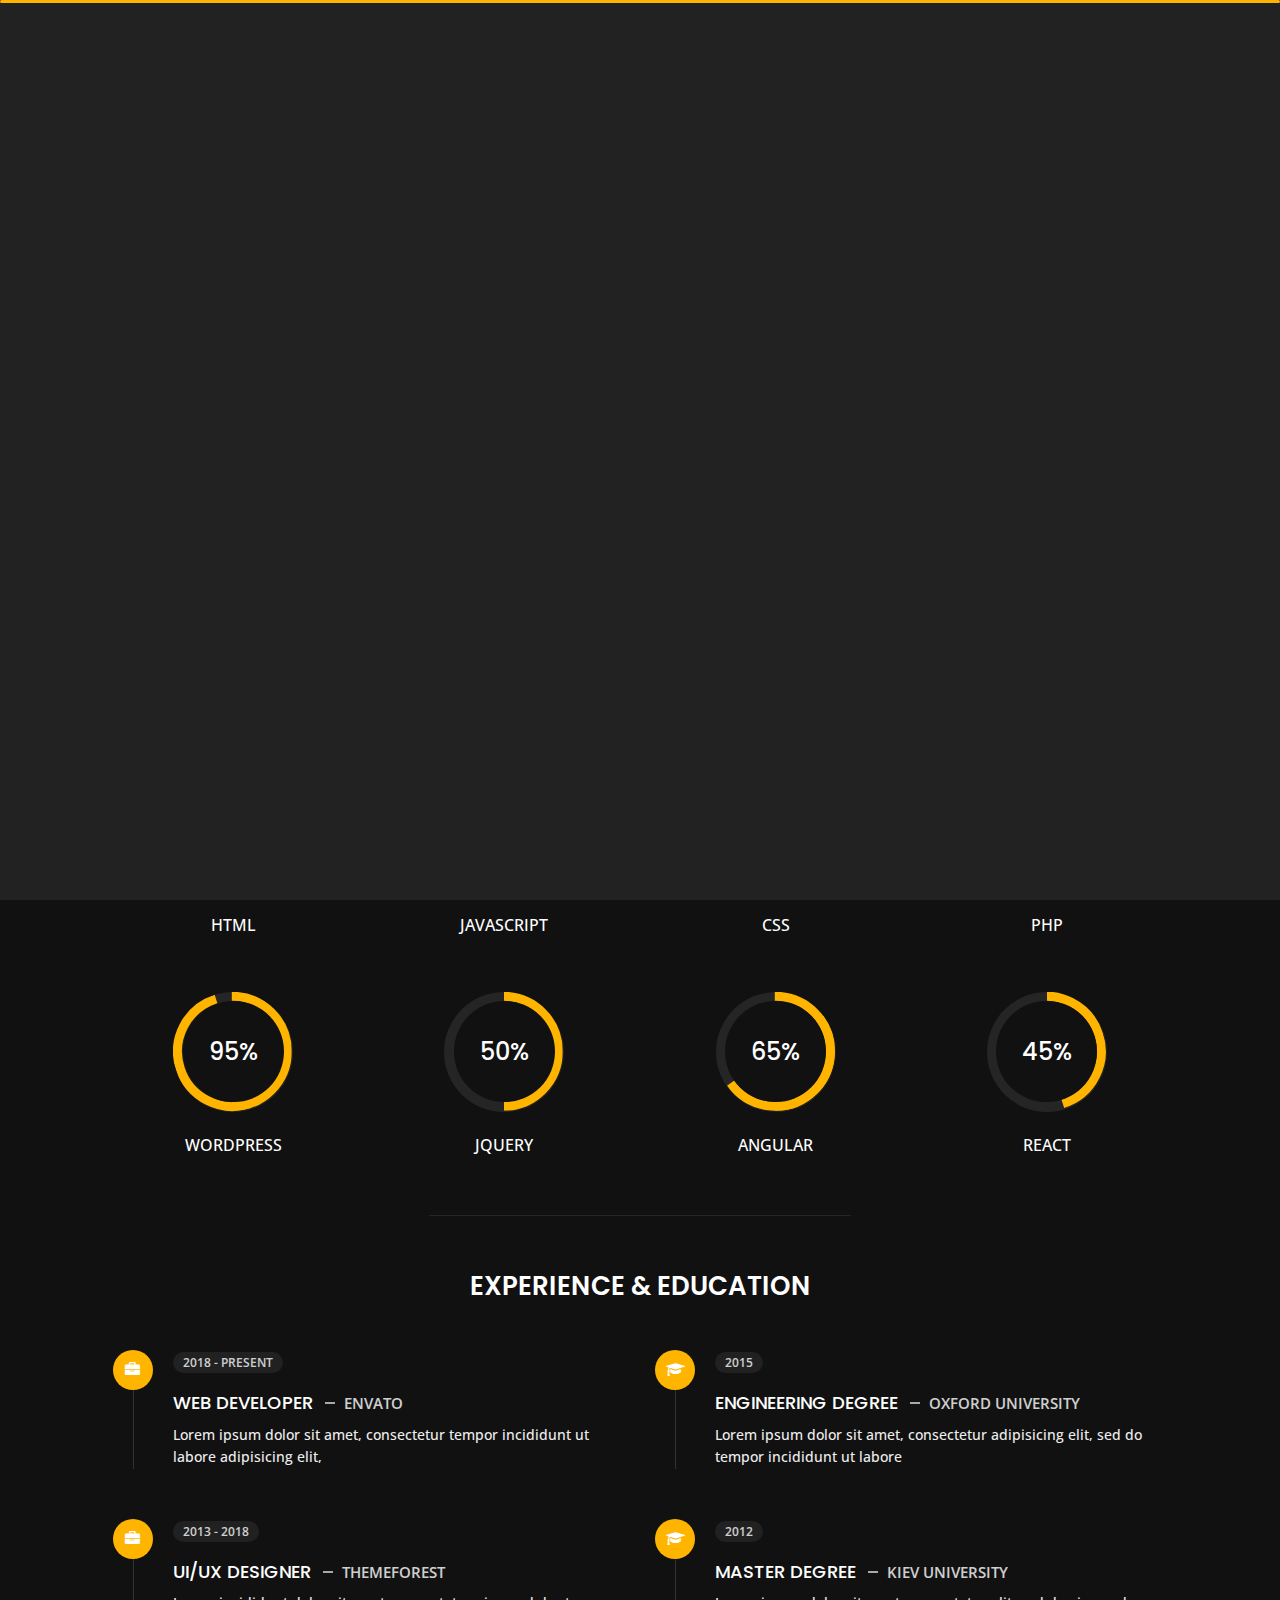
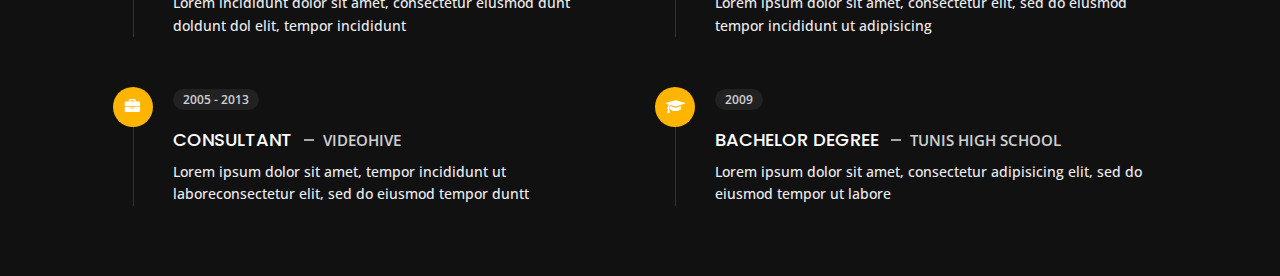
==== about.html @ ccdd9ed0 "Phase 2" ====
<!DOCTYPE html>
<html lang="en">


<head>
    <meta charset="utf-8">
    <title>About Personal Portfolio</title>
    <meta name="viewport" content="width=device-width, initial-scale=1">

    <!-- Template Google Fonts -->
    <link href="https://fonts.googleapis.com/css?family=Poppins:400,400i,500,500i,600,600i,700,700i,800,800i,900,900i" rel="stylesheet">
    <link href="https://fonts.googleapis.com/css?family=Open+Sans:300,400,400i,600,600i,700" rel="stylesheet">

    <!-- Template CSS Files -->
    <link href="css/bootstrap.min.css" rel="stylesheet">
    <link href="css/preloader.min.css" rel="stylesheet">
    <link href="css/circle.css" rel="stylesheet">
    <link href="css/font-awesome.min.css" rel="stylesheet">
    <link href="css/fm.revealator.jquery.min.css" rel="stylesheet">
    <link href="css/style.css" rel="stylesheet">

    <!-- CSS Skin File -->
    <link href="css/skins/yellow.css" rel="stylesheet">

    <!-- Live Style Switcher - demo only -->
    <link rel="alternate stylesheet" type="text/css" title="blue" href="css/skins/blue.css" />
    <link rel="alternate stylesheet" type="text/css" title="green" href="css/skins/green.css" />
    <link rel="alternate stylesheet" type="text/css" title="yellow" href="css/skins/yellow.css" />
    <link rel="alternate stylesheet" type="text/css" title="blueviolet" href="css/skins/blueviolet.css" />
    <link rel="alternate stylesheet" type="text/css" title="goldenrod" href="css/skins/goldenrod.css" />
    <link rel="alternate stylesheet" type="text/css" title="magenta" href="css/skins/magenta.css" />
    <link rel="alternate stylesheet" type="text/css" title="orange" href="css/skins/orange.css" />
    <link rel="alternate stylesheet" type="text/css" title="purple" href="css/skins/purple.css" />
    <link rel="alternate stylesheet" type="text/css" title="red" href="css/skins/red.css" />
    <link rel="alternate stylesheet" type="text/css" title="yellowgreen" href="css/skins/yellowgreen.css" />
    <link rel="stylesheet" type="text/css" href="css/styleswitcher.css" />

    <!-- Modernizr JS File -->
    <script src="js/modernizr.custom.js"></script>
</head>

<body class="about">
<!-- Live Style Switcher Starts - demo only -->
<div id="switcher" class="">
    <div class="content-switcher">
        <h4>STYLE SWITCHER</h4>
        <ul>
            <li>
                <a href="#" onclick="setActiveStyleSheet('purple');" title="purple" class="color"><img src="img/styleswitcher/purple.png" alt="purple"/></a>
            </li>
            <li>
                <a href="#" onclick="setActiveStyleSheet('red');" title="red" class="color"><img src="img/styleswitcher/red.png" alt="red"/></a>
            </li>
            <li>
                <a href="#" onclick="setActiveStyleSheet('blueviolet');" title="blueviolet" class="color"><img src="img/styleswitcher/blueviolet.png" alt="blueviolet"/></a>
            </li>
            <li>
                <a href="#" onclick="setActiveStyleSheet('blue');" title="blue" class="color"><img src="img/styleswitcher/blue.png" alt="blue"/></a>
            </li>
            <li>
                <a href="#" onclick="setActiveStyleSheet('goldenrod');" title="goldenrod" class="color"><img src="img/styleswitcher/goldenrod.png" alt="goldenrod"/></a>
            </li>
            <li>
                <a href="#" onclick="setActiveStyleSheet('magenta');" title="magenta" class="color"><img src="img/styleswitcher/magenta.png" alt="magenta"/></a>
            </li>
            <li>
                <a href="#" onclick="setActiveStyleSheet('yellowgreen');" title="yellowgreen" class="color"><img src="img/styleswitcher/yellowgreen.png" alt="yellowgreen"/></a>
            </li>
            <li>
                <a href="#" onclick="setActiveStyleSheet('orange');" title="orange" class="color"><img src="img/styleswitcher/orange.png" alt="orange"/></a>
            </li>
            <li>
                <a href="#" onclick="setActiveStyleSheet('green');" title="green" class="color"><img src="img/styleswitcher/green.png" alt="green"/></a>
            </li>
            <li>
                <a href="#" onclick="setActiveStyleSheet('yellow');" title="yellow" class="color"><img src="img/styleswitcher/yellow.png" alt="yellow"/></a>
            </li>
        </ul>

        <div id="hideSwitcher">&times;</div>
    </div>

</div>
<div id="showSwitcher" class="styleSecondColor"><i class="fa fa-cog fa-spin"></i></div>
<!-- Live Style Switcher Ends - demo only -->
<!-- Header Starts -->
<header class="header" id="navbar-collapse-toggle">
    <!-- Fixed Navigation Starts -->
    <ul class="icon-menu d-none d-lg-block revealator-slideup revealator-once revealator-delay1">
        <li class="icon-box">
            <i class="fa fa-home"></i>
            <a href="index.html">
                <h2>Home</h2>
            </a>
        </li>
        <li class="icon-box active">
            <i class="fa fa-user"></i>
            <a href="about.html">
                <h2>About</h2>
            </a>
        </li>
        <li class="icon-box">
            <i class="fa fa-briefcase"></i>
            <a href="portfolio.html">
                <h2>Portfolio</h2>
            </a>
        </li>
        <li class="icon-box">
            <i class="fa fa-envelope-open"></i>
            <a href="contact.html">
                <h2>Contact</h2>
            </a>
        </li>
        <li class="icon-box">
            <i class="fa fa-comments"></i>
            <a href="blog.html">
                <h2>Blog</h2>
            </a>
        </li>
    </ul>
    <!-- Fixed Navigation Ends -->
    <!-- Mobile Menu Starts -->
    <nav role="navigation" class="d-block d-lg-none">
        <div id="menuToggle">
            <input type="checkbox" />
            <span></span>
            <span></span>
            <span></span>
            <ul class="list-unstyled" id="menu">
                <li><a href="index.html"><i class="fa fa-home"></i><span>Home</span></a></li>
                <li class="active"><a href="about.html"><i class="fa fa-user"></i><span>About</span></a></li>
                <li><a href="portfolio.html"><i class="fa fa-folder-open"></i><span>Portfolio</span></a></li>
                <li><a href="contact.html"><i class="fa fa-envelope-open"></i><span>Contact</span></a></li>
                <li><a href="blog.html"><i class="fa fa-comments"></i><span>Blog</span></a></li>
            </ul>
        </div>
    </nav>
    <!-- Mobile Menu Ends -->
</header>
<!-- Header Ends -->
<!-- Page Title Starts -->
<section class="title-section text-left text-sm-center revealator-slideup revealator-once revealator-delay1">
    <h1>ABOUT <span>ME</span></h1>
    <span class="title-bg">Resume</span>
</section>
<!-- Page Title Ends -->
<!-- Main Content Starts -->
<section class="main-content revealator-slideup revealator-once revealator-delay1">
    <div class="container">
        <div class="row">
            <!-- Personal Info Starts -->
            <div class="col-12 col-lg-5 col-xl-6">
                <div class="row">
                    <div class="col-12">
                        <h3 class="text-uppercase custom-title mb-0 ft-wt-600">personal infos</h3>
                    </div>
                    <div class="col-12 d-block d-sm-none">
                        <img src="img/img-mobile.jpg" class="img-fluid main-img-mobile" alt="my picture" />
                    </div>
                    <div class="col-6">
                        <ul class="about-list list-unstyled open-sans-font">
                            <li> <span class="title">first name :</span> <span class="value d-block d-sm-inline-block d-lg-block d-xl-inline-block">Steve</span> </li>
                            <li> <span class="title">last name :</span> <span class="value d-block d-sm-inline-block d-lg-block d-xl-inline-block">Milner</span> </li>
                            <li> <span class="title">Age :</span> <span class="value d-block d-sm-inline-block d-lg-block d-xl-inline-block">27 Years</span> </li>
                            <li> <span class="title">Nationality :</span> <span class="value d-block d-sm-inline-block d-lg-block d-xl-inline-block">Indian</span> </li>
                            <li> <span class="title">Freelance :</span> <span class="value d-block d-sm-inline-block d-lg-block d-xl-inline-block">Available</span> </li>
                        </ul>
                    </div>
                    <div class="col-6">
                        <ul class="about-list list-unstyled open-sans-font">
                            <li> <span class="title">Address :</span> <span class="value d-block d-sm-inline-block d-lg-block d-xl-inline-block">Tunis</span> </li>
                            <li> <span class="title">phone :</span> <span class="value d-block d-sm-inline-block d-lg-block d-xl-inline-block">+21621184010</span> </li>
                            <li> <span class="title">Email :</span> <span class="value d-block d-sm-inline-block d-lg-block d-xl-inline-block">you@mail.com</span> </li>
                            <li> <span class="title">Skype :</span> <span class="value d-block d-sm-inline-block d-lg-block d-xl-inline-block">Sandhya.Rana</span> </li>
                            <li> <span class="title">langages :</span> <span class="value d-block d-sm-inline-block d-lg-block d-xl-inline-block">Hindi, English</span> </li>
                        </ul>
                    </div>
                    <div class="col-12 mt-3">
                        <a href="about.html" class="btn btn-download">Download CV</a>
                    </div>
                </div>
            </div>
            <!-- Personal Info Ends -->
            <!-- Boxes Starts -->
            <div class="col-12 col-lg-7 col-xl-6 mt-5 mt-lg-0">
                <div class="row">
                    <div class="col-6">
                        <div class="box-stats with-margin">
                            <h3 class="poppins-font position-relative">12</h3>
                            <p class="open-sans-font m-0 position-relative text-uppercase">years of <span class="d-block">experience</span></p>
                        </div>
                    </div>
                    <div class="col-6">
                        <div class="box-stats with-margin">
                            <h3 class="poppins-font position-relative">97</h3>
                            <p class="open-sans-font m-0 position-relative text-uppercase">completed <span class="d-block">projects</span></p>
                        </div>
                    </div>
                    <div class="col-6">
                        <div class="box-stats">
                            <h3 class="poppins-font position-relative">81</h3>
                            <p class="open-sans-font m-0 position-relative text-uppercase">Happy<span class="d-block">customers</span></p>
                        </div>
                    </div>
                    <div class="col-6">
                        <div class="box-stats">
                            <h3 class="poppins-font position-relative">53</h3>
                            <p class="open-sans-font m-0 position-relative text-uppercase">awards <span class="d-block">won</span></p>
                        </div>
                    </div>
                </div>
            </div>
            <!-- Boxes Ends -->
        </div>
        <hr class="separator">
        <!-- Skills Starts -->
        <div class="row">
            <div class="col-12">
                <h3 class="text-uppercase pb-4 pb-sm-5 mb-3 mb-sm-0 text-left text-sm-center custom-title ft-wt-600">My Skills</h3>
            </div>
            <div class="col-6 col-md-3 mb-3 mb-sm-5">
                <div class="c100 p25">
                    <span>25%</span>
                    <div class="slice">
                        <div class="bar"></div>
                        <div class="fill"></div>
                    </div>
                </div>
                <h6 class="text-uppercase open-sans-font text-center mt-2 mt-sm-4">html</h6>
            </div>
            <div class="col-6 col-md-3 mb-3 mb-sm-5">
                <div class="c100 p89">
                    <span>89%</span>
                    <div class="slice">
                        <div class="bar"></div>
                        <div class="fill"></div>
                    </div>
                </div>
                <h6 class="text-uppercase open-sans-font text-center mt-2 mt-sm-4">javascript</h6>
            </div>
            <div class="col-6 col-md-3 mb-3 mb-sm-5">
                <div class="c100 p70">
                    <span>70%</span>
                    <div class="slice">
                        <div class="bar"></div>
                        <div class="fill"></div>
                    </div>
                </div>
                <h6 class="text-uppercase open-sans-font text-center mt-2 mt-sm-4">css</h6>
            </div>
            <div class="col-6 col-md-3 mb-3 mb-sm-5">
                <div class="c100 p66">
                    <span>66%</span>
                    <div class="slice">
                        <div class="bar"></div>
                        <div class="fill"></div>
                    </div>
                </div>
                <h6 class="text-uppercase open-sans-font text-center mt-2 mt-sm-4">php</h6>
            </div>
            <div class="col-6 col-md-3 mb-3 mb-sm-5">
                <div class="c100 p95">
                    <span>95%</span>
                    <div class="slice">
                        <div class="bar"></div>
                        <div class="fill"></div>
                    </div>
                </div>
                <h6 class="text-uppercase open-sans-font text-center mt-2 mt-sm-4">wordpress</h6>
            </div>
            <div class="col-6 col-md-3 mb-3 mb-sm-5">
                <div class="c100 p50">
                    <span>50%</span>
                    <div class="slice">
                        <div class="bar"></div>
                        <div class="fill"></div>
                    </div>
                </div>
                <h6 class="text-uppercase open-sans-font text-center mt-2 mt-sm-4">jquery</h6>
            </div>
            <div class="col-6 col-md-3 mb-3 mb-sm-5">
                <div class="c100 p65">
                    <span>65%</span>
                    <div class="slice">
                        <div class="bar"></div>
                        <div class="fill"></div>
                    </div>
                </div>
                <h6 class="text-uppercase open-sans-font text-center mt-2 mt-sm-4">angular</h6>
            </div>
            <div class="col-6 col-md-3 mb-3 mb-sm-5">
                <div class="c100 p45">
                    <span>45%</span>
                    <div class="slice">
                        <div class="bar"></div>
                        <div class="fill"></div>
                    </div>
                </div>
                <h6 class="text-uppercase open-sans-font text-center mt-2 mt-sm-4">react</h6>
            </div>
        </div>
        <!-- Skills Ends -->
        <hr class="separator mt-1">
        <!-- Experience & Education Starts -->
        <div class="row">
            <div class="col-12">
                <h3 class="text-uppercase pb-5 mb-0 text-left text-sm-center custom-title ft-wt-600">Experience <span>&</span> Education</h3>
            </div>
            <div class="col-lg-6 m-15px-tb">
                <div class="resume-box">
                    <ul>
                        <li>
                            <div class="icon">
                                <i class="fa fa-briefcase"></i>
                            </div>
                            <span class="time open-sans-font text-uppercase">2018 - Present</span>
                            <h5 class="poppins-font text-uppercase">Web Developer <span class="place open-sans-font">Envato</span></h5>
                            <p class="open-sans-font">Lorem ipsum dolor sit amet, consectetur tempor incididunt ut labore adipisicing elit, </p>
                        </li>
                        <li>
                            <div class="icon">
                                <i class="fa fa-briefcase"></i>
                            </div>
                            <span class="time open-sans-font text-uppercase">2013 - 2018</span>
                            <h5 class="poppins-font text-uppercase">UI/UX Designer <span class="place open-sans-font">Themeforest</span></h5>
                            <p class="open-sans-font">Lorem incididunt dolor sit amet, consectetur eiusmod dunt doldunt dol elit, tempor incididunt</p>
                        </li>
                        <li>
                            <div class="icon">
                                <i class="fa fa-briefcase"></i>
                            </div>
                            <span class="time open-sans-font text-uppercase">2005 - 2013</span>
                            <h5 class="poppins-font text-uppercase">Consultant <span class="place open-sans-font">Videohive</span></h5>
                            <p class="open-sans-font">Lorem ipsum dolor sit amet, tempor incididunt ut laboreconsectetur elit, sed do eiusmod tempor duntt</p>
                        </li>
                    </ul>
                </div>
            </div>
            <div class="col-lg-6 m-15px-tb">
                <div class="resume-box">
                    <ul>
                        <li>
                            <div class="icon">
                                <i class="fa fa-graduation-cap"></i>
                            </div>
                            <span class="time open-sans-font text-uppercase">2015</span>
                            <h5 class="poppins-font text-uppercase">Engineering Degree <span class="place open-sans-font">Oxford University</span></h5>
                            <p class="open-sans-font">Lorem ipsum dolor sit amet, consectetur adipisicing elit, sed do tempor incididunt ut labore</p>
                        </li>
                        <li>
                            <div class="icon">
                                <i class="fa fa-graduation-cap"></i>
                            </div>
                            <span class="time open-sans-font text-uppercase">2012</span>
                            <h5 class="poppins-font text-uppercase">Master Degree <span class="place open-sans-font">Kiev University</span></h5>
                            <p class="open-sans-font">Lorem ipsum dolor sit amet, consectetur elit, sed do eiusmod tempor incididunt ut adipisicing</p>
                        </li>
                        <li>
                            <div class="icon">
                                <i class="fa fa-graduation-cap"></i>
                            </div>
                            <span class="time open-sans-font text-uppercase">2009</span>
                            <h5 class="poppins-font text-uppercase">Bachelor Degree <span class="place open-sans-font">Tunis High School</span></h5>
                            <p class="open-sans-font">Lorem ipsum dolor sit amet, consectetur adipisicing elit, sed do eiusmod tempor ut labore</p>
                        </li>
                    </ul>
                </div>
            </div>
        </div>
        <!-- Experience & Education Ends -->
    </div>
</section>
<!-- Main Content Ends -->

<!-- Template JS Files -->
<script src="js/jquery-3.5.0.min.js"></script>
<script src="js/styleswitcher.js"></script>
<script src="js/preloader.min.js"></script>
<script src="js/fm.revealator.jquery.min.js"></script>
<script src="js/imagesloaded.pkgd.min.js"></script>
<script src="js/masonry.pkgd.min.js"></script>
<script src="js/classie.js"></script>
<script src="js/cbpGridGallery.js"></script>
<script src="js/jquery.hoverdir.js"></script>
<script src="js/popper.min.js"></script>
<script src="js/bootstrap.js"></script>
<script src="js/custom.js"></script>

</body>


</html>
---- css/preloader.min.css ----
.preloader{position:fixed;top:0;right:0;bottom:0;left:0;background-color:#111;transform-origin:bottom;z-index:111111}.preloader .black_wall{height:100%;background-color:#222;transform-origin:top;animation:preloader_slide 0.5s ease-in-out 0s 1 normal both}.preloader .loader{width:100%;height:3px;position:absolute;border-radius:2px;top:0;right:0;left:0;margin:auto;background-color:#FFC41F;transform-origin:left;animation:loader_running 3s ease-in-out 1s infinite normal both}.preloader.off{animation:preloader_slide 0.5s ease-in-out 0s 1 reverse both}@keyframes loader_running{0%{transform:scaleX(0);transform-origin:left}49%{transform:scaleX(1);transform-origin:left}50%{transform:scaleX(1);transform-origin:right}100%{transform-origin:right;transform:scaleX(0)}}@keyframes preloader_slide{from{transform:scaleY(0)}to{transform:scaleY(1)}}
---- css/circle.css ----
.rect-auto,
.c100.p51 .slice,
.c100.p52 .slice,
.c100.p53 .slice,
.c100.p54 .slice,
.c100.p55 .slice,
.c100.p56 .slice,
.c100.p57 .slice,
.c100.p58 .slice,
.c100.p59 .slice,
.c100.p60 .slice,
.c100.p61 .slice,
.c100.p62 .slice,
.c100.p63 .slice,
.c100.p64 .slice,
.c100.p65 .slice,
.c100.p66 .slice,
.c100.p67 .slice,
.c100.p68 .slice,
.c100.p69 .slice,
.c100.p70 .slice,
.c100.p71 .slice,
.c100.p72 .slice,
.c100.p73 .slice,
.c100.p74 .slice,
.c100.p75 .slice,
.c100.p76 .slice,
.c100.p77 .slice,
.c100.p78 .slice,
.c100.p79 .slice,
.c100.p80 .slice,
.c100.p81 .slice,
.c100.p82 .slice,
.c100.p83 .slice,
.c100.p84 .slice,
.c100.p85 .slice,
.c100.p86 .slice,
.c100.p87 .slice,
.c100.p88 .slice,
.c100.p89 .slice,
.c100.p90 .slice,
.c100.p91 .slice,
.c100.p92 .slice,
.c100.p93 .slice,
.c100.p94 .slice,
.c100.p95 .slice,
.c100.p96 .slice,
.c100.p97 .slice,
.c100.p98 .slice,
.c100.p99 .slice,
.c100.p100 .slice {
  clip: rect(auto, auto, auto, auto);
}
.pie,
.c100 .bar,
.c100.p51 .fill,
.c100.p52 .fill,
.c100.p53 .fill,
.c100.p54 .fill,
.c100.p55 .fill,
.c100.p56 .fill,
.c100.p57 .fill,
.c100.p58 .fill,
.c100.p59 .fill,
.c100.p60 .fill,
.c100.p61 .fill,
.c100.p62 .fill,
.c100.p63 .fill,
.c100.p64 .fill,
.c100.p65 .fill,
.c100.p66 .fill,
.c100.p67 .fill,
.c100.p68 .fill,
.c100.p69 .fill,
.c100.p70 .fill,
.c100.p71 .fill,
.c100.p72 .fill,
.c100.p73 .fill,
.c100.p74 .fill,
.c100.p75 .fill,
.c100.p76 .fill,
.c100.p77 .fill,
.c100.p78 .fill,
.c100.p79 .fill,
.c100.p80 .fill,
.c100.p81 .fill,
.c100.p82 .fill,
.c100.p83 .fill,
.c100.p84 .fill,
.c100.p85 .fill,
.c100.p86 .fill,
.c100.p87 .fill,
.c100.p88 .fill,
.c100.p89 .fill,
.c100.p90 .fill,
.c100.p91 .fill,
.c100.p92 .fill,
.c100.p93 .fill,
.c100.p94 .fill,
.c100.p95 .fill,
.c100.p96 .fill,
.c100.p97 .fill,
.c100.p98 .fill,
.c100.p99 .fill,
.c100.p100 .fill {
  position: absolute;
  border: 0.08em solid #307bbb;
  width: 0.84em;
  height: 0.84em;
  clip: rect(0em, 0.5em, 1em, 0em);
  border-radius: 50%;
  -webkit-transform: rotate(0deg);
  -moz-transform: rotate(0deg);
  -ms-transform: rotate(0deg);
  -o-transform: rotate(0deg);
  transform: rotate(0deg);
}
.pie-fill,
.c100.p51 .bar:after,
.c100.p51 .fill,
.c100.p52 .bar:after,
.c100.p52 .fill,
.c100.p53 .bar:after,
.c100.p53 .fill,
.c100.p54 .bar:after,
.c100.p54 .fill,
.c100.p55 .bar:after,
.c100.p55 .fill,
.c100.p56 .bar:after,
.c100.p56 .fill,
.c100.p57 .bar:after,
.c100.p57 .fill,
.c100.p58 .bar:after,
.c100.p58 .fill,
.c100.p59 .bar:after,
.c100.p59 .fill,
.c100.p60 .bar:after,
.c100.p60 .fill,
.c100.p61 .bar:after,
.c100.p61 .fill,
.c100.p62 .bar:after,
.c100.p62 .fill,
.c100.p63 .bar:after,
.c100.p63 .fill,
.c100.p64 .bar:after,
.c100.p64 .fill,
.c100.p65 .bar:after,
.c100.p65 .fill,
.c100.p66 .bar:after,
.c100.p66 .fill,
.c100.p67 .bar:after,
.c100.p67 .fill,
.c100.p68 .bar:after,
.c100.p68 .fill,
.c100.p69 .bar:after,
.c100.p69 .fill,
.c100.p70 .bar:after,
.c100.p70 .fill,
.c100.p71 .bar:after,
.c100.p71 .fill,
.c100.p72 .bar:after,
.c100.p72 .fill,
.c100.p73 .bar:after,
.c100.p73 .fill,
.c100.p74 .bar:after,
.c100.p74 .fill,
.c100.p75 .bar:after,
.c100.p75 .fill,
.c100.p76 .bar:after,
.c100.p76 .fill,
.c100.p77 .bar:after,
.c100.p77 .fill,
.c100.p78 .bar:after,
.c100.p78 .fill,
.c100.p79 .bar:after,
.c100.p79 .fill,
.c100.p80 .bar:after,
.c100.p80 .fill,
.c100.p81 .bar:after,
.c100.p81 .fill,
.c100.p82 .bar:after,
.c100.p82 .fill,
.c100.p83 .bar:after,
.c100.p83 .fill,
.c100.p84 .bar:after,
.c100.p84 .fill,
.c100.p85 .bar:after,
.c100.p85 .fill,
.c100.p86 .bar:after,
.c100.p86 .fill,
.c100.p87 .bar:after,
.c100.p87 .fill,
.c100.p88 .bar:after,
.c100.p88 .fill,
.c100.p89 .bar:after,
.c100.p89 .fill,
.c100.p90 .bar:after,
.c100.p90 .fill,
.c100.p91 .bar:after,
.c100.p91 .fill,
.c100.p92 .bar:after,
.c100.p92 .fill,
.c100.p93 .bar:after,
.c100.p93 .fill,
.c100.p94 .bar:after,
.c100.p94 .fill,
.c100.p95 .bar:after,
.c100.p95 .fill,
.c100.p96 .bar:after,
.c100.p96 .fill,
.c100.p97 .bar:after,
.c100.p97 .fill,
.c100.p98 .bar:after,
.c100.p98 .fill,
.c100.p99 .bar:after,
.c100.p99 .fill,
.c100.p100 .bar:after,
.c100.p100 .fill {
  -webkit-transform: rotate(180deg);
  -moz-transform: rotate(180deg);
  -ms-transform: rotate(180deg);
  -o-transform: rotate(180deg);
  transform: rotate(180deg);
}
.c100 {
  position: relative;
  font-size: 120px;
  width: 1em;
  height: 1em;
  border-radius: 50%;
  float: left;
  margin: 0 0.1em 0.1em 0;
  background-color: #cccccc;
}
.c100 *,
.c100 *:before,
.c100 *:after {
  -webkit-box-sizing: content-box;
  -moz-box-sizing: content-box;
  box-sizing: content-box;
}
.c100.center {
  float: none;
  margin: 0 auto;
}
.c100.big {
  font-size: 240px;
}
.c100.small {
  font-size: 80px;
}
.c100 > span {
  position: absolute;
  width: 100%;
  z-index: 1;
  left: 0;
  top: 0;
  width: 5em;
  line-height: 5em;
  font-size: 0.2em;
  color: #cccccc;
  display: block;
  text-align: center;
  white-space: nowrap;
  -webkit-transition-property: all;
  -moz-transition-property: all;
  -o-transition-property: all;
  transition-property: all;
  -webkit-transition-duration: 0.2s;
  -moz-transition-duration: 0.2s;
  -o-transition-duration: 0.2s;
  transition-duration: 0.2s;
  -webkit-transition-timing-function: ease-out;
  -moz-transition-timing-function: ease-out;
  -o-transition-timing-function: ease-out;
  transition-timing-function: ease-out;
}
.c100:after {
  position: absolute;
  top: 0.08em;
  left: 0.08em;
  display: block;
  content: " ";
  border-radius: 50%;
  background-color: #f5f5f5;
  width: 0.84em;
  height: 0.84em;
  -webkit-transition-property: all;
  -moz-transition-property: all;
  -o-transition-property: all;
  transition-property: all;
  -webkit-transition-duration: 0.2s;
  -moz-transition-duration: 0.2s;
  -o-transition-duration: 0.2s;
  transition-duration: 0.2s;
  -webkit-transition-timing-function: ease-in;
  -moz-transition-timing-function: ease-in;
  -o-transition-timing-function: ease-in;
  transition-timing-function: ease-in;
}
.c100 .slice {
  position: absolute;
  width: 1em;
  height: 1em;
  clip: rect(0em, 1em, 1em, 0.5em);
}
.c100.p1 .bar {
  -webkit-transform: rotate(3.6deg);
  -moz-transform: rotate(3.6deg);
  -ms-transform: rotate(3.6deg);
  -o-transform: rotate(3.6deg);
  transform: rotate(3.6deg);
}
.c100.p2 .bar {
  -webkit-transform: rotate(7.2deg);
  -moz-transform: rotate(7.2deg);
  -ms-transform: rotate(7.2deg);
  -o-transform: rotate(7.2deg);
  transform: rotate(7.2deg);
}
.c100.p3 .bar {
  -webkit-transform: rotate(10.8deg);
  -moz-transform: rotate(10.8deg);
  -ms-transform: rotate(10.8deg);
  -o-transform: rotate(10.8deg);
  transform: rotate(10.8deg);
}
.c100.p4 .bar {
  -webkit-transform: rotate(14.4deg);
  -moz-transform: rotate(14.4deg);
  -ms-transform: rotate(14.4deg);
  -o-transform: rotate(14.4deg);
  transform: rotate(14.4deg);
}
.c100.p5 .bar {
  -webkit-transform: rotate(18deg);
  -moz-transform: rotate(18deg);
  -ms-transform: rotate(18deg);
  -o-transform: rotate(18deg);
  transform: rotate(18deg);
}
.c100.p6 .bar {
  -webkit-transform: rotate(21.6deg);
  -moz-transform: rotate(21.6deg);
  -ms-transform: rotate(21.6deg);
  -o-transform: rotate(21.6deg);
  transform: rotate(21.6deg);
}
.c100.p7 .bar {
  -webkit-transform: rotate(25.2deg);
  -moz-transform: rotate(25.2deg);
  -ms-transform: rotate(25.2deg);
  -o-transform: rotate(25.2deg);
  transform: rotate(25.2deg);
}
.c100.p8 .bar {
  -webkit-transform: rotate(28.8deg);
  -moz-transform: rotate(28.8deg);
  -ms-transform: rotate(28.8deg);
  -o-transform: rotate(28.8deg);
  transform: rotate(28.8deg);
}
.c100.p9 .bar {
  -webkit-transform: rotate(32.4deg);
  -moz-transform: rotate(32.4deg);
  -ms-transform: rotate(32.4deg);
  -o-transform: rotate(32.4deg);
  transform: rotate(32.4deg);
}
.c100.p10 .bar {
  -webkit-transform: rotate(36deg);
  -moz-transform: rotate(36deg);
  -ms-transform: rotate(36deg);
  -o-transform: rotate(36deg);
  transform: rotate(36deg);
}
.c100.p11 .bar {
  -webkit-transform: rotate(39.6deg);
  -moz-transform: rotate(39.6deg);
  -ms-transform: rotate(39.6deg);
  -o-transform: rotate(39.6deg);
  transform: rotate(39.6deg);
}
.c100.p12 .bar {
  -webkit-transform: rotate(43.2deg);
  -moz-transform: rotate(43.2deg);
  -ms-transform: rotate(43.2deg);
  -o-transform: rotate(43.2deg);
  transform: rotate(43.2deg);
}
.c100.p13 .bar {
  -webkit-transform: rotate(46.800000000000004deg);
  -moz-transform: rotate(46.800000000000004deg);
  -ms-transform: rotate(46.800000000000004deg);
  -o-transform: rotate(46.800000000000004deg);
  transform: rotate(46.800000000000004deg);
}
.c100.p14 .bar {
  -webkit-transform: rotate(50.4deg);
  -moz-transform: rotate(50.4deg);
  -ms-transform: rotate(50.4deg);
  -o-transform: rotate(50.4deg);
  transform: rotate(50.4deg);
}
.c100.p15 .bar {
  -webkit-transform: rotate(54deg);
  -moz-transform: rotate(54deg);
  -ms-transform: rotate(54deg);
  -o-transform: rotate(54deg);
  transform: rotate(54deg);
}
.c100.p16 .bar {
  -webkit-transform: rotate(57.6deg);
  -moz-transform: rotate(57.6deg);
  -ms-transform: rotate(57.6deg);
  -o-transform: rotate(57.6deg);
  transform: rotate(57.6deg);
}
.c100.p17 .bar {
  -webkit-transform: rotate(61.2deg);
  -moz-transform: rotate(61.2deg);
  -ms-transform: rotate(61.2deg);
  -o-transform: rotate(61.2deg);
  transform: rotate(61.2deg);
}
.c100.p18 .bar {
  -webkit-transform: rotate(64.8deg);
  -moz-transform: rotate(64.8deg);
  -ms-transform: rotate(64.8deg);
  -o-transform: rotate(64.8deg);
  transform: rotate(64.8deg);
}
.c100.p19 .bar {
  -webkit-transform: rotate(68.4deg);
  -moz-transform: rotate(68.4deg);
  -ms-transform: rotate(68.4deg);
  -o-transform: rotate(68.4deg);
  transform: rotate(68.4deg);
}
.c100.p20 .bar {
  -webkit-transform: rotate(72deg);
  -moz-transform: rotate(72deg);
  -ms-transform: rotate(72deg);
  -o-transform: rotate(72deg);
  transform: rotate(72deg);
}
.c100.p21 .bar {
  -webkit-transform: rotate(75.60000000000001deg);
  -moz-transform: rotate(75.60000000000001deg);
  -ms-transform: rotate(75.60000000000001deg);
  -o-transform: rotate(75.60000000000001deg);
  transform: rotate(75.60000000000001deg);
}
.c100.p22 .bar {
  -webkit-transform: rotate(79.2deg);
  -moz-transform: rotate(79.2deg);
  -ms-transform: rotate(79.2deg);
  -o-transform: rotate(79.2deg);
  transform: rotate(79.2deg);
}
.c100.p23 .bar {
  -webkit-transform: rotate(82.8deg);
  -moz-transform: rotate(82.8deg);
  -ms-transform: rotate(82.8deg);
  -o-transform: rotate(82.8deg);
  transform: rotate(82.8deg);
}
.c100.p24 .bar {
  -webkit-transform: rotate(86.4deg);
  -moz-transform: rotate(86.4deg);
  -ms-transform: rotate(86.4deg);
  -o-transform: rotate(86.4deg);
  transform: rotate(86.4deg);
}
.c100.p25 .bar {
  -webkit-transform: rotate(90deg);
  -moz-transform: rotate(90deg);
  -ms-transform: rotate(90deg);
  -o-transform: rotate(90deg);
  transform: rotate(90deg);
}
.c100.p26 .bar {
  -webkit-transform: rotate(93.60000000000001deg);
  -moz-transform: rotate(93.60000000000001deg);
  -ms-transform: rotate(93.60000000000001deg);
  -o-transform: rotate(93.60000000000001deg);
  transform: rotate(93.60000000000001deg);
}
.c100.p27 .bar {
  -webkit-transform: rotate(97.2deg);
  -moz-transform: rotate(97.2deg);
  -ms-transform: rotate(97.2deg);
  -o-transform: rotate(97.2deg);
  transform: rotate(97.2deg);
}
.c100.p28 .bar {
  -webkit-transform: rotate(100.8deg);
  -moz-transform: rotate(100.8deg);
  -ms-transform: rotate(100.8deg);
  -o-transform: rotate(100.8deg);
  transform: rotate(100.8deg);
}
.c100.p29 .bar {
  -webkit-transform: rotate(104.4deg);
  -moz-transform: rotate(104.4deg);
  -ms-transform: rotate(104.4deg);
  -o-transform: rotate(104.4deg);
  transform: rotate(104.4deg);
}
.c100.p30 .bar {
  -webkit-transform: rotate(108deg);
  -moz-transform: rotate(108deg);
  -ms-transform: rotate(108deg);
  -o-transform: rotate(108deg);
  transform: rotate(108deg);
}
.c100.p31 .bar {
  -webkit-transform: rotate(111.60000000000001deg);
  -moz-transform: rotate(111.60000000000001deg);
  -ms-transform: rotate(111.60000000000001deg);
  -o-transform: rotate(111.60000000000001deg);
  transform: rotate(111.60000000000001deg);
}
.c100.p32 .bar {
  -webkit-transform: rotate(115.2deg);
  -moz-transform: rotate(115.2deg);
  -ms-transform: rotate(115.2deg);
  -o-transform: rotate(115.2deg);
  transform: rotate(115.2deg);
}
.c100.p33 .bar {
  -webkit-transform: rotate(118.8deg);
  -moz-transform: rotate(118.8deg);
  -ms-transform: rotate(118.8deg);
  -o-transform: rotate(118.8deg);
  transform: rotate(118.8deg);
}
.c100.p34 .bar {
  -webkit-transform: rotate(122.4deg);
  -moz-transform: rotate(122.4deg);
  -ms-transform: rotate(122.4deg);
  -o-transform: rotate(122.4deg);
  transform: rotate(122.4deg);
}
.c100.p35 .bar {
  -webkit-transform: rotate(126deg);
  -moz-transform: rotate(126deg);
  -ms-transform: rotate(126deg);
  -o-transform: rotate(126deg);
  transform: rotate(126deg);
}
.c100.p36 .bar {
  -webkit-transform: rotate(129.6deg);
  -moz-transform: rotate(129.6deg);
  -ms-transform: rotate(129.6deg);
  -o-transform: rotate(129.6deg);
  transform: rotate(129.6deg);
}
.c100.p37 .bar {
  -webkit-transform: rotate(133.20000000000002deg);
  -moz-transform: rotate(133.20000000000002deg);
  -ms-transform: rotate(133.20000000000002deg);
  -o-transform: rotate(133.20000000000002deg);
  transform: rotate(133.20000000000002deg);
}
.c100.p38 .bar {
  -webkit-transform: rotate(136.8deg);
  -moz-transform: rotate(136.8deg);
  -ms-transform: rotate(136.8deg);
  -o-transform: rotate(136.8deg);
  transform: rotate(136.8deg);
}
.c100.p39 .bar {
  -webkit-transform: rotate(140.4deg);
  -moz-transform: rotate(140.4deg);
  -ms-transform: rotate(140.4deg);
  -o-transform: rotate(140.4deg);
  transform: rotate(140.4deg);
}
.c100.p40 .bar {
  -webkit-transform: rotate(144deg);
  -moz-transform: rotate(144deg);
  -ms-transform: rotate(144deg);
  -o-transform: rotate(144deg);
  transform: rotate(144deg);
}
.c100.p41 .bar {
  -webkit-transform: rotate(147.6deg);
  -moz-transform: rotate(147.6deg);
  -ms-transform: rotate(147.6deg);
  -o-transform: rotate(147.6deg);
  transform: rotate(147.6deg);
}
.c100.p42 .bar {
  -webkit-transform: rotate(151.20000000000002deg);
  -moz-transform: rotate(151.20000000000002deg);
  -ms-transform: rotate(151.20000000000002deg);
  -o-transform: rotate(151.20000000000002deg);
  transform: rotate(151.20000000000002deg);
}
.c100.p43 .bar {
  -webkit-transform: rotate(154.8deg);
  -moz-transform: rotate(154.8deg);
  -ms-transform: rotate(154.8deg);
  -o-transform: rotate(154.8deg);
  transform: rotate(154.8deg);
}
.c100.p44 .bar {
  -webkit-transform: rotate(158.4deg);
  -moz-transform: rotate(158.4deg);
  -ms-transform: rotate(158.4deg);
  -o-transform: rotate(158.4deg);
  transform: rotate(158.4deg);
}
.c100.p45 .bar {
  -webkit-transform: rotate(162deg);
  -moz-transform: rotate(162deg);
  -ms-transform: rotate(162deg);
  -o-transform: rotate(162deg);
  transform: rotate(162deg);
}
.c100.p46 .bar {
  -webkit-transform: rotate(165.6deg);
  -moz-transform: rotate(165.6deg);
  -ms-transform: rotate(165.6deg);
  -o-transform: rotate(165.6deg);
  transform: rotate(165.6deg);
}
.c100.p47 .bar {
  -webkit-transform: rotate(169.20000000000002deg);
  -moz-transform: rotate(169.20000000000002deg);
  -ms-transform: rotate(169.20000000000002deg);
  -o-transform: rotate(169.20000000000002deg);
  transform: rotate(169.20000000000002deg);
}
.c100.p48 .bar {
  -webkit-transform: rotate(172.8deg);
  -moz-transform: rotate(172.8deg);
  -ms-transform: rotate(172.8deg);
  -o-transform: rotate(172.8deg);
  transform: rotate(172.8deg);
}
.c100.p49 .bar {
  -webkit-transform: rotate(176.4deg);
  -moz-transform: rotate(176.4deg);
  -ms-transform: rotate(176.4deg);
  -o-transform: rotate(176.4deg);
  transform: rotate(176.4deg);
}
.c100.p50 .bar {
  -webkit-transform: rotate(180deg);
  -moz-transform: rotate(180deg);
  -ms-transform: rotate(180deg);
  -o-transform: rotate(180deg);
  transform: rotate(180deg);
}
.c100.p51 .bar {
  -webkit-transform: rotate(183.6deg);
  -moz-transform: rotate(183.6deg);
  -ms-transform: rotate(183.6deg);
  -o-transform: rotate(183.6deg);
  transform: rotate(183.6deg);
}
.c100.p52 .bar {
  -webkit-transform: rotate(187.20000000000002deg);
  -moz-transform: rotate(187.20000000000002deg);
  -ms-transform: rotate(187.20000000000002deg);
  -o-transform: rotate(187.20000000000002deg);
  transform: rotate(187.20000000000002deg);
}
.c100.p53 .bar {
  -webkit-transform: rotate(190.8deg);
  -moz-transform: rotate(190.8deg);
  -ms-transform: rotate(190.8deg);
  -o-transform: rotate(190.8deg);
  transform: rotate(190.8deg);
}
.c100.p54 .bar {
  -webkit-transform: rotate(194.4deg);
  -moz-transform: rotate(194.4deg);
  -ms-transform: rotate(194.4deg);
  -o-transform: rotate(194.4deg);
  transform: rotate(194.4deg);
}
.c100.p55 .bar {
  -webkit-transform: rotate(198deg);
  -moz-transform: rotate(198deg);
  -ms-transform: rotate(198deg);
  -o-transform: rotate(198deg);
  transform: rotate(198deg);
}
.c100.p56 .bar {
  -webkit-transform: rotate(201.6deg);
  -moz-transform: rotate(201.6deg);
  -ms-transform: rotate(201.6deg);
  -o-transform: rotate(201.6deg);
  transform: rotate(201.6deg);
}
.c100.p57 .bar {
  -webkit-transform: rotate(205.20000000000002deg);
  -moz-transform: rotate(205.20000000000002deg);
  -ms-transform: rotate(205.20000000000002deg);
  -o-transform: rotate(205.20000000000002deg);
  transform: rotate(205.20000000000002deg);
}
.c100.p58 .bar {
  -webkit-transform: rotate(208.8deg);
  -moz-transform: rotate(208.8deg);
  -ms-transform: rotate(208.8deg);
  -o-transform: rotate(208.8deg);
  transform: rotate(208.8deg);
}
.c100.p59 .bar {
  -webkit-transform: rotate(212.4deg);
  -moz-transform: rotate(212.4deg);
  -ms-transform: rotate(212.4deg);
  -o-transform: rotate(212.4deg);
  transform: rotate(212.4deg);
}
.c100.p60 .bar {
  -webkit-transform: rotate(216deg);
  -moz-transform: rotate(216deg);
  -ms-transform: rotate(216deg);
  -o-transform: rotate(216deg);
  transform: rotate(216deg);
}
.c100.p61 .bar {
  -webkit-transform: rotate(219.6deg);
  -moz-transform: rotate(219.6deg);
  -ms-transform: rotate(219.6deg);
  -o-transform: rotate(219.6deg);
  transform: rotate(219.6deg);
}
.c100.p62 .bar {
  -webkit-transform: rotate(223.20000000000002deg);
  -moz-transform: rotate(223.20000000000002deg);
  -ms-transform: rotate(223.20000000000002deg);
  -o-transform: rotate(223.20000000000002deg);
  transform: rotate(223.20000000000002deg);
}
.c100.p63 .bar {
  -webkit-transform: rotate(226.8deg);
  -moz-transform: rotate(226.8deg);
  -ms-transform: rotate(226.8deg);
  -o-transform: rotate(226.8deg);
  transform: rotate(226.8deg);
}
.c100.p64 .bar {
  -webkit-transform: rotate(230.4deg);
  -moz-transform: rotate(230.4deg);
  -ms-transform: rotate(230.4deg);
  -o-transform: rotate(230.4deg);
  transform: rotate(230.4deg);
}
.c100.p65 .bar {
  -webkit-transform: rotate(234deg);
  -moz-transform: rotate(234deg);
  -ms-transform: rotate(234deg);
  -o-transform: rotate(234deg);
  transform: rotate(234deg);
}
.c100.p66 .bar {
  -webkit-transform: rotate(237.6deg);
  -moz-transform: rotate(237.6deg);
  -ms-transform: rotate(237.6deg);
  -o-transform: rotate(237.6deg);
  transform: rotate(237.6deg);
}
.c100.p67 .bar {
  -webkit-transform: rotate(241.20000000000002deg);
  -moz-transform: rotate(241.20000000000002deg);
  -ms-transform: rotate(241.20000000000002deg);
  -o-transform: rotate(241.20000000000002deg);
  transform: rotate(241.20000000000002deg);
}
.c100.p68 .bar {
  -webkit-transform: rotate(244.8deg);
  -moz-transform: rotate(244.8deg);
  -ms-transform: rotate(244.8deg);
  -o-transform: rotate(244.8deg);
  transform: rotate(244.8deg);
}
.c100.p69 .bar {
  -webkit-transform: rotate(248.4deg);
  -moz-transform: rotate(248.4deg);
  -ms-transform: rotate(248.4deg);
  -o-transform: rotate(248.4deg);
  transform: rotate(248.4deg);
}
.c100.p70 .bar {
  -webkit-transform: rotate(252deg);
  -moz-transform: rotate(252deg);
  -ms-transform: rotate(252deg);
  -o-transform: rotate(252deg);
  transform: rotate(252deg);
}
.c100.p71 .bar {
  -webkit-transform: rotate(255.6deg);
  -moz-transform: rotate(255.6deg);
  -ms-transform: rotate(255.6deg);
  -o-transform: rotate(255.6deg);
  transform: rotate(255.6deg);
}
.c100.p72 .bar {
  -webkit-transform: rotate(259.2deg);
  -moz-transform: rotate(259.2deg);
  -ms-transform: rotate(259.2deg);
  -o-transform: rotate(259.2deg);
  transform: rotate(259.2deg);
}
.c100.p73 .bar {
  -webkit-transform: rotate(262.8deg);
  -moz-transform: rotate(262.8deg);
  -ms-transform: rotate(262.8deg);
  -o-transform: rotate(262.8deg);
  transform: rotate(262.8deg);
}
.c100.p74 .bar {
  -webkit-transform: rotate(266.40000000000003deg);
  -moz-transform: rotate(266.40000000000003deg);
  -ms-transform: rotate(266.40000000000003deg);
  -o-transform: rotate(266.40000000000003deg);
  transform: rotate(266.40000000000003deg);
}
.c100.p75 .bar {
  -webkit-transform: rotate(270deg);
  -moz-transform: rotate(270deg);
  -ms-transform: rotate(270deg);
  -o-transform: rotate(270deg);
  transform: rotate(270deg);
}
.c100.p76 .bar {
  -webkit-transform: rotate(273.6deg);
  -moz-transform: rotate(273.6deg);
  -ms-transform: rotate(273.6deg);
  -o-transform: rotate(273.6deg);
  transform: rotate(273.6deg);
}
.c100.p77 .bar {
  -webkit-transform: rotate(277.2deg);
  -moz-transform: rotate(277.2deg);
  -ms-transform: rotate(277.2deg);
  -o-transform: rotate(277.2deg);
  transform: rotate(277.2deg);
}
.c100.p78 .bar {
  -webkit-transform: rotate(280.8deg);
  -moz-transform: rotate(280.8deg);
  -ms-transform: rotate(280.8deg);
  -o-transform: rotate(280.8deg);
  transform: rotate(280.8deg);
}
.c100.p79 .bar {
  -webkit-transform: rotate(284.40000000000003deg);
  -moz-transform: rotate(284.40000000000003deg);
  -ms-transform: rotate(284.40000000000003deg);
  -o-transform: rotate(284.40000000000003deg);
  transform: rotate(284.40000000000003deg);
}
.c100.p80 .bar {
  -webkit-transform: rotate(288deg);
  -moz-transform: rotate(288deg);
  -ms-transform: rotate(288deg);
  -o-transform: rotate(288deg);
  transform: rotate(288deg);
}
.c100.p81 .bar {
  -webkit-transform: rotate(291.6deg);
  -moz-transform: rotate(291.6deg);
  -ms-transform: rotate(291.6deg);
  -o-transform: rotate(291.6deg);
  transform: rotate(291.6deg);
}
.c100.p82 .bar {
  -webkit-transform: rotate(295.2deg);
  -moz-transform: rotate(295.2deg);
  -ms-transform: rotate(295.2deg);
  -o-transform: rotate(295.2deg);
  transform: rotate(295.2deg);
}
.c100.p83 .bar {
  -webkit-transform: rotate(298.8deg);
  -moz-transform: rotate(298.8deg);
  -ms-transform: rotate(298.8deg);
  -o-transform: rotate(298.8deg);
  transform: rotate(298.8deg);
}
.c100.p84 .bar {
  -webkit-transform: rotate(302.40000000000003deg);
  -moz-transform: rotate(302.40000000000003deg);
  -ms-transform: rotate(302.40000000000003deg);
  -o-transform: rotate(302.40000000000003deg);
  transform: rotate(302.40000000000003deg);
}
.c100.p85 .bar {
  -webkit-transform: rotate(306deg);
  -moz-transform: rotate(306deg);
  -ms-transform: rotate(306deg);
  -o-transform: rotate(306deg);
  transform: rotate(306deg);
}
.c100.p86 .bar {
  -webkit-transform: rotate(309.6deg);
  -moz-transform: rotate(309.6deg);
  -ms-transform: rotate(309.6deg);
  -o-transform: rotate(309.6deg);
  transform: rotate(309.6deg);
}
.c100.p87 .bar {
  -webkit-transform: rotate(313.2deg);
  -moz-transform: rotate(313.2deg);
  -ms-transform: rotate(313.2deg);
  -o-transform: rotate(313.2deg);
  transform: rotate(313.2deg);
}
.c100.p88 .bar {
  -webkit-transform: rotate(316.8deg);
  -moz-transform: rotate(316.8deg);
  -ms-transform: rotate(316.8deg);
  -o-transform: rotate(316.8deg);
  transform: rotate(316.8deg);
}
.c100.p89 .bar {
  -webkit-transform: rotate(320.40000000000003deg);
  -moz-transform: rotate(320.40000000000003deg);
  -ms-transform: rotate(320.40000000000003deg);
  -o-transform: rotate(320.40000000000003deg);
  transform: rotate(320.40000000000003deg);
}
.c100.p90 .bar {
  -webkit-transform: rotate(324deg);
  -moz-transform: rotate(324deg);
  -ms-transform: rotate(324deg);
  -o-transform: rotate(324deg);
  transform: rotate(324deg);
}
.c100.p91 .bar {
  -webkit-transform: rotate(327.6deg);
  -moz-transform: rotate(327.6deg);
  -ms-transform: rotate(327.6deg);
  -o-transform: rotate(327.6deg);
  transform: rotate(327.6deg);
}
.c100.p92 .bar {
  -webkit-transform: rotate(331.2deg);
  -moz-transform: rotate(331.2deg);
  -ms-transform: rotate(331.2deg);
  -o-transform: rotate(331.2deg);
  transform: rotate(331.2deg);
}
.c100.p93 .bar {
  -webkit-transform: rotate(334.8deg);
  -moz-transform: rotate(334.8deg);
  -ms-transform: rotate(334.8deg);
  -o-transform: rotate(334.8deg);
  transform: rotate(334.8deg);
}
.c100.p94 .bar {
  -webkit-transform: rotate(338.40000000000003deg);
  -moz-transform: rotate(338.40000000000003deg);
  -ms-transform: rotate(338.40000000000003deg);
  -o-transform: rotate(338.40000000000003deg);
  transform: rotate(338.40000000000003deg);
}
.c100.p95 .bar {
  -webkit-transform: rotate(342deg);
  -moz-transform: rotate(342deg);
  -ms-transform: rotate(342deg);
  -o-transform: rotate(342deg);
  transform: rotate(342deg);
}
.c100.p96 .bar {
  -webkit-transform: rotate(345.6deg);
  -moz-transform: rotate(345.6deg);
  -ms-transform: rotate(345.6deg);
  -o-transform: rotate(345.6deg);
  transform: rotate(345.6deg);
}
.c100.p97 .bar {
  -webkit-transform: rotate(349.2deg);
  -moz-transform: rotate(349.2deg);
  -ms-transform: rotate(349.2deg);
  -o-transform: rotate(349.2deg);
  transform: rotate(349.2deg);
}
.c100.p98 .bar {
  -webkit-transform: rotate(352.8deg);
  -moz-transform: rotate(352.8deg);
  -ms-transform: rotate(352.8deg);
  -o-transform: rotate(352.8deg);
  transform: rotate(352.8deg);
}
.c100.p99 .bar {
  -webkit-transform: rotate(356.40000000000003deg);
  -moz-transform: rotate(356.40000000000003deg);
  -ms-transform: rotate(356.40000000000003deg);
  -o-transform: rotate(356.40000000000003deg);
  transform: rotate(356.40000000000003deg);
}
.c100.p100 .bar {
  -webkit-transform: rotate(360deg);
  -moz-transform: rotate(360deg);
  -ms-transform: rotate(360deg);
  -o-transform: rotate(360deg);
  transform: rotate(360deg);
}
.c100:hover {
  cursor: default;
}

.c100.dark {
  background-color: #777777;
}
.c100.dark .bar,
.c100.dark .fill {
  border-color: #c6ff00 !important;
}
.c100.dark > span {
  color: #777777;
}
.c100.dark:after {
  background-color: #666666;
}
.c100.dark:hover > span {
  color: #c6ff00;
}
.c100.green .bar,
.c100.green .fill {
  border-color: #4db53c !important;
}
.c100.green:hover > span {
  color: #4db53c;
}
.c100.green.dark .bar,
.c100.green.dark .fill {
  border-color: #5fd400 !important;
}
.c100.green.dark:hover > span {
  color: #5fd400;
}
.c100.orange .bar,
.c100.orange .fill {
  border-color: #dd9d22 !important;
}
.c100.orange:hover > span {
  color: #dd9d22;
}
.c100.orange.dark .bar,
.c100.orange.dark .fill {
  border-color: #e08833 !important;
}
.c100.orange.dark:hover > span {
  color: #e08833;
}
---- css/style.css ----
/*
Template Name: Tunis - Personal Portfolio
Author: celtano
Author URI: http://themeforest.net/user/celtano
Description: Tunis - Personal Portfolio
Version: 1.0
*/

/*------------------------------------------------------------------
[Table of contents]
	+ General
	    - Miscellaneous
		- Light Body
		- Buttons
		- Page Title
	+ Header
		- Desktop Navigation
		- Mobile Navigation
	+ Pages
		- Homepage
		+ About
		    - Personal Info List
			- Box Stats
			- Resume
			- Skills
		+ Portfolio
		    - Grid
		    + Slideshow
                - Embedded Videos
                - Carousel
                - Navigation
        + Contact
            - Left Side
            - Contact Form
		+ Blog
            - Latest Posts
            - Pagination
	- Responsive Design Styles
-------------------------------------------------------------------*/

/* [ GENERAL ] */
/*================================================== */

/*** Miscellaneous ***/

html {
  overflow-x: hidden;
  height: 100%;
}

body {
  font-family: 'Poppins', sans-serif;
  font-size: 15px;
  color: #fff;
  font-weight: 500;
  line-height: 1.6;
  position: relative;
  background-size: cover;
  background-position: center;
  height: 100%;
  width: 100%;
  background-color: #111;
}

.poppins-font {
  font-family: 'Poppins', sans-serif;
}

.open-sans-font {
  font-family: 'Open Sans', sans-serif;
}

hr.separator {
  border-top: 1px solid #252525;
  margin: 70px auto 55px;
  max-width: 40%;
}

.ft-wt-600 {
  font-weight: 600;
}

.mb-30 {
  margin-bottom: 30px;
}

.no-transform {
  transform: none !important;
}

.custom-title {
  padding-bottom: 22px;
  font-size: 26px;
}

/*** Light Body ***/

body.light {
  color: #666;
  background-color: #fff;
}

body.home.light .home-details h1 span {
  color: #666;
}

body.home.light .home-details h6 {
  color: #777;
}

body.home.light .bg {
  background-image: url(../img/light.jpg);
  background-size: cover;
  background-repeat: no-repeat;
  background-position: top;
  box-shadow: 0 0 7px rgba(0,0,0,.3);
}

body.light .preloader .black_wall {
  background-color: #eee;
}

body.light .preloader {
  background-color: #fff;
}

body.light .title-section h1 {
  color: #666;
}

body.light .title-bg {
  color: rgba(30, 37, 48, 0.07);
}

body.light.about .box-stats {
  border: 1px solid #ddd;
}

body.light.about .c100,
body.light.about .resume-box .time {
  background-color: #eee;
}

body.light.about .resume-box .time,
body.light.about .resume-box p {
  color: #666;
}

body.light.about .resume-box .place:before {
  background-color: #666;
}

body.light.about  .resume-box li:after {
  border-left: 1px solid #ddd;
}

body.light.about .c100 > span {
  color: #666;
}

body.light.about .c100:after {
  background-color: #fff;
}

body.light.portfolio .slideshow figure {
  background-color: #fff;
}

body.light.portfolio .slideshow ul > li:after {
  background: rgba(255,255,255,0.77);
}

body.light.portfolio .slideshow {
  background: rgba(0,0,0,0.7);
}

body.light.contact .contactform input[type=text],
body.light.contact .contactform input[type=email],
body.light.contact .contactform textarea {
  background-color: #fff;
  border: 1px solid #ddd;
  color: #666;
}

body.light.contact  ul.social li a {
  color: #666;
  background: #eee;
}

body.light.contact  ul.social li a:hover {
  color: #fff;
}

body.light.blog .post-content {
  background-color: #f2f2f2;
}

body.light.blog .post-content .entry-header h3 a {
  color: #666;
}

body.light.blog .page-link {
  color: #666;
  background-color: #eee;
  border: 1px solid #eee;
}

body.light.blog-post .meta {
  color: #888;
}

body.light.blog .page-item.active .page-link {
  color: #fff;
}

body.light hr.separator {
  border-top: 1px solid #ddd;
}

@media (min-width: 992px) {
  body.light .header ul.icon-menu li.icon-box {
    background-color: #eee;
  }

  body.light .header ul.icon-menu li.icon-box i {
    color: #666;
  }

  body.light .header ul.icon-menu li.icon-box.active,
  body.light .header ul.icon-menu li.icon-box:hover,
  body.light .header ul.icon-menu li.icon-box.active i,
  body.light .header ul.icon-menu li.icon-box:hover i {
    color: #fff;
  }
}

@media (max-width: 991px) {

  body.light .main-img-mobile {
    border: 4px solid #eee;
  }

  body.light #menuToggle {
    border: 1px solid #ddd;
  }

  body.light #menuToggle,
  body.light #menu {
    background: #eee;
  }

  body.light #menuToggle > span,
  body.light #menuToggle input:checked ~ span {
    background: #666;
  }

  body.light #menu li a {
    color: #666;
  }

  body.light #menu li:after {
    background: #ddd;
  }

  body.light.portfolio .slideshow nav {
    background: #eee;
    border-bottom: 1px solid #ddd;
  }

  body.light.portfolio .slideshow nav span img {
    display: none;
  }

  body.light.portfolio .slideshow nav span.nav-next {
    background-image: url("../img/projects/navigation/right-arrow.png");
    background-size: cover;
  }

  body.light.portfolio .slideshow nav span.nav-prev {
    background-image: url("../img/projects/navigation/left-arrow.png");
    background-size: cover;
  }

  body.light.portfolio .slideshow nav span.nav-close {
    background-image: url("../img/projects/navigation/close-button.png");
    background-size: cover;
  }

  body.light.portfolio .slideshow nav span.nav-next,
  body.light.portfolio .slideshow nav span.nav-prev {
    top: 51px;
  }

  body.light.portfolio .slideshow {
    background: #fff;
  }
}

@media (max-width: 576px) {
  body.light .title-section {
    background: #eee;
    border-bottom: 1px solid #ddd;
  }

  body.light #menuToggle {
    border: 0;
  }

  body.light.portfolio .slideshow nav span.nav-next,
  body.light.portfolio .slideshow nav span.nav-prev {
    top: 31px;
  }
}
/*** Buttons ***/
.btn {
  box-shadow: none !important;
  border-radius: 26px;
  font-weight: 500;
  height: 46px;
  line-height: 46px;
  font-size: 15px;
  text-transform: uppercase;
  color: #fff;
  padding: 0 40px;
  outline: none !important;
  overflow: hidden;
  display: inline-block;
  position: relative;
  font-family: 'Poppins', sans-serif;
  letter-spacing: .5px;
  border: 0;
}

.btn,
.btn:hover,
.btn:focus {
  color: #fff;
  text-decoration: none;
}

/*** Page Title ***/

.title-section {
  margin: 0 auto;
  width: 100%;
  position: relative;
  padding: 80px 0;
}

.title-section h1 {
  font-size: 56px;
  font-weight: 900;
  color: #fff;
  text-transform: uppercase;
  margin: 0;
}

.title-bg {
  font-size: 110px;
  left: 0;
  letter-spacing: 10px;
  line-height: 0.7;
  position: absolute;
  right: 0;
  top: 50%;
  text-transform: uppercase;
  font-weight: 800;
  -webkit-transform: translateY(-50%);
  -moz-transform: translateY(-50%);
  -ms-transform: translateY(-50%);
  -o-transform: translateY(-50%);
  transform: translateY(-50%);
  color: rgba(255, 255, 255, 0.07);
}

/* [ HEADER ] */
/*================================================== */

/*** Desktop Navigation ***/

@media (min-width: 992px) {

  /*** Navigation ***/

  .header {
    position: fixed;
    right: 30px;
    bottom: 0;
    z-index: 3;
    display: flex;
    align-items: center;
    height: calc(100vh - 200px);
    top: 100px;
    opacity: 1;
    transition: opacity 0.3s;
    -webkit-transition: opacity 0.3s;
  }

  .header.hide-header {
    z-index: 0 !important;
    opacity: 0;
  }

  .header ul.icon-menu {
    margin: 0;
    padding: 0;
  }

  .header ul.icon-menu li.icon-box {
    width: 50px;
    height: 50px;
    list-style: none;
    position: relative;
    display: flex;
    align-items: center;
    transition: .3s;
    margin: 20px 0;
    border-radius: 50%;
    background: #2b2a2a;
  }

  .header ul.icon-menu li.icon-box i {
    color: #ddd;
    font-size: 19px;
    transition: .3s;
  }

  .header ul.icon-menu li.icon-box.active,
  .header ul.icon-menu li.icon-box:hover,
  .header ul.icon-menu li.icon-box.active i,
  .header ul.icon-menu li.icon-box:hover i {
    color: #fff;
  }

  .header .icon-box h2 {
    font-size: 15px;
    font-weight: 500;
  }

  .header .icon-box a {
    display: block;
    padding: 0;
    width: 50px;
    height: 50px;
  }

  .header .icon-box i.fa {
    position: absolute;
    pointer-events: none;
  }

  .header .icon-menu i {
    left: 0;
    right: 0;
    margin: 0 auto;
    display: block;
    text-align: center;
    font-size: 35px;
    top: 15px;
  }

  .header .icon-box h2 {
    z-index: -1;
    position: absolute;
    top: 0;
    right: 0;
    opacity: 0;
    color: #fff;
    line-height: 50px;
    font-weight: 500;
    transition: all .3s;
    border-radius: 30px;
    text-transform: uppercase;
    padding: 0 25px 0 30px;
    height: 50px;
  }

  .header .icon-box a:hover h2 {
    opacity: 1;
    right: 27px;
    margin: 0;
    text-align: center;
    border-radius: 30px 0 0 30px;
  }
}

/* [ Pages ] */
/*================================================== */

/*** Homepage ***/

.home .color-block {
  position: fixed;
  height: 200%;
  width: 100%;
  transform: rotate(-15deg);
  left: -83%;
  top: -50%;
}

.home .bg {
  background-image: url(../img/2.jpg);
  background-size: cover;
  background-repeat: no-repeat;
  background-position: top;
  height: calc(100vh - 60px);
  z-index: 111;
  border-radius: 15px;
  left: 30px;
  top: 30px;
  box-shadow: 0 0 7px rgba(0,0,0,.9);
}

.home .container-home {
  display: flex;
  align-items: center;
  min-height: 100%;
}

.home .home-details > div {
  max-width: 550px;
  margin: 0 auto;
}

.home .home-details h1 {
  font-size: 45px;
  line-height: 45px;
  font-weight: 700;
  margin: 18px 0 10px;
}

.home .home-details h1 span {
  color: #fff;
  font-weight: 600;
}

.home .home-details h6 {
  color: #eee;
  font-size: 22px;
  font-weight: 400;
  display: block;
}

.home .home-details p {
  margin: 10px 0 23px;
  font-size: 16px;
  line-height: 32px;
}

/*** About ***/

.about .main-content {
  padding-bottom: 20px;
}

/* Personal Info List */

.about .about-list li:not(:last-child) {
  padding-bottom: 20px;
}

.about .about-list .title {
  opacity: .8;
  text-transform: capitalize;
}

.about .about-list .value {
  font-weight: 600;
}

/* Box Stats */

.about .box-stats {
  padding: 20px 30px 25px 40px;
  border-radius: 5px;
  border: 1px solid #252525;
}

.about .box-stats.with-margin {
  margin-bottom: 30px;
}

.about .box-stats h3 {
  position: relative;
  display: inline-block;
  margin: 0;
  font-size: 50px;
  font-weight: 700;
}

.about .box-stats h3:after {
  content: '+';
  position: absolute;
  right: -24px;
  font-size: 33px;
  font-weight: 300;
  top: 2px;
}

.about .box-stats p {
  padding-left: 45px;
}

.about .box-stats p:before {
  content: "";
  position: absolute;
  left: 0;
  top: 13px;
  width: 30px;
  height: 1px;
  background: #777;
}

/* Resume */

.about .resume-box ul {
  margin: 0;
  padding: 0;
  list-style: none;
}

.about .resume-box li {
  position: relative;
  padding: 0 20px 0 60px;
  margin: 0 0 50px;
}

.about .resume-box li:after {
  content: "";
  position: absolute;
  top: 0;
  left: 20px;
  bottom: 0;
  border-left: 1px solid #333;
}

.about .resume-box .icon {
  width: 40px;
  height: 40px;
  position: absolute;
  left: 0;
  right: 0;
  line-height: 40px;
  text-align: center;
  z-index: 1;
  border-radius: 50%;
  color: #fff;
  background-color: #252525;
}

.about .resume-box .time {
  color: #fff;
  font-size: 12px;
  padding: 1px 10px;
  display: inline-block;
  margin-bottom: 12px;
  border-radius: 20px;
  font-weight: 600;
  background-color: #252525;
  opacity: .8;
}

.about .resume-box h5 {
  font-size: 18px;
  margin: 7px 0 10px;
}

.about .resume-box p {
  margin: 0;
  color: #eee;
  font-size: 14px;
}

.about .resume-box .place {
  opacity: .8;
  font-weight: 600;
  font-size: 15px;
  position: relative;
  padding-left: 26px;
}

.about .resume-box .place:before {
  position: absolute;
  content: '';
  width: 10px;
  height: 2px;
  background-color: #fff;
  left: 7px;
  top: 9px;
  opacity: .8;
}

/* Skills */

.about .c100 {
  float: none !important;
  margin: 0 auto;
  background-color: #252525;
}

.about .c100 > span {
  color: #fff;
}

.about .c100:after {
  background-color: #111;
}

/*** Portfolio ***/
.portfolio .main-content {
  padding-bottom: 60px;
  margin-top: -15px;
}

/* Grid */

.portfolio .grid-gallery ul {
  list-style: none;
  margin: 0;
  padding: 0;
}

.portfolio .grid-gallery figure {
  margin: 0;
}

.portfolio .grid-gallery figure img {
  display: block;
  width: 100%;
  border-radius: 5px;
  transition: .3s;
}

.portfolio .grid-wrap {
  margin: 0 auto;
}

.portfolio .grid {
  margin: 0 auto;
}

.portfolio .grid li {
  width: 33.333333%;
  float: left;
  cursor: pointer;
  padding: 15px;
}

.portfolio .grid figure {
  -webkit-transition: 0.3s;
  transition: 0.3s;
  border-radius: 5px;
  padding: 0;
  position: relative;
  overflow: hidden;
}

.portfolio .grid figure img {
  display: block;
  position: relative;
}

.portfolio .grid li a {
  overflow: hidden;
}

.portfolio .grid li figure div {
  position: absolute;
  width: 100%;
  height: 100%;
  display: -webkit-box;
  display: -webkit-flex;
  display: -ms-flexbox;
  display: flex;
  -webkit-box-align: center;
  -webkit-align-items: center;
  -ms-flex-align: center;
  align-items: center;
  text-align: center;
  justify-content: center;
}

.portfolio .grid li figure div span {
  margin: 0;
  text-transform: uppercase;
  color: #fff;
  font-size: 18px;
}

/* Slideshow */

.portfolio .slideshow {
  position: fixed;
  background: rgba(0,0,0,0.85);
  width: 100%;
  height: 100%;
  top: 0;
  left: 0;
  z-index: 1111;
  opacity: 0;
  visibility: hidden;
  overflow: hidden;
  -webkit-perspective: 1000px;
  perspective: 1000px;
  -webkit-transition: opacity 0.5s, visibility 0s 0.5s;
  transition: opacity 0.5s, visibility 0s 0.5s;
  text-align: left;
}

.portfolio .slideshow-open .slideshow {
  opacity: 1;
  visibility: visible;
  -webkit-transition: opacity 0.5s;
  transition: opacity 0.5s;
}

.portfolio .slideshow ul {
  width: 100%;
  height: 100%;
  -webkit-transform-style: preserve-3d;
  transform-style: preserve-3d;
  -webkit-transform: translate3d(0,0,150px);
  transform: translate3d(0,0,150px);
  -webkit-transition: -webkit-transform 0.5s;
  transition: transform 0.5s;
}

.portfolio .slideshow ul.animatable > li {
  -webkit-transition: -webkit-transform 0.5s;
  transition: transform 0.5s;
}

.portfolio .slideshow-open .slideshow ul {
  -webkit-transform: translate3d(0,0,0);
  transform: translate3d(0,0,0);
}

.portfolio .slideshow ul > li {
  width: 660px;
  position: absolute;
  top: 50%;
  left: 50%;
  margin: -280px 0 0 -330px;
  visibility: hidden;
}

.portfolio .slideshow ul > li.show {
  visibility: visible;
}

.portfolio .slideshow ul > li:after {
  content: '';
  position: absolute;
  width: 100%;
  height: 100%;
  top: 0;
  left: 0;
  background: rgba(0,0,0,0.7);
  -webkit-transition: opacity 0.3s;
  transition: opacity 0.3s;
  z-index: 111;
  border-radius: 10px;
}

.portfolio .slideshow ul > li.current:after {
  visibility: hidden;
  opacity: 0;
  -webkit-transition: opacity 0.3s, visibility 0s 0.3s;
  transition: opacity 0.3s, visibility 0s 0.3s;
}

.portfolio .slideshow figure {
  width: 100%;
  height: 100%;
  background: #252525;
  padding: 30px;
  overflow: auto;
  border-radius: 10px;
}

.portfolio .slideshow a {
  text-decoration: underline;
}

.portfolio .slideshow figcaption {
  margin-bottom: 15px;
}

.portfolio .slideshow figcaption h3 {
  text-transform: uppercase;
  padding: 10px 0 20px;
  font-weight: 700;
  text-align: center;
  font-size: 33px;
}

/* Embedded Videos */

.portfolio .slideshow .videocontainer,
.portfolio .slideshow .responsive-video {
  max-width: 100%;
  border-radius: 4px;
  display: block;
  object-fit: cover;
}

.portfolio .slideshow .videocontainer {
  position: relative;
  padding-bottom: 56.20%;
  padding-top: 0;
  height: 0;
  max-width: 100%;
  overflow: hidden;
  width: 100%;
  display: block;
  margin: 0;
  border-radius: 4px;
}

.portfolio .slideshow .videocontainer iframe,
.portfolio .slideshow .videocontainer object,
.portfolio .slideshow .videocontainer embed {
  position: absolute;
  top: 0;
  left: 0;
  width: 100%;
  height: 100%;
  border: 0;
}

/* Carousel */

.portfolio .slideshow .carousel-indicators {
  bottom: 0;
  background: rgba(0,0,0,.4);
  padding: 10px 0;
  margin: 0;
}

.portfolio .slideshow .carousel-indicators li {
  width: 10px;
  height: 10px;
  border-radius: 50%;
  margin: 0 7px;
  background-color: #fff;
  opacity: 1;
}

/* Navigation */

.portfolio .slideshow nav span {
  position: fixed;
  z-index: 1000;
  text-align: center;
  cursor: pointer;
  padding: 200px 30px;
  color: #fff;
}

.portfolio .slideshow nav span.nav-prev,
.portfolio .slideshow nav span.nav-next {
  top: 50%;
  -webkit-transform: translateY(-50%);
  transform: translateY(-50%);
  font-size: 41px;
  line-height: 58px;
}

.portfolio .slideshow nav span.nav-prev {
  left: 0;
}

.portfolio .slideshow nav span.nav-next {
  right: 0;
}

.portfolio .slideshow nav span.nav-close {
  top: 30px;
  right: 30px;
  padding: 0;
}

/*** Contact ***/
.contact .main-content {
  padding-bottom: 85px;
}
/* Left Side */

.contact .custom-span-contact {
  font-weight: 600;
  padding-left: 50px;
  line-height: 21px;
  padding-top: 5px;
}

.contact .custom-span-contact i {
  left: 0;
  top: 10px;
  font-size: 33px;
}

.contact .custom-span-contact i.fa-phone-square {
  font-size: 39px;
  top: 7px;
}

.contact .custom-span-contact span {
  text-transform: uppercase;
  opacity: .8;
  font-weight: 400;
}

.contact ul.social {
  margin-left: -5px;
}

.contact ul.social li {
  display: inline-block;
}

.contact ul.social li a {
  display: inline-block;
  height: 40px;
  width: 40px;
  line-height: 42px;
  text-align: center;
  color: #fff;
  transition: .3s;
  font-size: 17px;
  margin: 0 6px;
  background: #2b2a2a;
  border-radius: 50%;
}
/* Form */
.contact .contactform input[type=text],
.contact .contactform input[type=email] {
  border: 1px solid #111;
  width: 100%;
  background: #252525;
  color: #fff;
  padding: 11px 26px;
  margin-bottom: 30px;
  border-radius: 30px;
  outline: none !important;
  transition: .3s;
}

.contact .contactform textarea {
  border: 1px solid #111;
  background: #252525;
  color: #fff;
  width: 100%;
  padding: 12px 26px;
  margin-bottom: 20px;
  height: 160px;
  overflow: hidden;
  border-radius: 30px;
  outline: none !important;
  transition: .3s;
}

.contact .contactform .form-message {
  margin: 24px 0;
}

.contact .contactform .output_message {
  display: block;
  color: #fff;
  height: 46px;
  line-height: 46px;
  border-radius: 30px;
}

.contact .contactform .output_message.success {
  background: #28a745;
}

.contact .contactform .output_message.success:before {
  font-family: FontAwesome;
  content: "\f14a";
  padding-right: 10px;
}

.contact .contactform .output_message.error {
  background: #dc3545;
}

.contact .contactform .output_message.error:before {
  font-family: FontAwesome;
  content: "\f071";
  padding-right: 10px;
}

/*** Blog ***/

.blog .main-content {
  padding-bottom: 85px;
}

/* Latest Posts */

.blog .post-container {
  display: block;
}

.blog .post-content {
  background-color: #252525;
  padding: 20px 25px 25px 25px;
  border-radius: 0 0 5px 5px;
}

.blog .post-content .entry-header h3 {
  line-height: 26px;
  cursor: pointer;
}

.blog .post-content .entry-header h3 a {
  text-decoration: none;
  transition: .5s;
}

.blog .post-thumb {
  border-radius: 5px 5px 0 0;
  cursor: pointer;
}

.blog .post-thumb a {
  border-radius: 5px 5px 0 0;
}

.blog .post-container:hover img {
  transform: scale(1.2);
}

.blog .post-thumb a img {
  border-radius: 5px 5px 0 0;
  transition: .3s;
}

.blog .post-content .entry-content p {
  margin: 15px 0 5px;
}

.blog .post-content .entry-header h3 a {
  color: #fff;
  font-size: 20px;
  font-weight: 600;
}

/* pagination */

.blog .pagination {
  margin-bottom: 30px;
}

.blog .page-link {
  color: #fff;
  background-color: #252525;
  border: 1px solid #252525;
  padding: 0;
  margin: 0 10px;
  border-radius: 50% !important;
  width: 43px;
  height: 43px;
  line-height: 43px;
  text-align: center;
  transition: .3s;

}

.blog .page-link:focus,
.blog .page-link:active{
  box-shadow: none !important;
}

.blog .page-link:hover {
  color: #fff !important;
}

/* Blog Post */

.blog-post article {
  max-width: 700px;
  margin: 0 auto;
}

.blog-post article h1 {
  font-weight: 600;
  margin: 13px 0 20px;
}

.blog-post article img {
  border-radius: 5px;
  margin-bottom: 20px;
}

.blog-post .meta {
  color: #eee;
  font-size: 13px;
}

.blog-post .meta span {
  padding-right: 15px;
}

.blog-post .meta i {
  padding-right: 3px;
}

/* [ RESPONSIVE DESIGN STYLES ] */

@media (min-width: 1351px) {
  .portfolio .container-portfolio .grid {
    text-align: left;
  }
}

@media (max-width: 1350px) and (min-width: 992px) {
  .container {
    max-width: calc(100% - 195px);
  }

  .portfolio .container-portfolio {
    max-width: calc(100% - 195px);
  }
}

@media (max-width: 1100px) and (min-width: 992px) {
  .home .home-details > div {
    max-width: 450px;
  }
}

@media (min-width: 1600px) {
  .home .home-details > div {
    max-width: 600px;
  }
}

@media (min-width: 992px) {
  .home .home-details-container {
    width: 100%;
    height: 100vh;
  }

  body.home {
    overflow: hidden;
  }

  .btn:before {
    font: 15px/1.2em FontAwesome;
    color: #fff;
    position: absolute;
    height: 100%;
    right: 25px;
    top: 50%;
    margin-top: -9px;
    transition: all 0.3s;
    opacity: 0;
    filter: alpha(opacity=0);
    -webkit-transform: translateX(-20px);
    transform: translateX(-20px);
  }

  .btn.btn-about:before {
    content: "\f007";
  }

  .btn.btn-portfolio:before {
    content: "\f07c";
    margin-top: -8px;
  }

  .btn.btn-preview:before {
    content: "\f08e";
  }

  .btn.btn-download:before {
    content: "\f019";
  }

  .btn.btn-contact:before {
    content: "\f1d8";
  }

  .btn span {
    position: relative;
    display: block;
    transition: all 0.3s;
  }

  .btn:hover span {
    -webkit-transform: translateX(-10px);
    transform: translateX(-10px);
  }

  .btn:hover:before {
    opacity: 1;
    filter: alpha(opacity=100);
    -webkit-transform: translateX(0);
    transform: translateX(0);
  }
}

/* Mobile  Navigation */

@media (max-width: 991px) {
  .btn {
    padding: 0 28px;
  }

  body.home {
    padding: 25px;
  }

  body.home .main-container {
    padding: 30px 0 !important;
  }

  .home .home-details-container {
    margin: 0 auto;
  }

  .home .home-details {
    padding: 0;
  }

  .main-img-mobile {
    border-radius: 50%;
    width: 270px;
    height: 270px;
    border: 4px solid #252525;
    margin: 0 auto 25px;
    display: block;
  }

  .home .home-details h1 {
    font-size: 38px;
    line-height: 38px;
    margin: 29px 0 13px;
  }

  .home .home-details p {
    margin: 10px 0 23px;
    font-size: 15px;
    line-height: 30px;
  }

  #menuToggle {
    display: inline-block;
    position: fixed;
    top: 30px;
    right: 30px;
    z-index: 1111;
    user-select: none;
    padding: 19px 0 0 16px;
    width: 54px;
    height: 54px;
    border-radius: 5px;
    background: #252525;
  }

  #menuToggle input {
    display: flex;
    width: 54px;
    height: 54px;
    position: absolute;
    cursor: pointer;
    opacity: 0;
    z-index: 2;
    top: 0;
    left: 0;
  }

  #menuToggle > span {
    display: flex;
    width: 23px;
    height: 2px;
    margin-bottom: 5px;
    position: relative;
    background: #ffffff;
    border-radius: 3px;
    z-index: 1;
    transform-origin: 5px 0;
    transition: transform 0.5s cubic-bezier(0.77,0.2,0.05,1.0),
    background 0.5s cubic-bezier(0.77,0.2,0.05,1.0),
    opacity 0.55s ease;
  }

  #menuToggle > span:first-child {
    transform-origin: 0 0;
  }

  #menuToggle > span:nth-last-child(2) {
    transform-origin: 0 100%;
  }

  #menuToggle input:checked ~ span {
    opacity: 1;
    transform: rotate(45deg) translate(4px, 0);
    background: #fff;
  }

  #menuToggle input:checked ~ span:nth-last-child(3) {
    opacity: 0;
    transform: rotate(0deg) scale(0.2, 0.2);
  }

  #menuToggle input:checked ~ span:nth-last-child(2) {
    transform: rotate(-45deg) translate(2px, 4px);
  }

  #menu {
    position: fixed;
    left: 0;
    top: 0;
    width: 100%;
    height: 100%;
    margin: 0;
    padding-top: 60px;
    background-color: #252525;
    -webkit-font-smoothing: antialiased;
    transform-origin: 0 0;
    transform: translate(-100%, 0);
    transition: transform 0.5s cubic-bezier(0.77,0.2,0.05,1.0);
  }

  #menuToggle input:checked ~ ul {
    transform: none;
  }

  #menu li {
    position: relative;
    padding-left: 30px;
  }

  #menu li:after {
    position: absolute;
    content: '';
    height: 1px;
    width: calc(100% - 60px);
    background: #333;
    left: 30px;
  }

  #menu li:last-child:after {
    display: none;
  }

  #menu li.active a span {
    font-weight: 600;
  }

  #menu li a {
    color: #fff;
    text-transform: uppercase;
    transition-delay: 2s;
    font-size: 26px;
    display: block;
    text-decoration: none;
    padding: 14px 0;
    position: relative;
  }

  #menu li a span {
    position: absolute;
    left: 50px;
    font-weight: 400;
  }

  .portfolio .grid li {
    width: 50%;
  }

  .portfolio .grid li figure div {
    display: none !important;
  }

  .portfolio .slideshow {
    background: #252525;
  }

  .portfolio .slideshow nav span {
    padding: 0;
  }

  .portfolio .slideshow ul > li {
    width: 100%;
    height: 100%;
    position: absolute;
    top: 0;
    left: 0;
    right: 0;
    margin: 0;
  }

  .portfolio .slideshow ul > li:after {
    display: none;
  }

  .portfolio .slideshow figure {
    padding: 125px 30px 30px;
    border-radius: 0;
    max-width: 720px;
    margin: 0 auto;
  }

  .portfolio .slideshow nav span.nav-prev,
  .portfolio .slideshow nav span.nav-next {
    top: 35px;
    width: 32px;
    height: 32px;
  }

  .portfolio .slideshow nav span.nav-next {
    right: 30px;
  }

  .portfolio .slideshow nav span.nav-prev {
    left: 30px;
  }

  .portfolio .slideshow nav span.nav-prev img,
  .portfolio .slideshow nav span.nav-next img {
    width: 32px;
    height: 32px;
  }

  .portfolio .slideshow nav span:before {
    display: none;
  }

  .portfolio .slideshow nav span.nav-close {
    top: 35px;
    right: 0;
    left: 0;
    margin: 0 auto;
    width: 32px;
    height: 32px;
    display: block;
    line-height: 0;
  }

  .portfolio .slideshow nav span.nav-close img {
    width: 32px;
    height: 32px;
  }

  .portfolio .slideshow nav {
    position: fixed;
    top: 0;
    width: 100%;
    height: 102px;
    background: #252525;
    z-index: 1;
    border-bottom: 1px solid #333;
  }

  .contact .main-content {
    padding-bottom: 0;
  }
}

@media (max-width: 767px) {
  .home .home-details p {
    font-size: 14px;
    line-height: 28px;
  }
}

@media (max-width: 576px) {
  .btn {
    font-size: 14px;
  }

  body {
    font-size: 14px;
  }

  .title-section.revealator-delay1 {
    transform: none !important;
    opacity: 1 !important;
  }

  #menuToggle {
    right: 10px;
    top: 4px;
    padding: 19px 0 0 13px;
    width: 49px;
    height: 49px;
  }

  .home #menuToggle {
    right: 25px;
    top: 25px;
    padding: 17px 0 0 13px;
  }

  #menu li {
    padding-left: 25px;
  }

  #menu li a {
    font-size: 18px;
  }

  #menu li:after {
    width: calc(100% - 50px);
    left: 25px;
  }

  #menu li a span {
    left: 35px;
  }

  .main-content {
    padding-top: 85px;
  }

  .main-content > .container {
    padding: 0 25px;
  }

  .main-img-mobile {
    width: 230px;
    height: 230px;
  }

  .home .home-details h1 {
    font-size: 29px;
    line-height: 29px;
    margin: 18px 0 13px;
  }

  .home .home-details h6 {
    font-size: 19px;
  }

  .title-section {
    padding: 16px 25px 14px;
    background: #252525;
    border-bottom: 1px solid #333;
    margin-bottom: 36px;
    position: fixed;
    right: 0;
    left: 0;
    z-index: 11;
    top: 0;
  }

  .title-section h1 {
    font-size: 26px;
  }

  .title-bg {
    display: none;
  }

  .custom-title {
    font-size: 21px;
  }

  .about .main-content {
    padding-bottom: 0;
  }

  .about .resume-box h5 {
    font-size: 17px;
  }

  .about .box-stats {
    padding: 15px 20px 20px 25px;
  }

  .about .c100 {
    transform: scale(.8);
  }

  .about .box-stats.with-margin {
    margin-bottom: 25px;
  }

  .about .box-stats h3 {
    font-size: 40px;
  }

  .about .box-stats p {
    padding-left: 0;
  }

  .about .box-stats p:before {
    display: none;
  }

  .portfolio .main-content {
    padding-bottom: 10px;
    margin-top: -12px;
  }

  .portfolio .grid li {
    width: 100%;
  }

  .portfolio .main-content > .container {
    padding: 0 10px;
  }

  .portfolio .slideshow figure {
    padding: 85px 25px 25px;
  }

  .portfolio .slideshow figcaption h3 {
    font-size: 25px;
  }

  .portfolio .slideshow nav span.nav-prev,
  .portfolio .slideshow nav span.nav-next {
    top: 9px;
    width: 20px;
    height: 20px;
  }

  .portfolio .slideshow nav span.nav-next {
    right: 20px;
  }

  .portfolio .slideshow nav span.nav-prev {
    left: 20px;
  }

  .portfolio .slideshow nav span.nav-prev img,
  .portfolio .slideshow nav span.nav-next img {
    width: 20px;
    height: 20px;
  }

  .portfolio .slideshow nav span.nav-close {
    top: 21px;
    width: 20px;
    height: 20px;
  }

  .portfolio .slideshow nav span.nav-close img {
    width: 20px;
    height: 20px;
  }

  .portfolio .slideshow nav {
    height: 62px;
  }

  .blog .main-content {
    padding-bottom: 55px;
  }

  .blog-post article h1 {
    font-size: 25px;
  }

  .separator.mt-1 {
    margin-top: 35px !important;
  }
}
---- css/skins/yellow.css ----
/* =================================================================== */
/* YELLOW #ffb400
====================================================================== */

.home h1,
.about .box-stats h3,
.title-section h1 span,
#menu li.active a,
body.light #menu li.active a,
.blog .post-container:hover .post-content .entry-header h3 a,
.blog .post-content .entry-header h3 a:hover,
.contact .custom-span-contact i,
.portfolio .slideshow figcaption h3,
.portfolio .slideshow a,
.portfolio .grid figure:hover figcaption,
.blog-post .meta i{
	color: #ffb400;
}
.about .resume-box .icon,
.contact ul.social li a:hover,
body.light.contact ul.social li a:hover,
.preloader .loader,
.blog .page-link:hover,
.blog .page-item.active .page-link,
body.light.blog .page-link:hover,
body.light.blog .page-item.active .page-link,
.portfolio .grid li figure div,
.header ul.icon-menu li.icon-box.active, .header ul.icon-menu li.icon-box:hover,
body.light .header ul.icon-menu li.icon-box.active, body.light  .header ul.icon-menu li.icon-box:hover,
.btn,
.header .icon-box h2,
.home .color-block,
.title-section hr,
.portfolio .slideshow .carousel-indicators li.active {
	background-color: #ffb400;
}
.contact .contactform input[type=text]:focus,
.contact .contactform input[type=email]:focus,
.contact .contactform textarea:focus,
body.light.contact .contactform input[type=text]:focus,
body.light.contact .contactform input[type=email]:focus,
body.light.contact .contactform textarea:focus,
.blog .page-item.active .page-link,
.blog .page-link:hover,
body.light.blog .page-item.active .page-link,
body.light.blog .page-link:hover{
	border: 1px solid #ffb400;
}
.blog .post-thumb {
	border-bottom: 5px solid #ffb400;
}
.pie, .c100 .bar, .c100.p51 .fill, .c100.p52 .fill, .c100.p53 .fill, .c100.p54 .fill, .c100.p55 .fill, .c100.p56 .fill, .c100.p57 .fill, .c100.p58 .fill, .c100.p59 .fill, .c100.p60 .fill, .c100.p61 .fill, .c100.p62 .fill, .c100.p63 .fill, .c100.p64 .fill, .c100.p65 .fill, .c100.p66 .fill, .c100.p67 .fill, .c100.p68 .fill, .c100.p69 .fill, .c100.p70 .fill, .c100.p71 .fill, .c100.p72 .fill, .c100.p73 .fill, .c100.p74 .fill, .c100.p75 .fill, .c100.p76 .fill, .c100.p77 .fill, .c100.p78 .fill, .c100.p79 .fill, .c100.p80 .fill, .c100.p81 .fill, .c100.p82 .fill, .c100.p83 .fill, .c100.p84 .fill, .c100.p85 .fill, .c100.p86 .fill, .c100.p87 .fill, .c100.p88 .fill, .c100.p89 .fill, .c100.p90 .fill, .c100.p91 .fill, .c100.p92 .fill, .c100.p93 .fill, .c100.p94 .fill, .c100.p95 .fill, .c100.p96 .fill, .c100.p97 .fill, .c100.p98 .fill, .c100.p99 .fill, .c100.p100 .fill {
	border: 0.08em solid #ffb400;
}
---- css/skins/blue.css ----
/* =================================================================== */
/* BLUE #4169e1
====================================================================== */

.home h1,
.about .box-stats h3,
.title-section h1 span,
#menu li.active a,
body.light #menu li.active a,
.blog .post-container:hover .post-content .entry-header h3 a,
.blog .post-content .entry-header h3 a:hover,
.contact .custom-span-contact i,
.portfolio .slideshow figcaption h3,
.portfolio .slideshow a,
.portfolio .grid figure:hover figcaption,
.blog-post .meta i{
	color: #4169e1;
}
.about .resume-box .icon,
.contact ul.social li a:hover,
body.light.contact ul.social li a:hover,
.preloader .loader,
.blog .page-link:hover,
.blog .page-item.active .page-link,
body.light.blog .page-link:hover,
body.light.blog .page-item.active .page-link,
.portfolio .grid li figure div,
.header ul.icon-menu li.icon-box.active, .header ul.icon-menu li.icon-box:hover,
body.light .header ul.icon-menu li.icon-box.active, body.light  .header ul.icon-menu li.icon-box:hover,
.btn,
.header .icon-box h2,
.home .color-block,
.title-section hr,
.portfolio .slideshow .carousel-indicators li.active {
	background-color: #4169e1;
}
.contact .contactform input[type=text]:focus,
.contact .contactform input[type=email]:focus,
.contact .contactform textarea:focus,
body.light.contact .contactform input[type=text]:focus,
body.light.contact .contactform input[type=email]:focus,
body.light.contact .contactform textarea:focus,
.blog .page-item.active .page-link,
.blog .page-link:hover,
body.light.blog .page-item.active .page-link,
body.light.blog .page-link:hover{
	border: 1px solid #4169e1;
}
.blog .post-thumb {
	border-bottom: 5px solid #4169e1;
}
.pie, .c100 .bar, .c100.p51 .fill, .c100.p52 .fill, .c100.p53 .fill, .c100.p54 .fill, .c100.p55 .fill, .c100.p56 .fill, .c100.p57 .fill, .c100.p58 .fill, .c100.p59 .fill, .c100.p60 .fill, .c100.p61 .fill, .c100.p62 .fill, .c100.p63 .fill, .c100.p64 .fill, .c100.p65 .fill, .c100.p66 .fill, .c100.p67 .fill, .c100.p68 .fill, .c100.p69 .fill, .c100.p70 .fill, .c100.p71 .fill, .c100.p72 .fill, .c100.p73 .fill, .c100.p74 .fill, .c100.p75 .fill, .c100.p76 .fill, .c100.p77 .fill, .c100.p78 .fill, .c100.p79 .fill, .c100.p80 .fill, .c100.p81 .fill, .c100.p82 .fill, .c100.p83 .fill, .c100.p84 .fill, .c100.p85 .fill, .c100.p86 .fill, .c100.p87 .fill, .c100.p88 .fill, .c100.p89 .fill, .c100.p90 .fill, .c100.p91 .fill, .c100.p92 .fill, .c100.p93 .fill, .c100.p94 .fill, .c100.p95 .fill, .c100.p96 .fill, .c100.p97 .fill, .c100.p98 .fill, .c100.p99 .fill, .c100.p100 .fill {
	border: 0.08em solid #4169e1;
}
---- css/skins/green.css ----
/* =================================================================== */
/* GREEN #72b626
====================================================================== */

.home h1,
.about .box-stats h3,
.title-section h1 span,
#menu li.active a,
body.light #menu li.active a,
.blog .post-container:hover .post-content .entry-header h3 a,
.blog .post-content .entry-header h3 a:hover,
.contact .custom-span-contact i,
.portfolio .slideshow figcaption h3,
.portfolio .slideshow a,
.portfolio .grid figure:hover figcaption,
.blog-post .meta i{
    color: #72b626;
}
.about .resume-box .icon,
.contact ul.social li a:hover,
body.light.contact ul.social li a:hover,
.preloader .loader,
.blog .page-link:hover,
.blog .page-item.active .page-link,
body.light.blog .page-link:hover,
body.light.blog .page-item.active .page-link,
.portfolio .grid li figure div,
.header ul.icon-menu li.icon-box.active, .header ul.icon-menu li.icon-box:hover,
body.light .header ul.icon-menu li.icon-box.active, body.light  .header ul.icon-menu li.icon-box:hover,
.btn,
.header .icon-box h2,
.home .color-block,
.title-section hr,
.portfolio .slideshow .carousel-indicators li.active {
    background-color: #72b626;
}
.contact .contactform input[type=text]:focus,
.contact .contactform input[type=email]:focus,
.contact .contactform textarea:focus,
body.light.contact .contactform input[type=text]:focus,
body.light.contact .contactform input[type=email]:focus,
body.light.contact .contactform textarea:focus,
.blog .page-item.active .page-link,
.blog .page-link:hover,
body.light.blog .page-item.active .page-link,
body.light.blog .page-link:hover{
    border: 1px solid #72b626;
}
.blog .post-thumb {
    border-bottom: 5px solid #72b626;
}
.pie, .c100 .bar, .c100.p51 .fill, .c100.p52 .fill, .c100.p53 .fill, .c100.p54 .fill, .c100.p55 .fill, .c100.p56 .fill, .c100.p57 .fill, .c100.p58 .fill, .c100.p59 .fill, .c100.p60 .fill, .c100.p61 .fill, .c100.p62 .fill, .c100.p63 .fill, .c100.p64 .fill, .c100.p65 .fill, .c100.p66 .fill, .c100.p67 .fill, .c100.p68 .fill, .c100.p69 .fill, .c100.p70 .fill, .c100.p71 .fill, .c100.p72 .fill, .c100.p73 .fill, .c100.p74 .fill, .c100.p75 .fill, .c100.p76 .fill, .c100.p77 .fill, .c100.p78 .fill, .c100.p79 .fill, .c100.p80 .fill, .c100.p81 .fill, .c100.p82 .fill, .c100.p83 .fill, .c100.p84 .fill, .c100.p85 .fill, .c100.p86 .fill, .c100.p87 .fill, .c100.p88 .fill, .c100.p89 .fill, .c100.p90 .fill, .c100.p91 .fill, .c100.p92 .fill, .c100.p93 .fill, .c100.p94 .fill, .c100.p95 .fill, .c100.p96 .fill, .c100.p97 .fill, .c100.p98 .fill, .c100.p99 .fill, .c100.p100 .fill {
    border: 0.08em solid #72b626;
}
---- css/skins/yellow.css ----
/* =================================================================== */
/* YELLOW #ffb400
====================================================================== */

.home h1,
.about .box-stats h3,
.title-section h1 span,
#menu li.active a,
body.light #menu li.active a,
.blog .post-container:hover .post-content .entry-header h3 a,
.blog .post-content .entry-header h3 a:hover,
.contact .custom-span-contact i,
.portfolio .slideshow figcaption h3,
.portfolio .slideshow a,
.portfolio .grid figure:hover figcaption,
.blog-post .meta i{
	color: #ffb400;
}
.about .resume-box .icon,
.contact ul.social li a:hover,
body.light.contact ul.social li a:hover,
.preloader .loader,
.blog .page-link:hover,
.blog .page-item.active .page-link,
body.light.blog .page-link:hover,
body.light.blog .page-item.active .page-link,
.portfolio .grid li figure div,
.header ul.icon-menu li.icon-box.active, .header ul.icon-menu li.icon-box:hover,
body.light .header ul.icon-menu li.icon-box.active, body.light  .header ul.icon-menu li.icon-box:hover,
.btn,
.header .icon-box h2,
.home .color-block,
.title-section hr,
.portfolio .slideshow .carousel-indicators li.active {
	background-color: #ffb400;
}
.contact .contactform input[type=text]:focus,
.contact .contactform input[type=email]:focus,
.contact .contactform textarea:focus,
body.light.contact .contactform input[type=text]:focus,
body.light.contact .contactform input[type=email]:focus,
body.light.contact .contactform textarea:focus,
.blog .page-item.active .page-link,
.blog .page-link:hover,
body.light.blog .page-item.active .page-link,
body.light.blog .page-link:hover{
	border: 1px solid #ffb400;
}
.blog .post-thumb {
	border-bottom: 5px solid #ffb400;
}
.pie, .c100 .bar, .c100.p51 .fill, .c100.p52 .fill, .c100.p53 .fill, .c100.p54 .fill, .c100.p55 .fill, .c100.p56 .fill, .c100.p57 .fill, .c100.p58 .fill, .c100.p59 .fill, .c100.p60 .fill, .c100.p61 .fill, .c100.p62 .fill, .c100.p63 .fill, .c100.p64 .fill, .c100.p65 .fill, .c100.p66 .fill, .c100.p67 .fill, .c100.p68 .fill, .c100.p69 .fill, .c100.p70 .fill, .c100.p71 .fill, .c100.p72 .fill, .c100.p73 .fill, .c100.p74 .fill, .c100.p75 .fill, .c100.p76 .fill, .c100.p77 .fill, .c100.p78 .fill, .c100.p79 .fill, .c100.p80 .fill, .c100.p81 .fill, .c100.p82 .fill, .c100.p83 .fill, .c100.p84 .fill, .c100.p85 .fill, .c100.p86 .fill, .c100.p87 .fill, .c100.p88 .fill, .c100.p89 .fill, .c100.p90 .fill, .c100.p91 .fill, .c100.p92 .fill, .c100.p93 .fill, .c100.p94 .fill, .c100.p95 .fill, .c100.p96 .fill, .c100.p97 .fill, .c100.p98 .fill, .c100.p99 .fill, .c100.p100 .fill {
	border: 0.08em solid #ffb400;
}
---- css/skins/blueviolet.css ----
/* =================================================================== */
/* BLUEVIOLET #8a2be2
====================================================================== */

.home h1,
.about .box-stats h3,
.title-section h1 span,
#menu li.active a,
body.light #menu li.active a,
.blog .post-container:hover .post-content .entry-header h3 a,
.blog .post-content .entry-header h3 a:hover,
.contact .custom-span-contact i,
.portfolio .slideshow figcaption h3,
.portfolio .slideshow a,
.portfolio .grid figure:hover figcaption,
.blog-post .meta i{
	color: #8a2be2;
}
.about .resume-box .icon,
.contact ul.social li a:hover,
body.light.contact ul.social li a:hover,
.preloader .loader,
.blog .page-link:hover,
.blog .page-item.active .page-link,
body.light.blog .page-link:hover,
body.light.blog .page-item.active .page-link,
.portfolio .grid li figure div,
.header ul.icon-menu li.icon-box.active, .header ul.icon-menu li.icon-box:hover,
body.light .header ul.icon-menu li.icon-box.active, body.light  .header ul.icon-menu li.icon-box:hover,
.btn,
.header .icon-box h2,
.home .color-block,
.title-section hr,
.portfolio .slideshow .carousel-indicators li.active {
	background-color: #8a2be2;
}
.contact .contactform input[type=text]:focus,
.contact .contactform input[type=email]:focus,
.contact .contactform textarea:focus,
body.light.contact .contactform input[type=text]:focus,
body.light.contact .contactform input[type=email]:focus,
body.light.contact .contactform textarea:focus,
.blog .page-item.active .page-link,
.blog .page-link:hover,
body.light.blog .page-item.active .page-link,
body.light.blog .page-link:hover{
	border: 1px solid #8a2be2;
}
.blog .post-thumb {
	border-bottom: 5px solid #8a2be2;
}
.pie, .c100 .bar, .c100.p51 .fill, .c100.p52 .fill, .c100.p53 .fill, .c100.p54 .fill, .c100.p55 .fill, .c100.p56 .fill, .c100.p57 .fill, .c100.p58 .fill, .c100.p59 .fill, .c100.p60 .fill, .c100.p61 .fill, .c100.p62 .fill, .c100.p63 .fill, .c100.p64 .fill, .c100.p65 .fill, .c100.p66 .fill, .c100.p67 .fill, .c100.p68 .fill, .c100.p69 .fill, .c100.p70 .fill, .c100.p71 .fill, .c100.p72 .fill, .c100.p73 .fill, .c100.p74 .fill, .c100.p75 .fill, .c100.p76 .fill, .c100.p77 .fill, .c100.p78 .fill, .c100.p79 .fill, .c100.p80 .fill, .c100.p81 .fill, .c100.p82 .fill, .c100.p83 .fill, .c100.p84 .fill, .c100.p85 .fill, .c100.p86 .fill, .c100.p87 .fill, .c100.p88 .fill, .c100.p89 .fill, .c100.p90 .fill, .c100.p91 .fill, .c100.p92 .fill, .c100.p93 .fill, .c100.p94 .fill, .c100.p95 .fill, .c100.p96 .fill, .c100.p97 .fill, .c100.p98 .fill, .c100.p99 .fill, .c100.p100 .fill {
	border: 0.08em solid #8a2be2;
}
---- css/skins/goldenrod.css ----
/* =================================================================== */
/* GOLDENROD #daa520
====================================================================== */

.home h1,
.about .box-stats h3,
.title-section h1 span,
#menu li.active a,
body.light #menu li.active a,
.blog .post-container:hover .post-content .entry-header h3 a,
.blog .post-content .entry-header h3 a:hover,
.contact .custom-span-contact i,
.portfolio .slideshow figcaption h3,
.portfolio .slideshow a,
.portfolio .grid figure:hover figcaption,
.blog-post .meta i{
	color: #daa520;
}
.about .resume-box .icon,
.contact ul.social li a:hover,
body.light.contact ul.social li a:hover,
.preloader .loader,
.blog .page-link:hover,
.blog .page-item.active .page-link,
body.light.blog .page-link:hover,
body.light.blog .page-item.active .page-link,
.portfolio .grid li figure div,
.header ul.icon-menu li.icon-box.active, .header ul.icon-menu li.icon-box:hover,
body.light .header ul.icon-menu li.icon-box.active, body.light  .header ul.icon-menu li.icon-box:hover,
.btn,
.header .icon-box h2,
.home .color-block,
.title-section hr,
.portfolio .slideshow .carousel-indicators li.active {
	background-color: #daa520;
}
.contact .contactform input[type=text]:focus,
.contact .contactform input[type=email]:focus,
.contact .contactform textarea:focus,
body.light.contact .contactform input[type=text]:focus,
body.light.contact .contactform input[type=email]:focus,
body.light.contact .contactform textarea:focus,
.blog .page-item.active .page-link,
.blog .page-link:hover,
body.light.blog .page-item.active .page-link,
body.light.blog .page-link:hover{
	border: 1px solid #daa520;
}
.blog .post-thumb {
	border-bottom: 5px solid #daa520;
}
.about .resume-box li:after {
	border-left: 1px solid #daa520;
}
.pie, .c100 .bar, .c100.p51 .fill, .c100.p52 .fill, .c100.p53 .fill, .c100.p54 .fill, .c100.p55 .fill, .c100.p56 .fill, .c100.p57 .fill, .c100.p58 .fill, .c100.p59 .fill, .c100.p60 .fill, .c100.p61 .fill, .c100.p62 .fill, .c100.p63 .fill, .c100.p64 .fill, .c100.p65 .fill, .c100.p66 .fill, .c100.p67 .fill, .c100.p68 .fill, .c100.p69 .fill, .c100.p70 .fill, .c100.p71 .fill, .c100.p72 .fill, .c100.p73 .fill, .c100.p74 .fill, .c100.p75 .fill, .c100.p76 .fill, .c100.p77 .fill, .c100.p78 .fill, .c100.p79 .fill, .c100.p80 .fill, .c100.p81 .fill, .c100.p82 .fill, .c100.p83 .fill, .c100.p84 .fill, .c100.p85 .fill, .c100.p86 .fill, .c100.p87 .fill, .c100.p88 .fill, .c100.p89 .fill, .c100.p90 .fill, .c100.p91 .fill, .c100.p92 .fill, .c100.p93 .fill, .c100.p94 .fill, .c100.p95 .fill, .c100.p96 .fill, .c100.p97 .fill, .c100.p98 .fill, .c100.p99 .fill, .c100.p100 .fill {
	border: 0.08em solid #daa520;
}
---- css/skins/magenta.css ----
/* =================================================================== */
/* MAGENTA #ee6192
====================================================================== */

.home h1,
.about .box-stats h3,
.title-section h1 span,
#menu li.active a,
body.light #menu li.active a,
.blog .post-container:hover .post-content .entry-header h3 a,
.blog .post-content .entry-header h3 a:hover,
.contact .custom-span-contact i,
.portfolio .slideshow figcaption h3,
.portfolio .slideshow a,
.portfolio .grid figure:hover figcaption,
.blog-post .meta i{
	color: #ee6192;
}
.about .resume-box .icon,
.contact ul.social li a:hover,
body.light.contact ul.social li a:hover,
.preloader .loader,
.blog .page-link:hover,
.blog .page-item.active .page-link,
body.light.blog .page-link:hover,
body.light.blog .page-item.active .page-link,
.portfolio .grid li figure div,
.header ul.icon-menu li.icon-box.active, .header ul.icon-menu li.icon-box:hover,
body.light .header ul.icon-menu li.icon-box.active, body.light  .header ul.icon-menu li.icon-box:hover,
.btn,
.header .icon-box h2,
.home .color-block,
.title-section hr,
.portfolio .slideshow .carousel-indicators li.active {
	background-color: #ee6192;
}
.contact .contactform input[type=text]:focus,
.contact .contactform input[type=email]:focus,
.contact .contactform textarea:focus,
body.light.contact .contactform input[type=text]:focus,
body.light.contact .contactform input[type=email]:focus,
body.light.contact .contactform textarea:focus,
.blog .page-item.active .page-link,
.blog .page-link:hover,
body.light.blog .page-item.active .page-link,
body.light.blog .page-link:hover{
	border: 1px solid #ee6192;
}
.blog .post-thumb {
	border-bottom: 5px solid #ee6192;
}
.pie, .c100 .bar, .c100.p51 .fill, .c100.p52 .fill, .c100.p53 .fill, .c100.p54 .fill, .c100.p55 .fill, .c100.p56 .fill, .c100.p57 .fill, .c100.p58 .fill, .c100.p59 .fill, .c100.p60 .fill, .c100.p61 .fill, .c100.p62 .fill, .c100.p63 .fill, .c100.p64 .fill, .c100.p65 .fill, .c100.p66 .fill, .c100.p67 .fill, .c100.p68 .fill, .c100.p69 .fill, .c100.p70 .fill, .c100.p71 .fill, .c100.p72 .fill, .c100.p73 .fill, .c100.p74 .fill, .c100.p75 .fill, .c100.p76 .fill, .c100.p77 .fill, .c100.p78 .fill, .c100.p79 .fill, .c100.p80 .fill, .c100.p81 .fill, .c100.p82 .fill, .c100.p83 .fill, .c100.p84 .fill, .c100.p85 .fill, .c100.p86 .fill, .c100.p87 .fill, .c100.p88 .fill, .c100.p89 .fill, .c100.p90 .fill, .c100.p91 .fill, .c100.p92 .fill, .c100.p93 .fill, .c100.p94 .fill, .c100.p95 .fill, .c100.p96 .fill, .c100.p97 .fill, .c100.p98 .fill, .c100.p99 .fill, .c100.p100 .fill {
	border: 0.08em solid #ee6192;
}
---- css/skins/orange.css ----
/* =================================================================== */
/* ORANGE #fa5b0f
====================================================================== */

.home h1,
.about .box-stats h3,
.title-section h1 span,
#menu li.active a,
body.light #menu li.active a,
.blog .post-container:hover .post-content .entry-header h3 a,
.blog .post-content .entry-header h3 a:hover,
.contact .custom-span-contact i,
.portfolio .slideshow figcaption h3,
.portfolio .slideshow a,
.portfolio .grid figure:hover figcaption,
.blog-post .meta i{
	color: #fa5b0f;
}
.about .resume-box .icon,
.contact ul.social li a:hover,
body.light.contact ul.social li a:hover,
.preloader .loader,
.blog .page-link:hover,
.blog .page-item.active .page-link,
body.light.blog .page-link:hover,
body.light.blog .page-item.active .page-link,
.portfolio .grid li figure div,
.header ul.icon-menu li.icon-box.active, .header ul.icon-menu li.icon-box:hover,
body.light .header ul.icon-menu li.icon-box.active, body.light  .header ul.icon-menu li.icon-box:hover,
.btn,
.header .icon-box h2,
.home .color-block,
.title-section hr,
.portfolio .slideshow .carousel-indicators li.active {
	background-color: #fa5b0f;
}
.contact .contactform input[type=text]:focus,
.contact .contactform input[type=email]:focus,
.contact .contactform textarea:focus,
body.light.contact .contactform input[type=text]:focus,
body.light.contact .contactform input[type=email]:focus,
body.light.contact .contactform textarea:focus,
.blog .page-item.active .page-link,
.blog .page-link:hover,
body.light.blog .page-item.active .page-link,
body.light.blog .page-link:hover{
	border: 1px solid #fa5b0f;
}
.blog .post-thumb {
	border-bottom: 5px solid #fa5b0f;
}
.pie, .c100 .bar, .c100.p51 .fill, .c100.p52 .fill, .c100.p53 .fill, .c100.p54 .fill, .c100.p55 .fill, .c100.p56 .fill, .c100.p57 .fill, .c100.p58 .fill, .c100.p59 .fill, .c100.p60 .fill, .c100.p61 .fill, .c100.p62 .fill, .c100.p63 .fill, .c100.p64 .fill, .c100.p65 .fill, .c100.p66 .fill, .c100.p67 .fill, .c100.p68 .fill, .c100.p69 .fill, .c100.p70 .fill, .c100.p71 .fill, .c100.p72 .fill, .c100.p73 .fill, .c100.p74 .fill, .c100.p75 .fill, .c100.p76 .fill, .c100.p77 .fill, .c100.p78 .fill, .c100.p79 .fill, .c100.p80 .fill, .c100.p81 .fill, .c100.p82 .fill, .c100.p83 .fill, .c100.p84 .fill, .c100.p85 .fill, .c100.p86 .fill, .c100.p87 .fill, .c100.p88 .fill, .c100.p89 .fill, .c100.p90 .fill, .c100.p91 .fill, .c100.p92 .fill, .c100.p93 .fill, .c100.p94 .fill, .c100.p95 .fill, .c100.p96 .fill, .c100.p97 .fill, .c100.p98 .fill, .c100.p99 .fill, .c100.p100 .fill {
	border: 0.08em solid #fa5b0f;
}
---- css/skins/purple.css ----
/* =================================================================== */
/* PURPLE #6957af
====================================================================== */

.home h1,
.about .box-stats h3,
.title-section h1 span,
#menu li.active a,
body.light #menu li.active a,
.blog .post-container:hover .post-content .entry-header h3 a,
.blog .post-content .entry-header h3 a:hover,
.contact .custom-span-contact i,
.portfolio .slideshow figcaption h3,
.portfolio .slideshow a,
.portfolio .grid figure:hover figcaption,
.blog-post .meta i{
	color: #6957af;
}
.about .resume-box .icon,
.contact ul.social li a:hover,
body.light.contact ul.social li a:hover,
.preloader .loader,
.blog .page-link:hover,
.blog .page-item.active .page-link,
body.light.blog .page-link:hover,
body.light.blog .page-item.active .page-link,
.portfolio .grid li figure div,
.header ul.icon-menu li.icon-box.active, .header ul.icon-menu li.icon-box:hover,
body.light .header ul.icon-menu li.icon-box.active, body.light  .header ul.icon-menu li.icon-box:hover,
.btn,
.header .icon-box h2,
.home .color-block,
.title-section hr,
.portfolio .slideshow .carousel-indicators li.active {
	background-color: #6957af;
}
.contact .contactform input[type=text]:focus,
.contact .contactform input[type=email]:focus,
.contact .contactform textarea:focus,
body.light.contact .contactform input[type=text]:focus,
body.light.contact .contactform input[type=email]:focus,
body.light.contact .contactform textarea:focus,
.blog .page-item.active .page-link,
.blog .page-link:hover,
body.light.blog .page-item.active .page-link,
body.light.blog .page-link:hover{
	border: 1px solid #6957af;
}
.blog .post-thumb {
	border-bottom: 5px solid #6957af;
}
.pie, .c100 .bar, .c100.p51 .fill, .c100.p52 .fill, .c100.p53 .fill, .c100.p54 .fill, .c100.p55 .fill, .c100.p56 .fill, .c100.p57 .fill, .c100.p58 .fill, .c100.p59 .fill, .c100.p60 .fill, .c100.p61 .fill, .c100.p62 .fill, .c100.p63 .fill, .c100.p64 .fill, .c100.p65 .fill, .c100.p66 .fill, .c100.p67 .fill, .c100.p68 .fill, .c100.p69 .fill, .c100.p70 .fill, .c100.p71 .fill, .c100.p72 .fill, .c100.p73 .fill, .c100.p74 .fill, .c100.p75 .fill, .c100.p76 .fill, .c100.p77 .fill, .c100.p78 .fill, .c100.p79 .fill, .c100.p80 .fill, .c100.p81 .fill, .c100.p82 .fill, .c100.p83 .fill, .c100.p84 .fill, .c100.p85 .fill, .c100.p86 .fill, .c100.p87 .fill, .c100.p88 .fill, .c100.p89 .fill, .c100.p90 .fill, .c100.p91 .fill, .c100.p92 .fill, .c100.p93 .fill, .c100.p94 .fill, .c100.p95 .fill, .c100.p96 .fill, .c100.p97 .fill, .c100.p98 .fill, .c100.p99 .fill, .c100.p100 .fill {
	border: 0.08em solid #6957af;
}
---- css/skins/red.css ----
/* =================================================================== */
/* RED #f72b1c
====================================================================== */

.home h1,
.about .box-stats h3,
.title-section h1 span,
#menu li.active a,
body.light #menu li.active a,
.blog .post-container:hover .post-content .entry-header h3 a,
.blog .post-content .entry-header h3 a:hover,
.contact .custom-span-contact i,
.portfolio .slideshow figcaption h3,
.portfolio .slideshow a,
.portfolio .grid figure:hover figcaption,
.blog-post .meta i{
	color: #f72b1c;
}
.about .resume-box .icon,
.contact ul.social li a:hover,
body.light.contact ul.social li a:hover,
.preloader .loader,
.blog .page-link:hover,
.blog .page-item.active .page-link,
body.light.blog .page-link:hover,
body.light.blog .page-item.active .page-link,
.portfolio .grid li figure div,
.header ul.icon-menu li.icon-box.active, .header ul.icon-menu li.icon-box:hover,
body.light .header ul.icon-menu li.icon-box.active, body.light  .header ul.icon-menu li.icon-box:hover,
.btn,
.header .icon-box h2,
.home .color-block,
.title-section hr,
.portfolio .slideshow .carousel-indicators li.active {
	background-color: #f72b1c;
}
.contact .contactform input[type=text]:focus,
.contact .contactform input[type=email]:focus,
.contact .contactform textarea:focus,
body.light.contact .contactform input[type=text]:focus,
body.light.contact .contactform input[type=email]:focus,
body.light.contact .contactform textarea:focus,
.blog .page-item.active .page-link,
.blog .page-link:hover,
body.light.blog .page-item.active .page-link,
body.light.blog .page-link:hover{
	border: 1px solid #f72b1c;
}
.blog .post-thumb {
	border-bottom: 5px solid #f72b1c;
}
.pie, .c100 .bar, .c100.p51 .fill, .c100.p52 .fill, .c100.p53 .fill, .c100.p54 .fill, .c100.p55 .fill, .c100.p56 .fill, .c100.p57 .fill, .c100.p58 .fill, .c100.p59 .fill, .c100.p60 .fill, .c100.p61 .fill, .c100.p62 .fill, .c100.p63 .fill, .c100.p64 .fill, .c100.p65 .fill, .c100.p66 .fill, .c100.p67 .fill, .c100.p68 .fill, .c100.p69 .fill, .c100.p70 .fill, .c100.p71 .fill, .c100.p72 .fill, .c100.p73 .fill, .c100.p74 .fill, .c100.p75 .fill, .c100.p76 .fill, .c100.p77 .fill, .c100.p78 .fill, .c100.p79 .fill, .c100.p80 .fill, .c100.p81 .fill, .c100.p82 .fill, .c100.p83 .fill, .c100.p84 .fill, .c100.p85 .fill, .c100.p86 .fill, .c100.p87 .fill, .c100.p88 .fill, .c100.p89 .fill, .c100.p90 .fill, .c100.p91 .fill, .c100.p92 .fill, .c100.p93 .fill, .c100.p94 .fill, .c100.p95 .fill, .c100.p96 .fill, .c100.p97 .fill, .c100.p98 .fill, .c100.p99 .fill, .c100.p100 .fill {
	border: 0.08em solid #f72b1c;
}
---- css/skins/yellowgreen.css ----
/* =================================================================== */
/* YELLOWGREEN #9acd32
====================================================================== */

.home h1,
.about .box-stats h3,
.title-section h1 span,
#menu li.active a,
body.light #menu li.active a,
.blog .post-container:hover .post-content .entry-header h3 a,
.blog .post-content .entry-header h3 a:hover,
.contact .custom-span-contact i,
.portfolio .slideshow figcaption h3,
.portfolio .slideshow a,
.portfolio .grid figure:hover figcaption,
.blog-post .meta i{
	color: #9acd32;
}
.about .resume-box .icon,
.contact ul.social li a:hover,
body.light.contact ul.social li a:hover,
.preloader .loader,
.blog .page-link:hover,
.blog .page-item.active .page-link,
body.light.blog .page-link:hover,
body.light.blog .page-item.active .page-link,
.portfolio .grid li figure div,
.header ul.icon-menu li.icon-box.active, .header ul.icon-menu li.icon-box:hover,
body.light .header ul.icon-menu li.icon-box.active, body.light  .header ul.icon-menu li.icon-box:hover,
.btn,
.header .icon-box h2,
.home .color-block,
.title-section hr,
.portfolio .slideshow .carousel-indicators li.active {
	background-color: #9acd32;
}
.contact .contactform input[type=text]:focus,
.contact .contactform input[type=email]:focus,
.contact .contactform textarea:focus,
body.light.contact .contactform input[type=text]:focus,
body.light.contact .contactform input[type=email]:focus,
body.light.contact .contactform textarea:focus,
.blog .page-item.active .page-link,
.blog .page-link:hover,
body.light.blog .page-item.active .page-link,
body.light.blog .page-link:hover{
	border: 1px solid #9acd32;
}
.blog .post-thumb {
	border-bottom: 5px solid #9acd32;
}
.about .resume-box li:after {
	border-left: 1px solid #9acd32;
}
.pie, .c100 .bar, .c100.p51 .fill, .c100.p52 .fill, .c100.p53 .fill, .c100.p54 .fill, .c100.p55 .fill, .c100.p56 .fill, .c100.p57 .fill, .c100.p58 .fill, .c100.p59 .fill, .c100.p60 .fill, .c100.p61 .fill, .c100.p62 .fill, .c100.p63 .fill, .c100.p64 .fill, .c100.p65 .fill, .c100.p66 .fill, .c100.p67 .fill, .c100.p68 .fill, .c100.p69 .fill, .c100.p70 .fill, .c100.p71 .fill, .c100.p72 .fill, .c100.p73 .fill, .c100.p74 .fill, .c100.p75 .fill, .c100.p76 .fill, .c100.p77 .fill, .c100.p78 .fill, .c100.p79 .fill, .c100.p80 .fill, .c100.p81 .fill, .c100.p82 .fill, .c100.p83 .fill, .c100.p84 .fill, .c100.p85 .fill, .c100.p86 .fill, .c100.p87 .fill, .c100.p88 .fill, .c100.p89 .fill, .c100.p90 .fill, .c100.p91 .fill, .c100.p92 .fill, .c100.p93 .fill, .c100.p94 .fill, .c100.p95 .fill, .c100.p96 .fill, .c100.p97 .fill, .c100.p98 .fill, .c100.p99 .fill, .c100.p100 .fill {
	border: 0.08em solid #9acd32;
}
---- css/styleswitcher.css ----
#switcher {
	background: #fff;
	position: fixed;
	display: none;
	top: 100px;
	left:0;
	direction:ltr;
	z-index: 11111;
	width:220px;
	margin-left: 0;
	border-radius: 0 5px 5px 0;
	font-family: 'Open Sans', Arial, sans-serif;
	-webkit-box-shadow: 0px 0px 4px 0px rgba(51, 51, 51, 0.2);
	box-shadow: 0px 0px 4px 0px rgba(51, 51, 51, 0.2);

}

#switcher label {
	padding-right:20px;
	padding-left:20px;
	font-weight:normal;
	cursor:pointer;
	color:#333;
	position: relative;
}
#switcher hr {
	border:0;
	border-bottom:#ccc 1px solid;
	margin:10px 0;
}
#switcher h4 {
	padding: 5px 0; 
	border-bottom:#ccc 1px solid; 
	text-transform:uppercase;
	font-size:15px;
	font-weight:bold;
	color:#333;
	margin: 0 0 10px 0;
}

#switcher ul {
	padding:0!important;
	margin:20px 0!important;
}
#switcher ul li {
	text-transform:uppercase;
	margin-bottom:0;
	font-size:12px; 
	display:inline-block;
}
#switcher ul li a img{
	width:30px;
}

#showSwitcher {
	z-index: 11111;
	margin-left:0px;
	position:fixed;
	left:0;
	top:210px;
	background: #fff;
	box-shadow:#ccc 0 0 2px;
	border-left:0;
	font-size:18px;
	display: block;

	-webkit-border-bottom-right-radius: 3px;
	   -webkit-border-top-right-radius: 4px;
		-moz-border-radius-bottomright: 3px;
		   -moz-border-radius-topright: 4px;
		    border-bottom-right-radius: 3px;
			   border-top-right-radius: 4px;

	padding: 10px 16px 10px 14px;
	cursor: pointer;
}
#hideSwitcher {
	cursor:pointer;
	line-height:43px;
	font-size: 38px;
	margin-bottom: 0px; 
	color:#999;
	position:absolute;
	background-color:#fff;
	width:40px;
	height:40px;
	top:7px;
	right:16px;
	text-align:right;
	-webkit-border-bottom-right-radius: 3px;
	   -webkit-border-top-right-radius: 4px;
		-moz-border-radius-bottomright: 3px;
		   -moz-border-radius-topright: 4px;
		    border-bottom-right-radius: 3px;
			   border-top-right-radius: 4px;
}


#switcher .content-switcher {
	padding: 16px;
	overflow: hidden;
}

#switcher a.color {
	border-radius: 2px;
    cursor: pointer;
    display: inline-block;
    margin:4px 2px;
    width: 30px;
	height: 30px;
}

#switcher p small {
	font-size:10px;
}
#switcher p {
	margin:15px 0 10px 0;
	font-size:12px;
	font-weight:400;
	color:#2E363F;
}
#showSwitcher i {
	font-size:25px;
	color:#222;
}
#switcher .styled-select select {
   background:#f5f5f5;
   width: 100%;
   font-size: 13px;
   line-height: 13px;
   outline:none;

   -webkit-appearance: none;
   cursor:pointer;
}
#switcher p.separator {
	margin-bottom:0;
}
#switcher span.hot {
	background: #ff0000;
    color: #fff;
    padding: 4px;
    border-radius: 6px;
    margin-left: 4px;
	font-weight: 700;
}
#switcher span.info {
	font-size: 11px;
    display: block;
    color: #118ce7;
    font-style: italic
}

/** ============ **/
#switcher .switcher_thumb {
	display:inline-block;
	margin:4px 3px;
}
#switcher .switcher_thumb.selected {
	box-shadow:#666 0 0 5px;;
}
#switcher .purchase {
	background-color: #82b440;
    text-transform: capitalize;
    font-size: 14px;
    border-radius: 4px;
    font-weight: 500;
    display: block;
    text-align: center;
	    margin-top: 25px;
}
@media only screen and (max-width: 991px) {
	#switcher {
		top:40px;
	}
	#showSwitcher {
		top: 15px;
		display: none;
	}
}

#switcher .dark_switch {
	    margin-top: 5px;
		opacity: 1;
    left: 0;
}
#switcher .purchase {
	text-transform: uppercase;
	transform: none !important;
	color: #fff;
	padding: 12px 26px;
	border-radius: 30px;
	font-weight: 600;
	text-decoration: none;
}
#switcher .purchase i {
	padding-right: 10px;

}
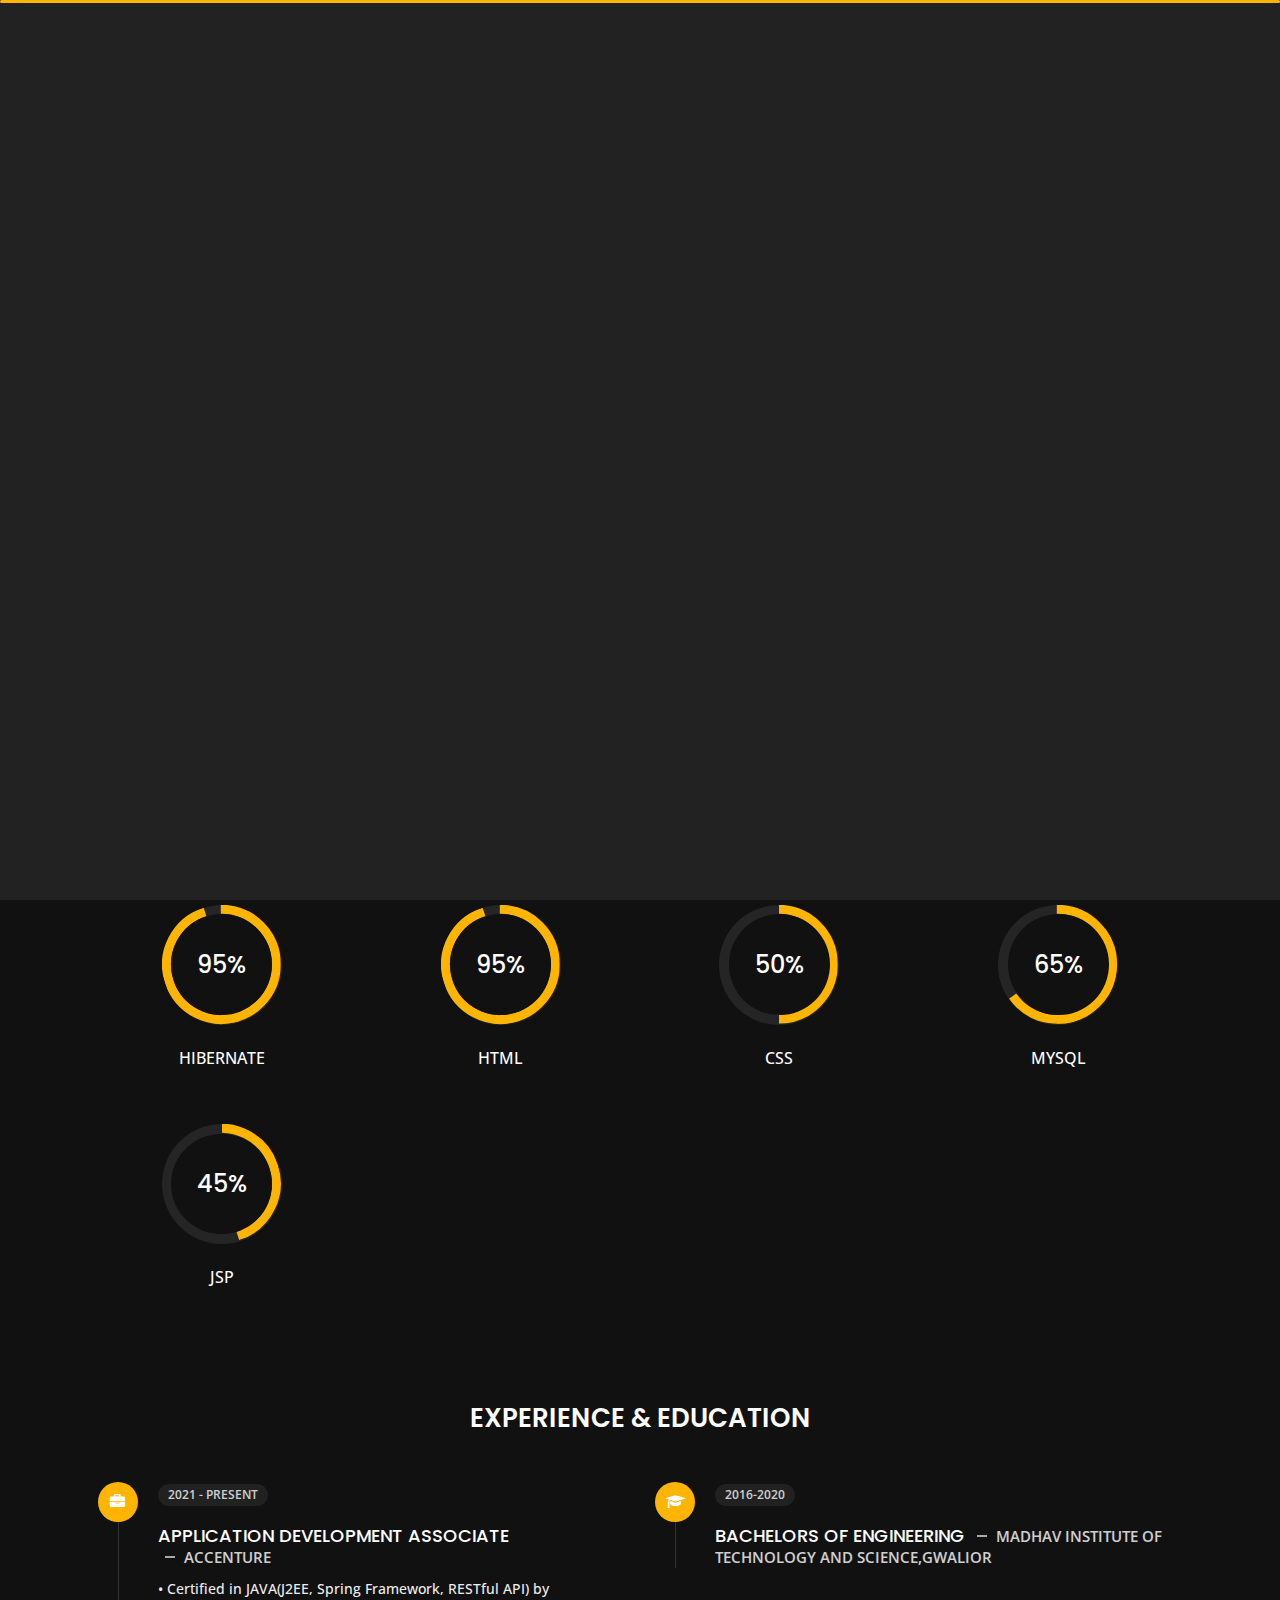
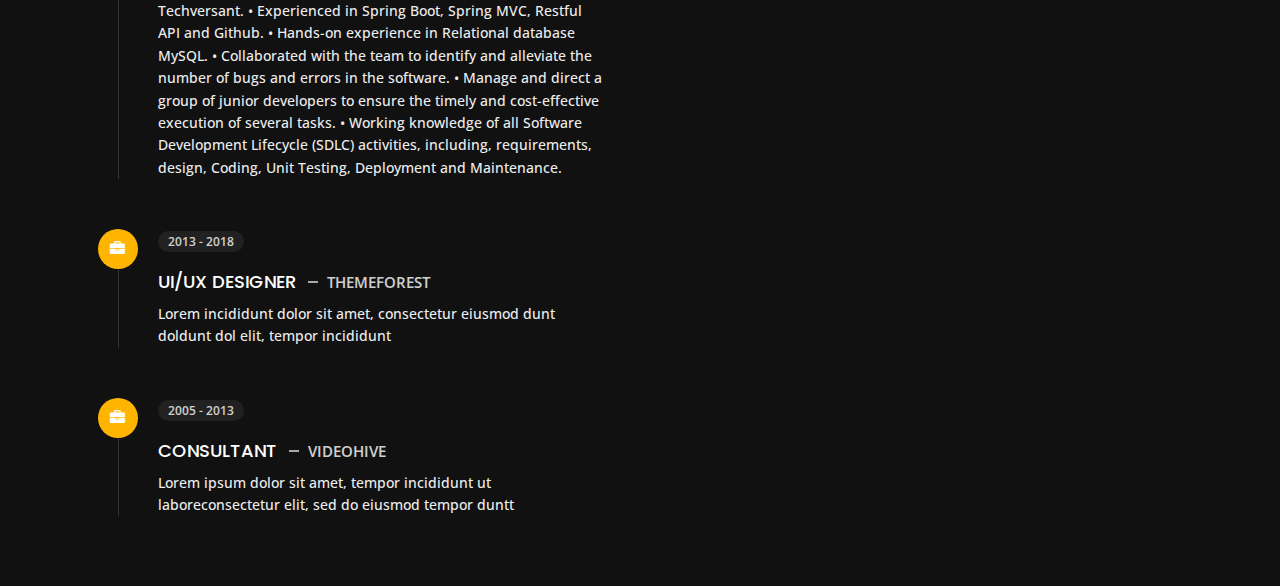
==== commit 73ce128f: "updated 1" ====
--- a/about.html
+++ b/about.html
@@ -111,12 +111,6 @@
                 <h2>Contact</h2>
             </a>
         </li>
-        <li class="icon-box">
-            <i class="fa fa-comments"></i>
-            <a href="blog.html">
-                <h2>Blog</h2>
-            </a>
-        </li>
     </ul>
     <!-- Fixed Navigation Ends -->
     <!-- Mobile Menu Starts -->
@@ -131,7 +125,6 @@
                 <li class="active"><a href="about.html"><i class="fa fa-user"></i><span>About</span></a></li>
                 <li><a href="portfolio.html"><i class="fa fa-folder-open"></i><span>Portfolio</span></a></li>
                 <li><a href="contact.html"><i class="fa fa-envelope-open"></i><span>Contact</span></a></li>
-                <li><a href="blog.html"><i class="fa fa-comments"></i><span>Blog</span></a></li>
             </ul>
         </div>
     </nav>
@@ -159,18 +152,18 @@
                     </div>
                     <div class="col-6">
                         <ul class="about-list list-unstyled open-sans-font">
-                            <li> <span class="title">first name :</span> <span class="value d-block d-sm-inline-block d-lg-block d-xl-inline-block">Steve</span> </li>
-                            <li> <span class="title">last name :</span> <span class="value d-block d-sm-inline-block d-lg-block d-xl-inline-block">Milner</span> </li>
-                            <li> <span class="title">Age :</span> <span class="value d-block d-sm-inline-block d-lg-block d-xl-inline-block">27 Years</span> </li>
+                            <li> <span class="title">first name :</span> <span class="value d-block d-sm-inline-block d-lg-block d-xl-inline-block">Sandhya</span> </li>
+                            <li> <span class="title">last name :</span> <span class="value d-block d-sm-inline-block d-lg-block d-xl-inline-block">Rana</span> </li>
+                            <li> <span class="title">Age :</span> <span class="value d-block d-sm-inline-block d-lg-block d-xl-inline-block">24 Years</span> </li>
                             <li> <span class="title">Nationality :</span> <span class="value d-block d-sm-inline-block d-lg-block d-xl-inline-block">Indian</span> </li>
                             <li> <span class="title">Freelance :</span> <span class="value d-block d-sm-inline-block d-lg-block d-xl-inline-block">Available</span> </li>
                         </ul>
                     </div>
                     <div class="col-6">
                         <ul class="about-list list-unstyled open-sans-font">
-                            <li> <span class="title">Address :</span> <span class="value d-block d-sm-inline-block d-lg-block d-xl-inline-block">Tunis</span> </li>
-                            <li> <span class="title">phone :</span> <span class="value d-block d-sm-inline-block d-lg-block d-xl-inline-block">+21621184010</span> </li>
-                            <li> <span class="title">Email :</span> <span class="value d-block d-sm-inline-block d-lg-block d-xl-inline-block">you@mail.com</span> </li>
+                            <li> <span class="title">Address :</span> <span class="value d-block d-sm-inline-block d-lg-block d-xl-inline-block">Gwalior,Madhya Pradesh</span> </li>
+                            <li> <span class="title">phone :</span> <span class="value d-block d-sm-inline-block d-lg-block d-xl-inline-block">9340233902</span> </li>
+                            <li> <span class="title">Email :</span> <span class="value d-block d-sm-inline-block d-lg-block d-xl-inline-block">sandhyarana500@mail.com</span> </li>
                             <li> <span class="title">Skype :</span> <span class="value d-block d-sm-inline-block d-lg-block d-xl-inline-block">Sandhya.Rana</span> </li>
                             <li> <span class="title">langages :</span> <span class="value d-block d-sm-inline-block d-lg-block d-xl-inline-block">Hindi, English</span> </li>
                         </ul>
@@ -186,17 +179,17 @@
                 <div class="row">
                     <div class="col-6">
                         <div class="box-stats with-margin">
-                            <h3 class="poppins-font position-relative">12</h3>
+                            <h3 class="poppins-font position-relative">2+ years</h3>
                             <p class="open-sans-font m-0 position-relative text-uppercase">years of <span class="d-block">experience</span></p>
                         </div>
                     </div>
                     <div class="col-6">
                         <div class="box-stats with-margin">
-                            <h3 class="poppins-font position-relative">97</h3>
+                            <h3 class="poppins-font position-relative">3</h3>
                             <p class="open-sans-font m-0 position-relative text-uppercase">completed <span class="d-block">projects</span></p>
                         </div>
                     </div>
-                    <div class="col-6">
+                   <!-- <div class="col-6">
                         <div class="box-stats">
                             <h3 class="poppins-font position-relative">81</h3>
                             <p class="open-sans-font m-0 position-relative text-uppercase">Happy<span class="d-block">customers</span></p>
@@ -204,11 +197,11 @@
                     </div>
                     <div class="col-6">
                         <div class="box-stats">
-                            <h3 class="poppins-font position-relative">53</h3>
+                            <h3 class="poppins-font position-relative"></h3>
                             <p class="open-sans-font m-0 position-relative text-uppercase">awards <span class="d-block">won</span></p>
                         </div>
                     </div>
-                </div>
+                </div> -->
             </div>
             <!-- Boxes Ends -->
         </div>
@@ -226,7 +219,7 @@
                         <div class="fill"></div>
                     </div>
                 </div>
-                <h6 class="text-uppercase open-sans-font text-center mt-2 mt-sm-4">html</h6>
+                <h6 class="text-uppercase open-sans-font text-center mt-2 mt-sm-4">Java</h6>
             </div>
             <div class="col-6 col-md-3 mb-3 mb-sm-5">
                 <div class="c100 p89">
@@ -236,7 +229,7 @@
                         <div class="fill"></div>
                     </div>
                 </div>
-                <h6 class="text-uppercase open-sans-font text-center mt-2 mt-sm-4">javascript</h6>
+                <h6 class="text-uppercase open-sans-font text-center mt-2 mt-sm-4">Springboot</h6>
             </div>
             <div class="col-6 col-md-3 mb-3 mb-sm-5">
                 <div class="c100 p70">
@@ -246,7 +239,7 @@
                         <div class="fill"></div>
                     </div>
                 </div>
-                <h6 class="text-uppercase open-sans-font text-center mt-2 mt-sm-4">css</h6>
+                <h6 class="text-uppercase open-sans-font text-center mt-2 mt-sm-4">SpringMVC</h6>
             </div>
             <div class="col-6 col-md-3 mb-3 mb-sm-5">
                 <div class="c100 p66">
@@ -256,7 +249,7 @@
                         <div class="fill"></div>
                     </div>
                 </div>
-                <h6 class="text-uppercase open-sans-font text-center mt-2 mt-sm-4">php</h6>
+                <h6 class="text-uppercase open-sans-font text-center mt-2 mt-sm-4">RESTful API</h6>
             </div>
             <div class="col-6 col-md-3 mb-3 mb-sm-5">
                 <div class="c100 p95">
@@ -266,7 +259,19 @@
                         <div class="fill"></div>
                     </div>
                 </div>
-                <h6 class="text-uppercase open-sans-font text-center mt-2 mt-sm-4">wordpress</h6>
+                
+                <h6 class="text-uppercase open-sans-font text-center mt-2 mt-sm-4">Hibernate</h6>
+            </div>
+            <div class="col-6 col-md-3 mb-3 mb-sm-5">
+                <div class="c100 p95">
+                    <span>95%</span>
+                    <div class="slice">
+                        <div class="bar"></div>
+                        <div class="fill"></div>
+                    </div>
+                </div>
+                
+                <h6 class="text-uppercase open-sans-font text-center mt-2 mt-sm-4">HTML</h6>
             </div>
             <div class="col-6 col-md-3 mb-3 mb-sm-5">
                 <div class="c100 p50">
@@ -276,7 +281,7 @@
                         <div class="fill"></div>
                     </div>
                 </div>
-                <h6 class="text-uppercase open-sans-font text-center mt-2 mt-sm-4">jquery</h6>
+                <h6 class="text-uppercase open-sans-font text-center mt-2 mt-sm-4">CSS</h6>
             </div>
             <div class="col-6 col-md-3 mb-3 mb-sm-5">
                 <div class="c100 p65">
@@ -286,7 +291,7 @@
                         <div class="fill"></div>
                     </div>
                 </div>
-                <h6 class="text-uppercase open-sans-font text-center mt-2 mt-sm-4">angular</h6>
+                <h6 class="text-uppercase open-sans-font text-center mt-2 mt-sm-4">MySQL</h6>
             </div>
             <div class="col-6 col-md-3 mb-3 mb-sm-5">
                 <div class="c100 p45">
@@ -296,7 +301,7 @@
                         <div class="fill"></div>
                     </div>
                 </div>
-                <h6 class="text-uppercase open-sans-font text-center mt-2 mt-sm-4">react</h6>
+                <h6 class="text-uppercase open-sans-font text-center mt-2 mt-sm-4">JSP</h6>
             </div>
         </div>
         <!-- Skills Ends -->
@@ -313,9 +318,15 @@
                             <div class="icon">
                                 <i class="fa fa-briefcase"></i>
                             </div>
-                            <span class="time open-sans-font text-uppercase">2018 - Present</span>
-                            <h5 class="poppins-font text-uppercase">Web Developer <span class="place open-sans-font">Envato</span></h5>
-                            <p class="open-sans-font">Lorem ipsum dolor sit amet, consectetur tempor incididunt ut labore adipisicing elit, </p>
+                            <span class="time open-sans-font text-uppercase">2021 - Present</span>
+                            <h5 class="poppins-font text-uppercase">Application Development Associate <span class="place open-sans-font">Accenture</span></h5>
+                            <p class="open-sans-font">• Certified in JAVA(J2EE, Spring Framework, RESTful API) by Techversant.
+• Experienced in Spring Boot, Spring MVC, Restful API and Github.
+• Hands-on experience in Relational database MySQL.
+• Collaborated with the team to identify and alleviate the number of bugs and errors in the software.
+• Manage and direct a group of junior developers to ensure the timely and cost-effective execution of several tasks.
+• Working knowledge of all Software Development Lifecycle (SDLC) activities, including, requirements, design,
+Coding, Unit Testing, Deployment and Maintenance. </p>
                         </li>
                         <li>
                             <div class="icon">
@@ -343,11 +354,11 @@
                             <div class="icon">
                                 <i class="fa fa-graduation-cap"></i>
                             </div>
-                            <span class="time open-sans-font text-uppercase">2015</span>
-                            <h5 class="poppins-font text-uppercase">Engineering Degree <span class="place open-sans-font">Oxford University</span></h5>
-                            <p class="open-sans-font">Lorem ipsum dolor sit amet, consectetur adipisicing elit, sed do tempor incididunt ut labore</p>
+                            <span class="time open-sans-font text-uppercase">2016-2020</span>
+                            <h5 class="poppins-font text-uppercase">Bachelors of Engineering <span class="place open-sans-font">Madhav Institute of Technology and Science,Gwalior</span></h5>
+                          <!--  <p class="open-sans-font">Lorem ipsum dolor sit amet, consectetur adipisicing elit, sed do tempor incididunt ut labore</p> -->
                         </li>
-                        <li>
+                       <!-- <li>
                             <div class="icon">
                                 <i class="fa fa-graduation-cap"></i>
                             </div>
@@ -362,7 +373,7 @@
                             <span class="time open-sans-font text-uppercase">2009</span>
                             <h5 class="poppins-font text-uppercase">Bachelor Degree <span class="place open-sans-font">Tunis High School</span></h5>
                             <p class="open-sans-font">Lorem ipsum dolor sit amet, consectetur adipisicing elit, sed do eiusmod tempor ut labore</p>
-                        </li>
+                        </li> -->
                     </ul>
                 </div>
             </div>
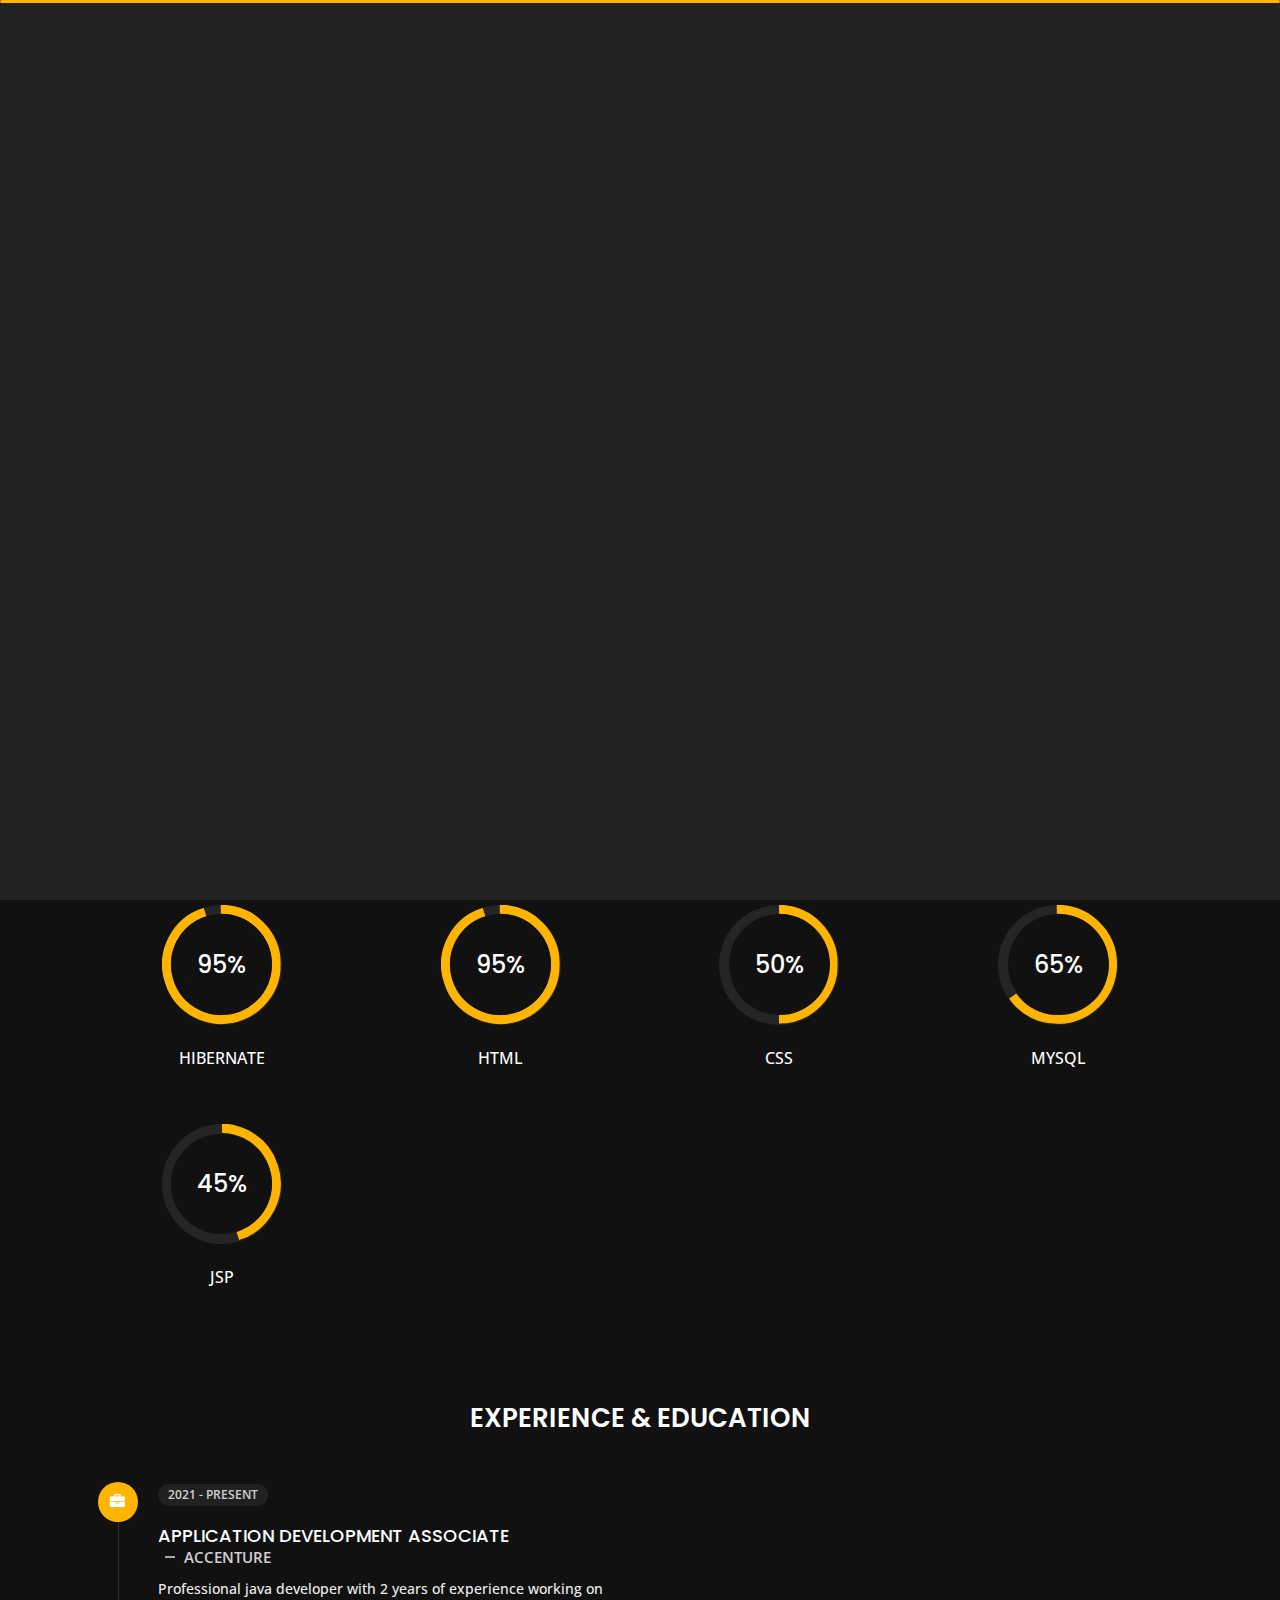
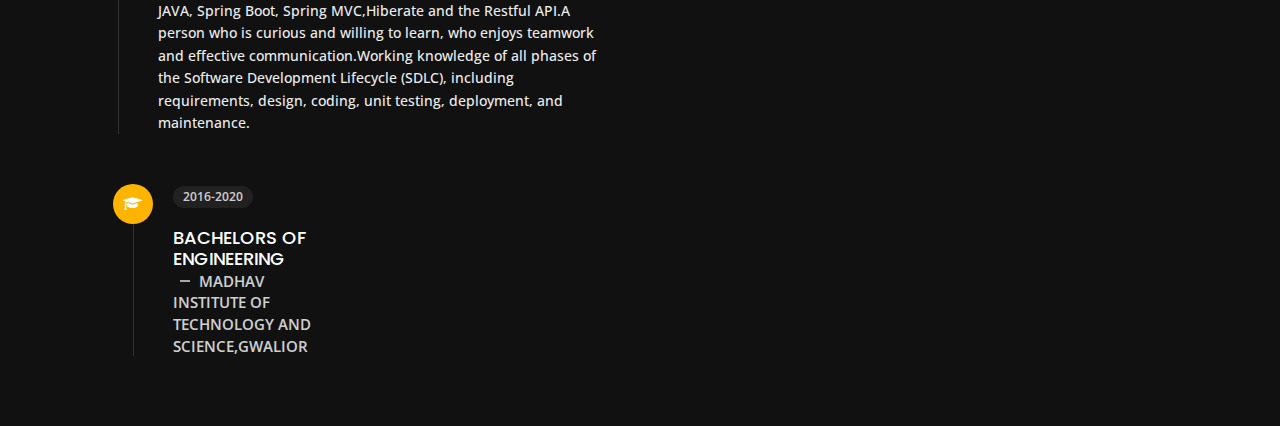
==== commit 448e8b16: "updateex" ====
--- a/about.html
+++ b/about.html
@@ -320,15 +320,10 @@
                             </div>
                             <span class="time open-sans-font text-uppercase">2021 - Present</span>
                             <h5 class="poppins-font text-uppercase">Application Development Associate <span class="place open-sans-font">Accenture</span></h5>
-                            <p class="open-sans-font">• Certified in JAVA(J2EE, Spring Framework, RESTful API) by Techversant.
-• Experienced in Spring Boot, Spring MVC, Restful API and Github.
-• Hands-on experience in Relational database MySQL.
-• Collaborated with the team to identify and alleviate the number of bugs and errors in the software.
-• Manage and direct a group of junior developers to ensure the timely and cost-effective execution of several tasks.
-• Working knowledge of all Software Development Lifecycle (SDLC) activities, including, requirements, design,
-Coding, Unit Testing, Deployment and Maintenance. </p>
-                        </li>
-                        <li>
+                            <p class="open-sans-font">
+                                Professional java developer with 2 years of experience working on JAVA, Spring Boot, Spring MVC,Hiberate and the Restful API.A person who is curious and willing to learn, who enjoys teamwork and effective communication.Working knowledge of all phases of the Software Development Lifecycle (SDLC), including requirements, design, coding, unit testing, deployment, and maintenance.</p>
+                        </li>
+                      <!--  <li>
                             <div class="icon">
                                 <i class="fa fa-briefcase"></i>
                             </div>
@@ -346,7 +341,7 @@
                         </li>
                     </ul>
                 </div>
-            </div>
+            </div> -->
             <div class="col-lg-6 m-15px-tb">
                 <div class="resume-box">
                     <ul>
@@ -375,7 +370,7 @@
                             <p class="open-sans-font">Lorem ipsum dolor sit amet, consectetur adipisicing elit, sed do eiusmod tempor ut labore</p>
                         </li> -->
                     </ul>
-                </div>
+                </div> 
             </div>
         </div>
         <!-- Experience & Education Ends -->
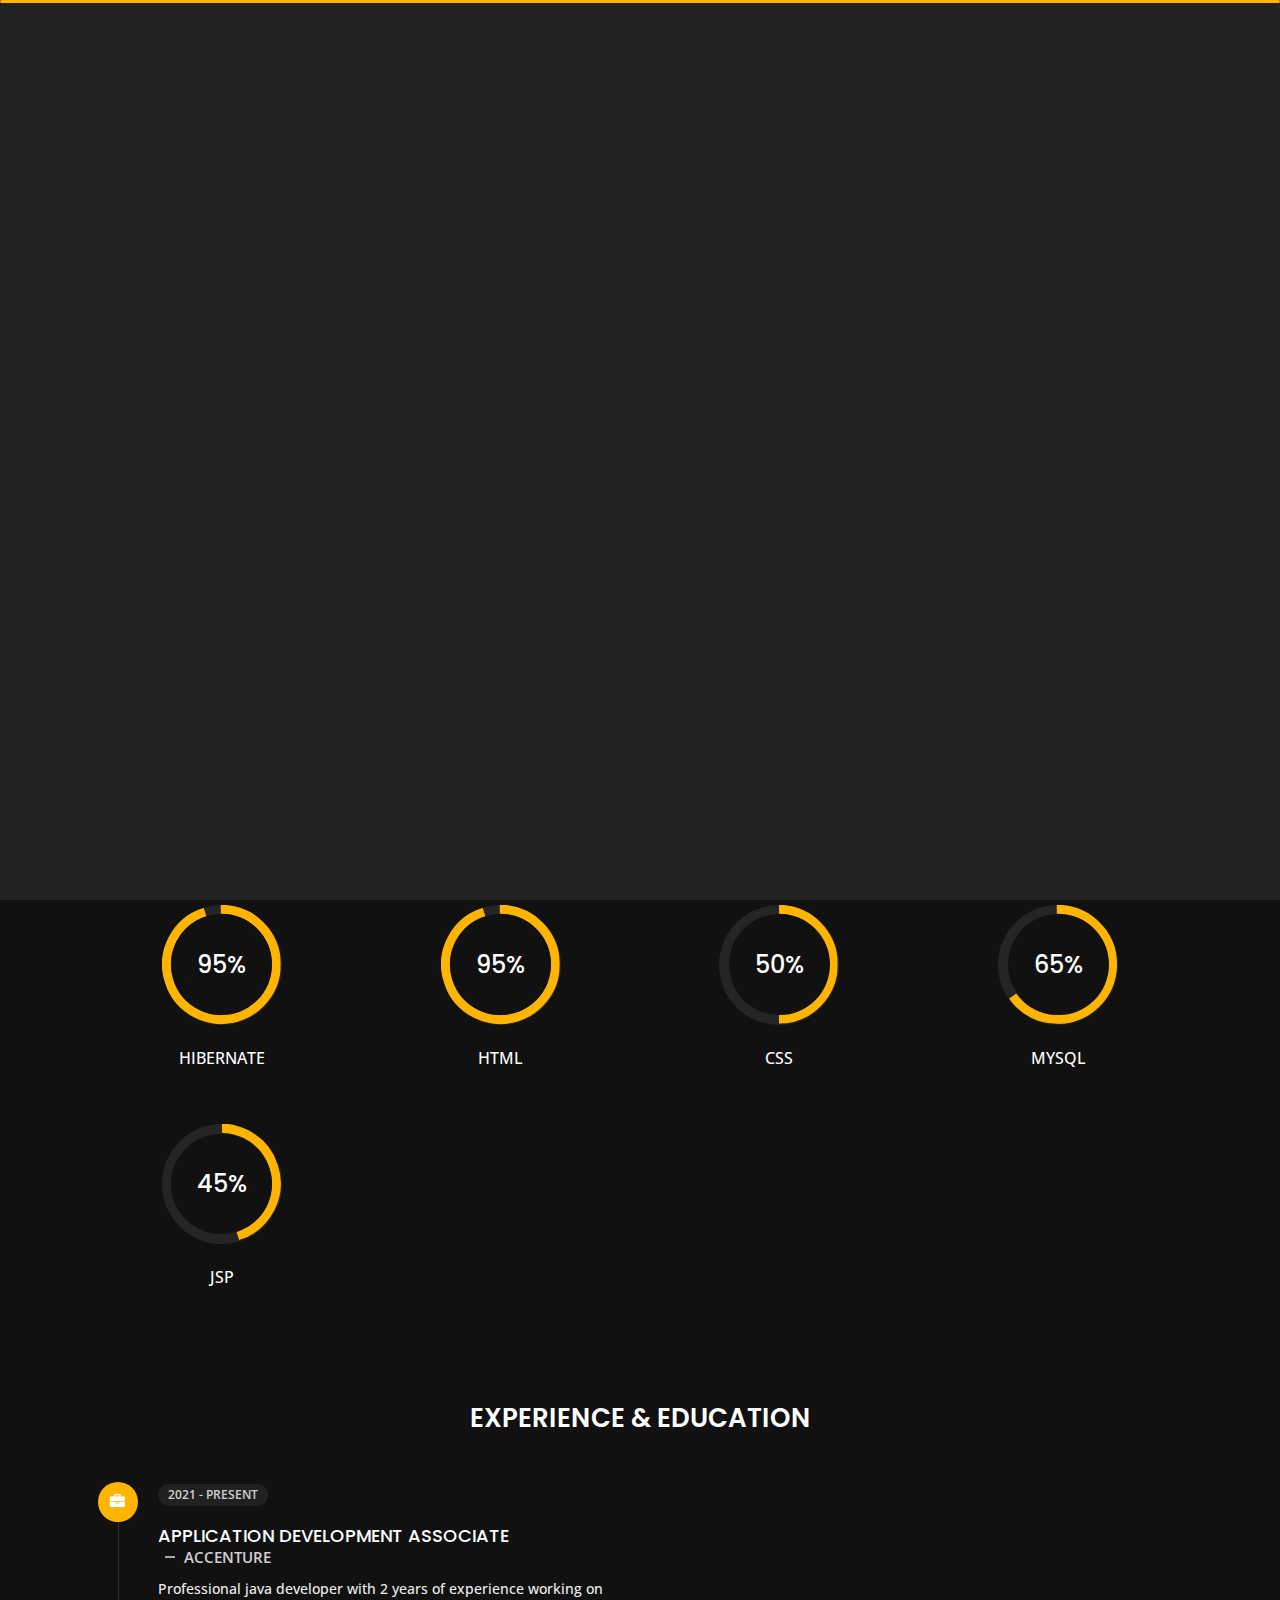
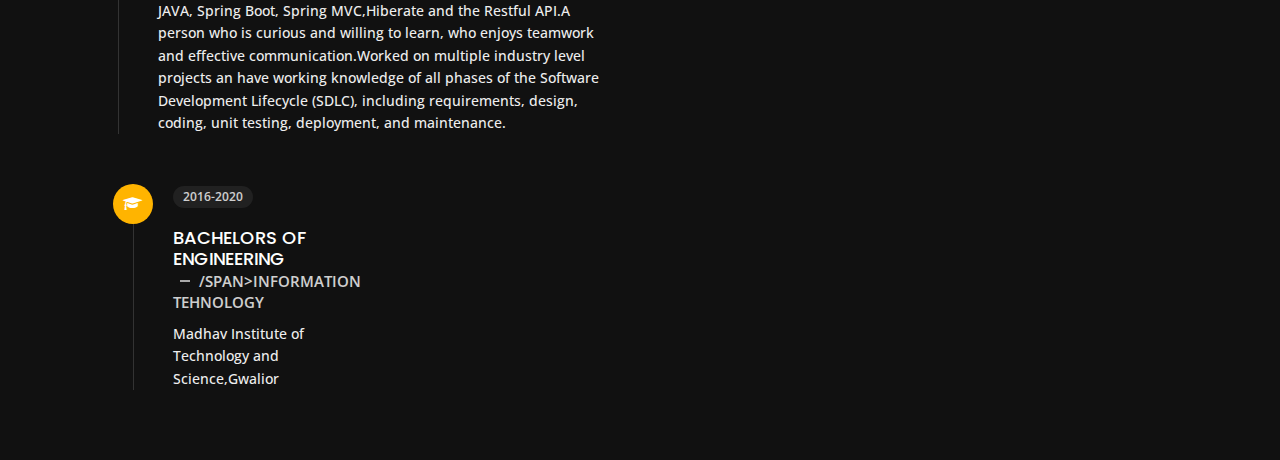
==== commit d3c73a9e: "Merge branch 'main' of https://github.com/Sandhya-rana/Sandhya-rana.github.io" ====
--- a/about.html
+++ b/about.html
@@ -179,7 +179,7 @@
                 <div class="row">
                     <div class="col-6">
                         <div class="box-stats with-margin">
-                            <h3 class="poppins-font position-relative">2+ years</h3>
+                            <h3 class="poppins-font position-relative">2 years</h3>
                             <p class="open-sans-font m-0 position-relative text-uppercase">years of <span class="d-block">experience</span></p>
                         </div>
                     </div>
@@ -212,7 +212,7 @@
                 <h3 class="text-uppercase pb-4 pb-sm-5 mb-3 mb-sm-0 text-left text-sm-center custom-title ft-wt-600">My Skills</h3>
             </div>
             <div class="col-6 col-md-3 mb-3 mb-sm-5">
-                <div class="c100 p25">
+                <div class="c100 p90">
                     <span>25%</span>
                     <div class="slice">
                         <div class="bar"></div>
@@ -321,7 +321,7 @@
                             <span class="time open-sans-font text-uppercase">2021 - Present</span>
                             <h5 class="poppins-font text-uppercase">Application Development Associate <span class="place open-sans-font">Accenture</span></h5>
                             <p class="open-sans-font">
-                                Professional java developer with 2 years of experience working on JAVA, Spring Boot, Spring MVC,Hiberate and the Restful API.A person who is curious and willing to learn, who enjoys teamwork and effective communication.Working knowledge of all phases of the Software Development Lifecycle (SDLC), including requirements, design, coding, unit testing, deployment, and maintenance.</p>
+                                Professional java developer with 2 years of experience working on JAVA, Spring Boot, Spring MVC,Hiberate and the Restful API.A person who is curious and willing to learn, who enjoys teamwork and effective communication.Worked on multiple industry level projects an have working knowledge of all phases of the Software Development Lifecycle (SDLC), including requirements, design, coding, unit testing, deployment, and maintenance.</p>
                         </li>
                       <!--  <li>
                             <div class="icon">
@@ -350,8 +350,8 @@
                                 <i class="fa fa-graduation-cap"></i>
                             </div>
                             <span class="time open-sans-font text-uppercase">2016-2020</span>
-                            <h5 class="poppins-font text-uppercase">Bachelors of Engineering <span class="place open-sans-font">Madhav Institute of Technology and Science,Gwalior</span></h5>
-                          <!--  <p class="open-sans-font">Lorem ipsum dolor sit amet, consectetur adipisicing elit, sed do tempor incididunt ut labore</p> -->
+                            <h5 class="poppins-font text-uppercase">Bachelors of Engineering <span class="place open-sans-font">/span>Information Tehnology</h5>
+                              <p class="open-sans-font">Madhav Institute of Technology and Science,Gwalior</p> 
                         </li>
                        <!-- <li>
                             <div class="icon">
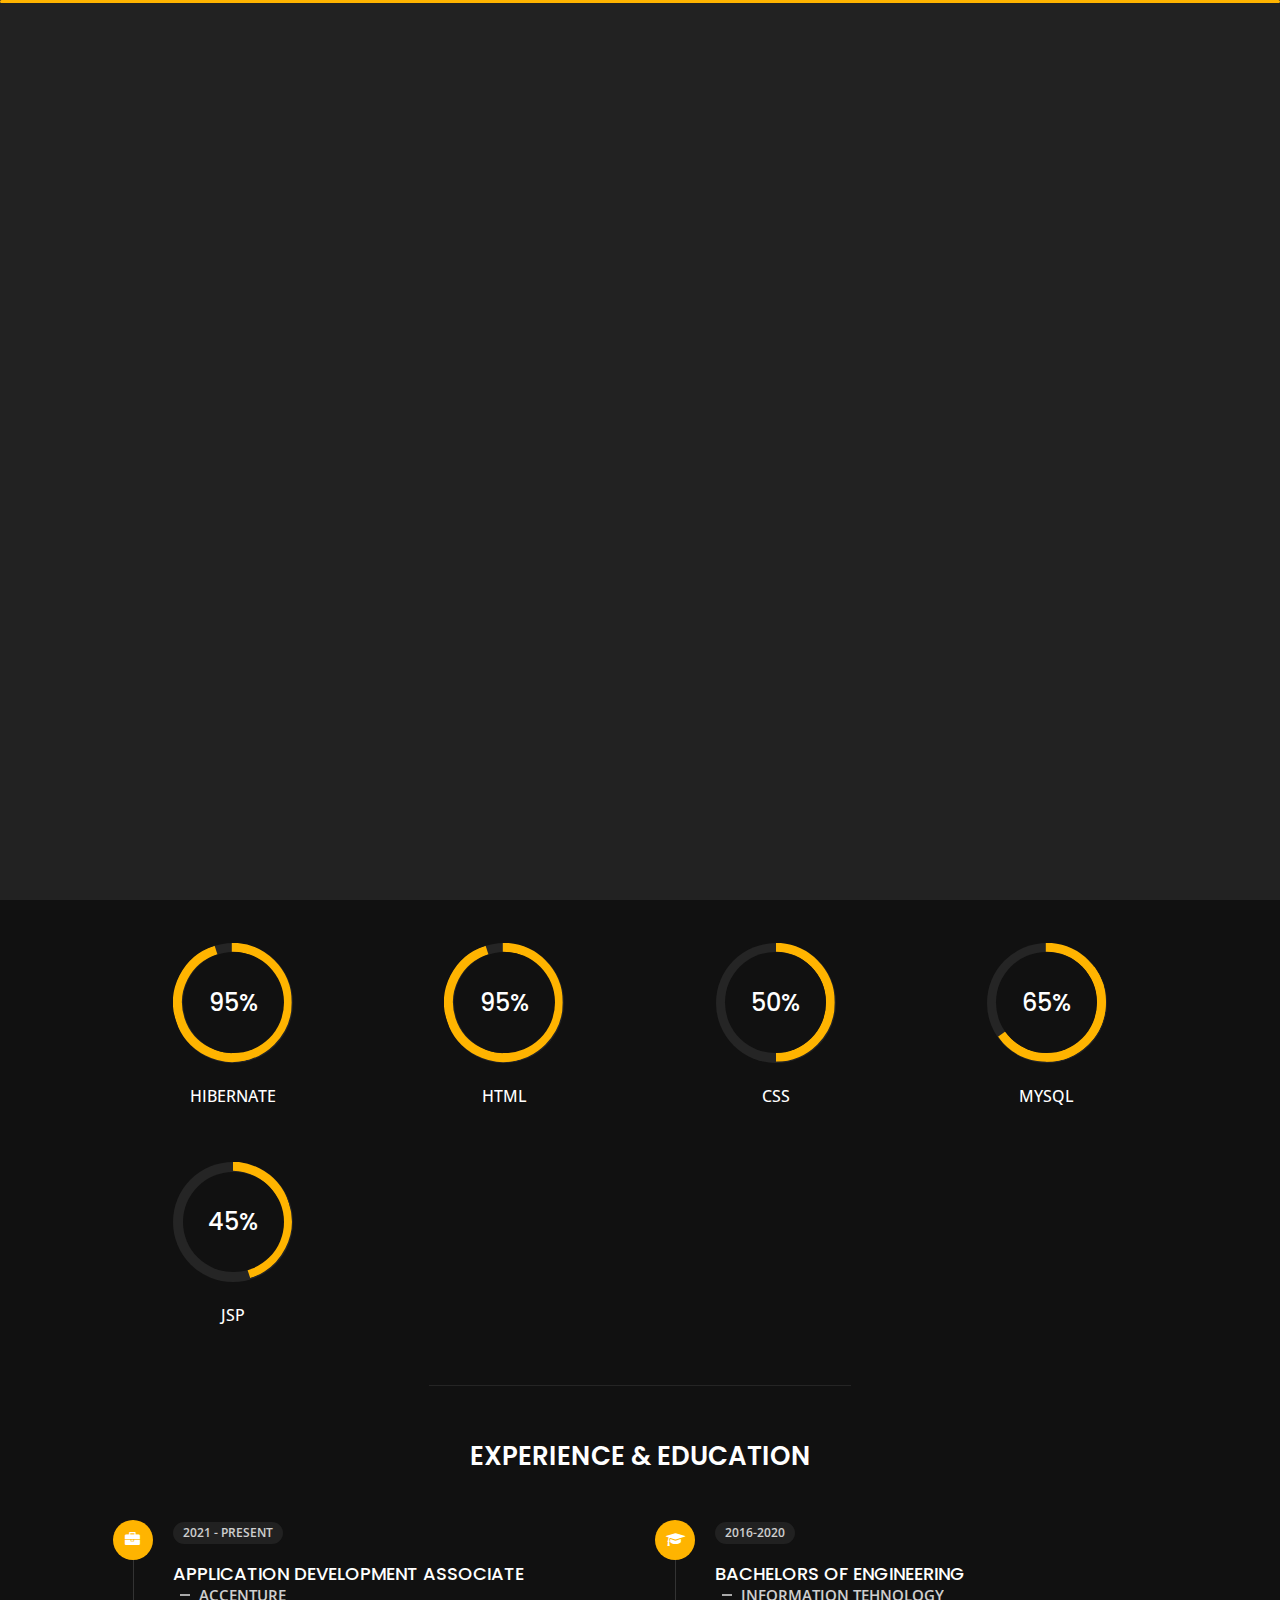
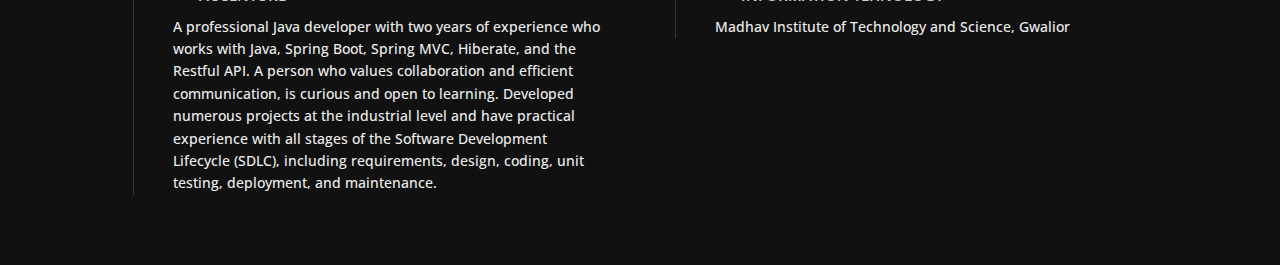
==== commit 90f09eff: "Fix About Page" ====
--- a/about.html
+++ b/about.html
@@ -100,12 +100,6 @@
             </a>
         </li>
         <li class="icon-box">
-            <i class="fa fa-briefcase"></i>
-            <a href="portfolio.html">
-                <h2>Portfolio</h2>
-            </a>
-        </li>
-        <li class="icon-box">
             <i class="fa fa-envelope-open"></i>
             <a href="contact.html">
                 <h2>Contact</h2>
@@ -123,7 +117,6 @@
             <ul class="list-unstyled" id="menu">
                 <li><a href="index.html"><i class="fa fa-home"></i><span>Home</span></a></li>
                 <li class="active"><a href="about.html"><i class="fa fa-user"></i><span>About</span></a></li>
-                <li><a href="portfolio.html"><i class="fa fa-folder-open"></i><span>Portfolio</span></a></li>
                 <li><a href="contact.html"><i class="fa fa-envelope-open"></i><span>Contact</span></a></li>
             </ul>
         </div>
@@ -154,18 +147,14 @@
                         <ul class="about-list list-unstyled open-sans-font">
                             <li> <span class="title">first name :</span> <span class="value d-block d-sm-inline-block d-lg-block d-xl-inline-block">Sandhya</span> </li>
                             <li> <span class="title">last name :</span> <span class="value d-block d-sm-inline-block d-lg-block d-xl-inline-block">Rana</span> </li>
-                            <li> <span class="title">Age :</span> <span class="value d-block d-sm-inline-block d-lg-block d-xl-inline-block">24 Years</span> </li>
-                            <li> <span class="title">Nationality :</span> <span class="value d-block d-sm-inline-block d-lg-block d-xl-inline-block">Indian</span> </li>
-                            <li> <span class="title">Freelance :</span> <span class="value d-block d-sm-inline-block d-lg-block d-xl-inline-block">Available</span> </li>
+                            <li> <span class="title">Age :</span> <span class="value d-block d-sm-inline-block d-lg-block d-xl-inline-block">24</span> </li>
                         </ul>
                     </div>
                     <div class="col-6">
                         <ul class="about-list list-unstyled open-sans-font">
-                            <li> <span class="title">Address :</span> <span class="value d-block d-sm-inline-block d-lg-block d-xl-inline-block">Gwalior,Madhya Pradesh</span> </li>
+                            <li> <span class="title">Address :</span> <span class="value d-block d-sm-inline-block d-lg-block d-xl-inline-block">Gwalior, Madhya Pradesh</span> </li>
                             <li> <span class="title">phone :</span> <span class="value d-block d-sm-inline-block d-lg-block d-xl-inline-block">9340233902</span> </li>
                             <li> <span class="title">Email :</span> <span class="value d-block d-sm-inline-block d-lg-block d-xl-inline-block">sandhyarana500@mail.com</span> </li>
-                            <li> <span class="title">Skype :</span> <span class="value d-block d-sm-inline-block d-lg-block d-xl-inline-block">Sandhya.Rana</span> </li>
-                            <li> <span class="title">langages :</span> <span class="value d-block d-sm-inline-block d-lg-block d-xl-inline-block">Hindi, English</span> </li>
                         </ul>
                     </div>
                     <div class="col-12 mt-3">
@@ -179,7 +168,7 @@
                 <div class="row">
                     <div class="col-6">
                         <div class="box-stats with-margin">
-                            <h3 class="poppins-font position-relative">2 years</h3>
+                            <h3 class="poppins-font position-relative">2</h3>
                             <p class="open-sans-font m-0 position-relative text-uppercase">years of <span class="d-block">experience</span></p>
                         </div>
                     </div>
@@ -189,19 +178,7 @@
                             <p class="open-sans-font m-0 position-relative text-uppercase">completed <span class="d-block">projects</span></p>
                         </div>
                     </div>
-                   <!-- <div class="col-6">
-                        <div class="box-stats">
-                            <h3 class="poppins-font position-relative">81</h3>
-                            <p class="open-sans-font m-0 position-relative text-uppercase">Happy<span class="d-block">customers</span></p>
-                        </div>
-                    </div>
-                    <div class="col-6">
-                        <div class="box-stats">
-                            <h3 class="poppins-font position-relative"></h3>
-                            <p class="open-sans-font m-0 position-relative text-uppercase">awards <span class="d-block">won</span></p>
-                        </div>
-                    </div>
-                </div> -->
+                </div>
             </div>
             <!-- Boxes Ends -->
         </div>
@@ -213,7 +190,7 @@
             </div>
             <div class="col-6 col-md-3 mb-3 mb-sm-5">
                 <div class="c100 p90">
-                    <span>25%</span>
+                    <span>90%</span>
                     <div class="slice">
                         <div class="bar"></div>
                         <div class="fill"></div>
@@ -239,7 +216,7 @@
                         <div class="fill"></div>
                     </div>
                 </div>
-                <h6 class="text-uppercase open-sans-font text-center mt-2 mt-sm-4">SpringMVC</h6>
+                <h6 class="text-uppercase open-sans-font text-center mt-2 mt-sm-4">Spring MVC</h6>
             </div>
             <div class="col-6 col-md-3 mb-3 mb-sm-5">
                 <div class="c100 p66">
@@ -319,29 +296,16 @@
                                 <i class="fa fa-briefcase"></i>
                             </div>
                             <span class="time open-sans-font text-uppercase">2021 - Present</span>
-                            <h5 class="poppins-font text-uppercase">Application Development Associate <span class="place open-sans-font">Accenture</span></h5>
+                            <h5 class="poppins-font text-uppercase">Application Development Associate <br> <span class="place open-sans-font">Accenture</span></h5>
                             <p class="open-sans-font">
-                                Professional java developer with 2 years of experience working on JAVA, Spring Boot, Spring MVC,Hiberate and the Restful API.A person who is curious and willing to learn, who enjoys teamwork and effective communication.Worked on multiple industry level projects an have working knowledge of all phases of the Software Development Lifecycle (SDLC), including requirements, design, coding, unit testing, deployment, and maintenance.</p>
-                        </li>
-                      <!--  <li>
-                            <div class="icon">
-                                <i class="fa fa-briefcase"></i>
-                            </div>
-                            <span class="time open-sans-font text-uppercase">2013 - 2018</span>
-                            <h5 class="poppins-font text-uppercase">UI/UX Designer <span class="place open-sans-font">Themeforest</span></h5>
-                            <p class="open-sans-font">Lorem incididunt dolor sit amet, consectetur eiusmod dunt doldunt dol elit, tempor incididunt</p>
-                        </li>
-                        <li>
-                            <div class="icon">
-                                <i class="fa fa-briefcase"></i>
-                            </div>
-                            <span class="time open-sans-font text-uppercase">2005 - 2013</span>
-                            <h5 class="poppins-font text-uppercase">Consultant <span class="place open-sans-font">Videohive</span></h5>
-                            <p class="open-sans-font">Lorem ipsum dolor sit amet, tempor incididunt ut laboreconsectetur elit, sed do eiusmod tempor duntt</p>
+                                A professional Java developer with two years of experience who works with Java, Spring Boot, Spring MVC, Hiberate, and the Restful API. 
+                                A person who values collaboration and efficient communication, is curious and open to learning. 
+                                Developed numerous projects at the industrial level and have practical experience with all stages of the Software Development Lifecycle (SDLC), including requirements, design, coding, unit testing, deployment, and maintenance.
+                            </p>
                         </li>
                     </ul>
                 </div>
-            </div> -->
+            </div>
             <div class="col-lg-6 m-15px-tb">
                 <div class="resume-box">
                     <ul>
@@ -350,25 +314,9 @@
                                 <i class="fa fa-graduation-cap"></i>
                             </div>
                             <span class="time open-sans-font text-uppercase">2016-2020</span>
-                            <h5 class="poppins-font text-uppercase">Bachelors of Engineering <span class="place open-sans-font">/span>Information Tehnology</h5>
-                              <p class="open-sans-font">Madhav Institute of Technology and Science,Gwalior</p> 
+                            <h5 class="poppins-font text-uppercase">Bachelors of Engineering <br> <span class="place open-sans-font">Information Tehnology</span></h5>
+                              <p class="open-sans-font">Madhav Institute of Technology and Science, Gwalior</p> 
                         </li>
-                       <!-- <li>
-                            <div class="icon">
-                                <i class="fa fa-graduation-cap"></i>
-                            </div>
-                            <span class="time open-sans-font text-uppercase">2012</span>
-                            <h5 class="poppins-font text-uppercase">Master Degree <span class="place open-sans-font">Kiev University</span></h5>
-                            <p class="open-sans-font">Lorem ipsum dolor sit amet, consectetur elit, sed do eiusmod tempor incididunt ut adipisicing</p>
-                        </li>
-                        <li>
-                            <div class="icon">
-                                <i class="fa fa-graduation-cap"></i>
-                            </div>
-                            <span class="time open-sans-font text-uppercase">2009</span>
-                            <h5 class="poppins-font text-uppercase">Bachelor Degree <span class="place open-sans-font">Tunis High School</span></h5>
-                            <p class="open-sans-font">Lorem ipsum dolor sit amet, consectetur adipisicing elit, sed do eiusmod tempor ut labore</p>
-                        </li> -->
                     </ul>
                 </div> 
             </div>
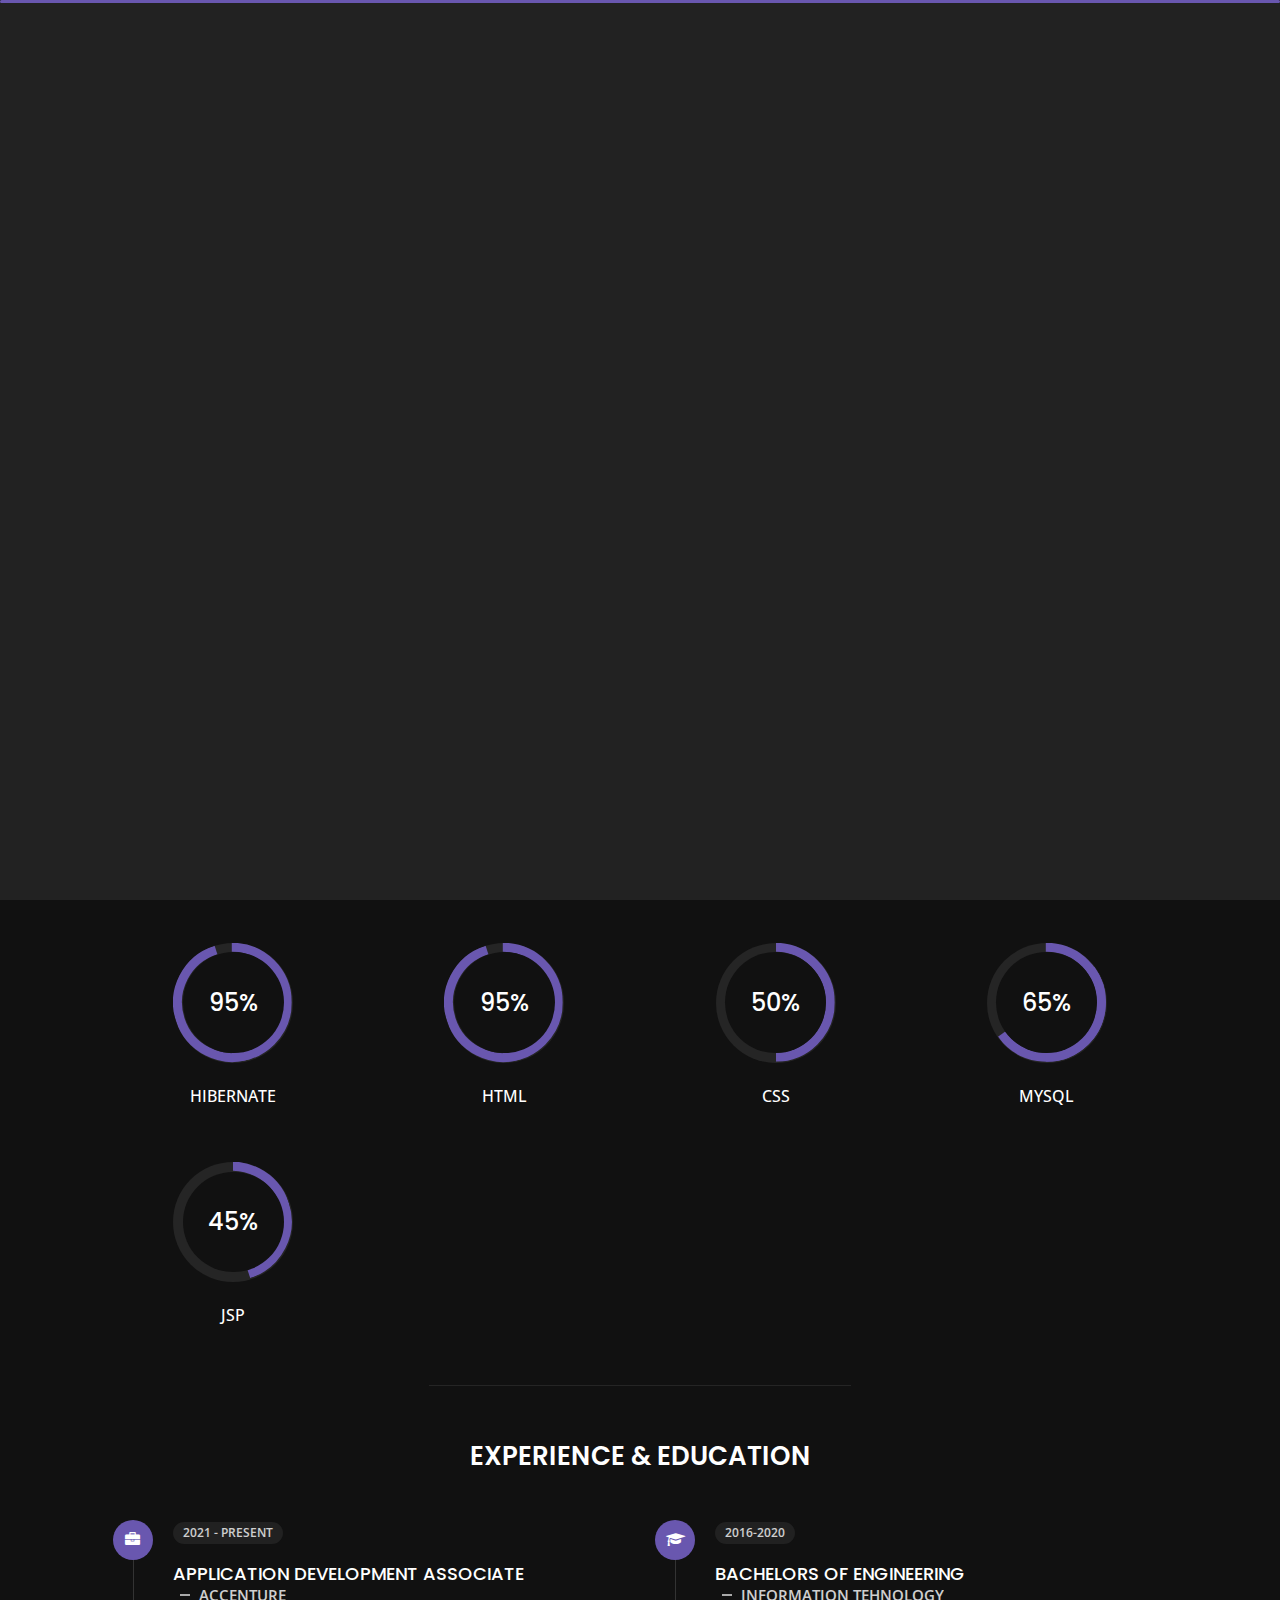
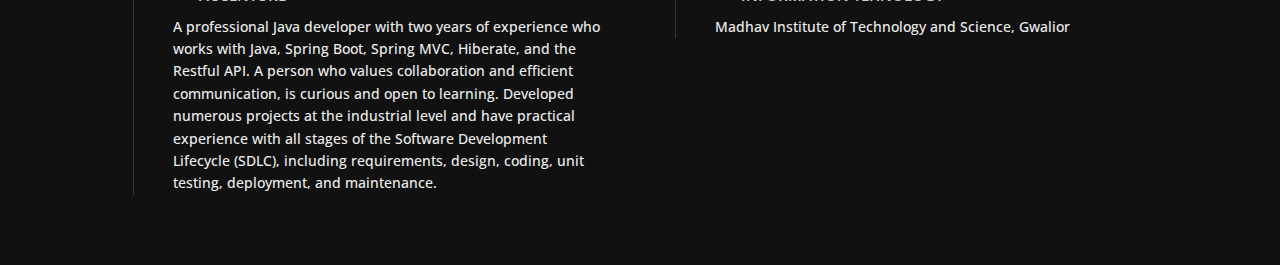
==== commit 8f993790: "Remove switcher and added default purple" ====
--- a/about.html
+++ b/about.html
@@ -20,69 +20,13 @@
     <link href="css/style.css" rel="stylesheet">
 
     <!-- CSS Skin File -->
-    <link href="css/skins/yellow.css" rel="stylesheet">
-
-    <!-- Live Style Switcher - demo only -->
-    <link rel="alternate stylesheet" type="text/css" title="blue" href="css/skins/blue.css" />
-    <link rel="alternate stylesheet" type="text/css" title="green" href="css/skins/green.css" />
-    <link rel="alternate stylesheet" type="text/css" title="yellow" href="css/skins/yellow.css" />
-    <link rel="alternate stylesheet" type="text/css" title="blueviolet" href="css/skins/blueviolet.css" />
-    <link rel="alternate stylesheet" type="text/css" title="goldenrod" href="css/skins/goldenrod.css" />
-    <link rel="alternate stylesheet" type="text/css" title="magenta" href="css/skins/magenta.css" />
-    <link rel="alternate stylesheet" type="text/css" title="orange" href="css/skins/orange.css" />
-    <link rel="alternate stylesheet" type="text/css" title="purple" href="css/skins/purple.css" />
-    <link rel="alternate stylesheet" type="text/css" title="red" href="css/skins/red.css" />
-    <link rel="alternate stylesheet" type="text/css" title="yellowgreen" href="css/skins/yellowgreen.css" />
-    <link rel="stylesheet" type="text/css" href="css/styleswitcher.css" />
+    <link href="css/skins/purple.css" rel="stylesheet">
 
     <!-- Modernizr JS File -->
     <script src="js/modernizr.custom.js"></script>
 </head>
 
 <body class="about">
-<!-- Live Style Switcher Starts - demo only -->
-<div id="switcher" class="">
-    <div class="content-switcher">
-        <h4>STYLE SWITCHER</h4>
-        <ul>
-            <li>
-                <a href="#" onclick="setActiveStyleSheet('purple');" title="purple" class="color"><img src="img/styleswitcher/purple.png" alt="purple"/></a>
-            </li>
-            <li>
-                <a href="#" onclick="setActiveStyleSheet('red');" title="red" class="color"><img src="img/styleswitcher/red.png" alt="red"/></a>
-            </li>
-            <li>
-                <a href="#" onclick="setActiveStyleSheet('blueviolet');" title="blueviolet" class="color"><img src="img/styleswitcher/blueviolet.png" alt="blueviolet"/></a>
-            </li>
-            <li>
-                <a href="#" onclick="setActiveStyleSheet('blue');" title="blue" class="color"><img src="img/styleswitcher/blue.png" alt="blue"/></a>
-            </li>
-            <li>
-                <a href="#" onclick="setActiveStyleSheet('goldenrod');" title="goldenrod" class="color"><img src="img/styleswitcher/goldenrod.png" alt="goldenrod"/></a>
-            </li>
-            <li>
-                <a href="#" onclick="setActiveStyleSheet('magenta');" title="magenta" class="color"><img src="img/styleswitcher/magenta.png" alt="magenta"/></a>
-            </li>
-            <li>
-                <a href="#" onclick="setActiveStyleSheet('yellowgreen');" title="yellowgreen" class="color"><img src="img/styleswitcher/yellowgreen.png" alt="yellowgreen"/></a>
-            </li>
-            <li>
-                <a href="#" onclick="setActiveStyleSheet('orange');" title="orange" class="color"><img src="img/styleswitcher/orange.png" alt="orange"/></a>
-            </li>
-            <li>
-                <a href="#" onclick="setActiveStyleSheet('green');" title="green" class="color"><img src="img/styleswitcher/green.png" alt="green"/></a>
-            </li>
-            <li>
-                <a href="#" onclick="setActiveStyleSheet('yellow');" title="yellow" class="color"><img src="img/styleswitcher/yellow.png" alt="yellow"/></a>
-            </li>
-        </ul>
-
-        <div id="hideSwitcher">&times;</div>
-    </div>
-
-</div>
-<div id="showSwitcher" class="styleSecondColor"><i class="fa fa-cog fa-spin"></i></div>
-<!-- Live Style Switcher Ends - demo only -->
 <!-- Header Starts -->
 <header class="header" id="navbar-collapse-toggle">
     <!-- Fixed Navigation Starts -->
@@ -154,11 +98,11 @@
                         <ul class="about-list list-unstyled open-sans-font">
                             <li> <span class="title">Address :</span> <span class="value d-block d-sm-inline-block d-lg-block d-xl-inline-block">Gwalior, Madhya Pradesh</span> </li>
                             <li> <span class="title">phone :</span> <span class="value d-block d-sm-inline-block d-lg-block d-xl-inline-block">9340233902</span> </li>
-                            <li> <span class="title">Email :</span> <span class="value d-block d-sm-inline-block d-lg-block d-xl-inline-block">sandhyarana500@mail.com</span> </li>
+                            <li> <span class="title">Email :</span> <span class="value d-block d-sm-inline-block d-lg-block d-xl-inline-block">sandhyarana500@gmail.com</span> </li>
                         </ul>
                     </div>
                     <div class="col-12 mt-3">
-                        <a href="about.html" class="btn btn-download">Download CV</a>
+                        <a href="https://github.com/Sandhya-rana/Sandhya-rana.github.io/raw/main/resources/Resume.pdf" class="btn btn-download">Download CV</a>
                     </div>
                 </div>
             </div>
@@ -328,7 +272,6 @@
 
 <!-- Template JS Files -->
 <script src="js/jquery-3.5.0.min.js"></script>
-<script src="js/styleswitcher.js"></script>
 <script src="js/preloader.min.js"></script>
 <script src="js/fm.revealator.jquery.min.js"></script>
 <script src="js/imagesloaded.pkgd.min.js"></script>
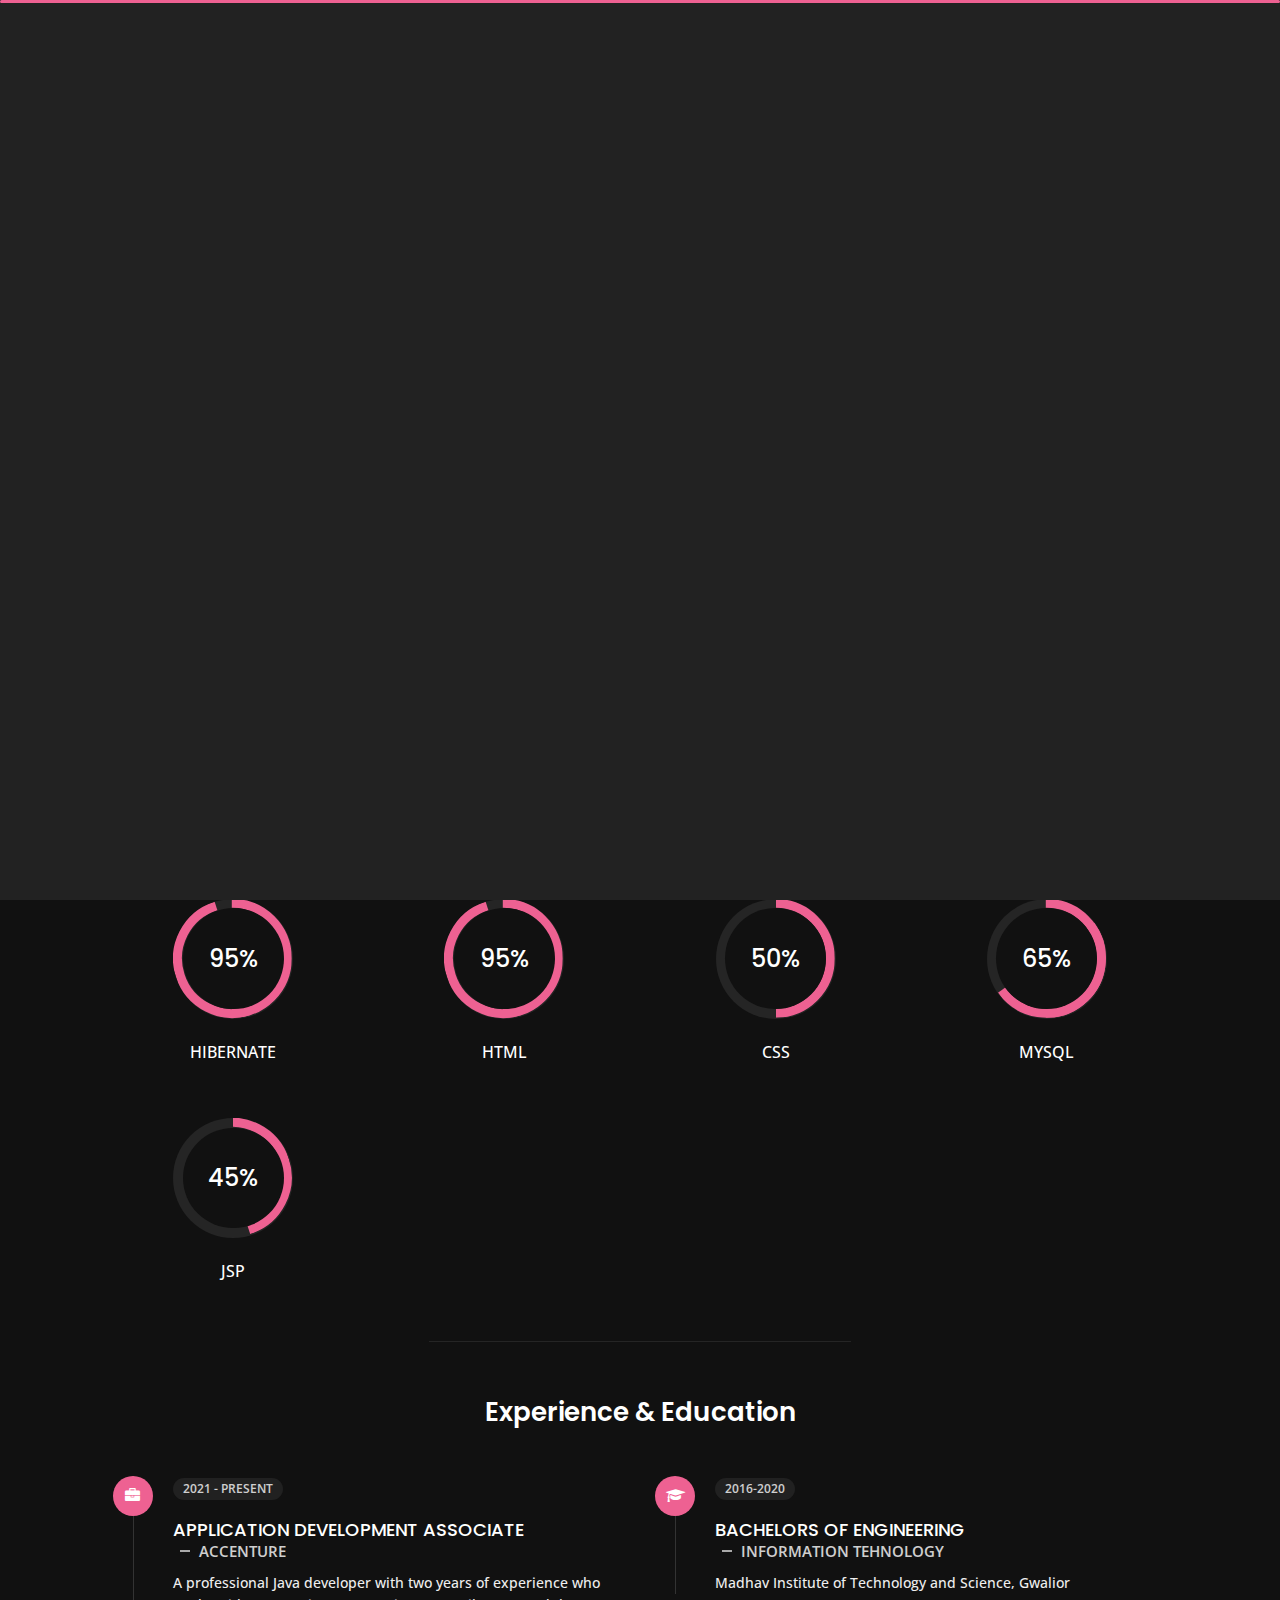
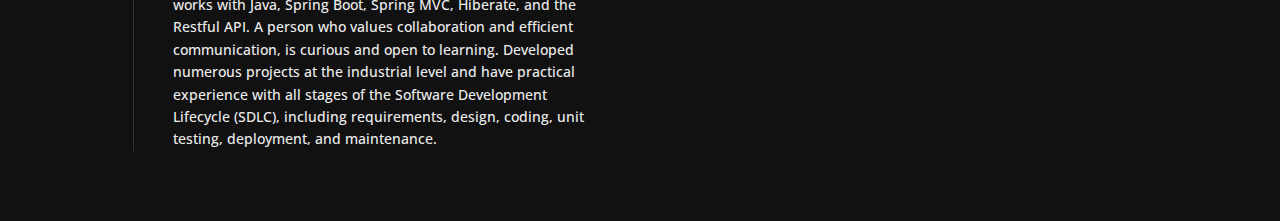
==== commit b7afb586: "Minor fixes" ====
--- a/about.html
+++ b/about.html
@@ -20,7 +20,7 @@
     <link href="css/style.css" rel="stylesheet">
 
     <!-- CSS Skin File -->
-    <link href="css/skins/purple.css" rel="stylesheet">
+    <link href="css/skins/magenta.css" rel="stylesheet">
 
     <!-- Modernizr JS File -->
     <script src="js/modernizr.custom.js"></script>
@@ -82,23 +82,21 @@
             <div class="col-12 col-lg-5 col-xl-6">
                 <div class="row">
                     <div class="col-12">
-                        <h3 class="text-uppercase custom-title mb-0 ft-wt-600">personal infos</h3>
+                        <h3 class="custom-title mb-0 ft-wt-600">Personal Infos</h3>
                     </div>
                     <div class="col-12 d-block d-sm-none">
-                        <img src="img/img-mobile.jpg" class="img-fluid main-img-mobile" alt="my picture" />
+                        <img src="img/img-mobile.png" class="img-fluid main-img-mobile" alt="my picture" />
                     </div>
                     <div class="col-6">
                         <ul class="about-list list-unstyled open-sans-font">
-                            <li> <span class="title">first name :</span> <span class="value d-block d-sm-inline-block d-lg-block d-xl-inline-block">Sandhya</span> </li>
-                            <li> <span class="title">last name :</span> <span class="value d-block d-sm-inline-block d-lg-block d-xl-inline-block">Rana</span> </li>
-                            <li> <span class="title">Age :</span> <span class="value d-block d-sm-inline-block d-lg-block d-xl-inline-block">24</span> </li>
+                            <li> <span class="title">Phone:</span> <span class="value d-block d-sm-inline-block d-lg-block d-xl-inline-block">9340233902</span> </li>
+                            <li> <span class="title">Date of Birth:</span> <span class="value d-block d-sm-inline-block d-lg-block d-xl-inline-block">1st Feb 1999</span> </li>
                         </ul>
                     </div>
                     <div class="col-6">
                         <ul class="about-list list-unstyled open-sans-font">
-                            <li> <span class="title">Address :</span> <span class="value d-block d-sm-inline-block d-lg-block d-xl-inline-block">Gwalior, Madhya Pradesh</span> </li>
-                            <li> <span class="title">phone :</span> <span class="value d-block d-sm-inline-block d-lg-block d-xl-inline-block">9340233902</span> </li>
-                            <li> <span class="title">Email :</span> <span class="value d-block d-sm-inline-block d-lg-block d-xl-inline-block">sandhyarana500@gmail.com</span> </li>
+                            <li> <span class="title">Address:</span> <span class="value d-block d-sm-inline-block d-lg-block d-xl-inline-block">Gwalior, Madhya Pradesh</span> </li>
+                            <li> <span class="title">Email:</span> <span class="value d-block d-sm-inline-block d-lg-block d-xl-inline-block">sandhyarana500@gmail.com</span> </li>
                         </ul>
                     </div>
                     <div class="col-12 mt-3">
@@ -130,7 +128,7 @@
         <!-- Skills Starts -->
         <div class="row">
             <div class="col-12">
-                <h3 class="text-uppercase pb-4 pb-sm-5 mb-3 mb-sm-0 text-left text-sm-center custom-title ft-wt-600">My Skills</h3>
+                <h3 class="pb-4 pb-sm-5 mb-3 mb-sm-0 text-left text-sm-center custom-title ft-wt-600">My Skills</h3>
             </div>
             <div class="col-6 col-md-3 mb-3 mb-sm-5">
                 <div class="c100 p90">
@@ -230,7 +228,7 @@
         <!-- Experience & Education Starts -->
         <div class="row">
             <div class="col-12">
-                <h3 class="text-uppercase pb-5 mb-0 text-left text-sm-center custom-title ft-wt-600">Experience <span>&</span> Education</h3>
+                <h3 class="pb-5 mb-0 text-left text-sm-center custom-title ft-wt-600">Experience <span>&</span> Education</h3>
             </div>
             <div class="col-lg-6 m-15px-tb">
                 <div class="resume-box">
--- a/css/skins/magenta.css
+++ b/css/skins/magenta.css
@@ -0,0 +1,55 @@
+/* =================================================================== */
+/* MAGENTA #ee6192
+====================================================================== */
+
+.home h1,
+.about .box-stats h3,
+.title-section h1 span,
+#menu li.active a,
+body.light #menu li.active a,
+.blog .post-container:hover .post-content .entry-header h3 a,
+.blog .post-content .entry-header h3 a:hover,
+.contact .custom-span-contact i,
+.portfolio .slideshow figcaption h3,
+.portfolio .slideshow a,
+.portfolio .grid figure:hover figcaption,
+.blog-post .meta i{
+	color: #ee6192;
+}
+.about .resume-box .icon,
+.contact ul.social li a:hover,
+body.light.contact ul.social li a:hover,
+.preloader .loader,
+.blog .page-link:hover,
+.blog .page-item.active .page-link,
+body.light.blog .page-link:hover,
+body.light.blog .page-item.active .page-link,
+.portfolio .grid li figure div,
+.header ul.icon-menu li.icon-box.active, .header ul.icon-menu li.icon-box:hover,
+body.light .header ul.icon-menu li.icon-box.active, body.light  .header ul.icon-menu li.icon-box:hover,
+.btn,
+.header .icon-box h2,
+.home .color-block,
+.title-section hr,
+.portfolio .slideshow .carousel-indicators li.active {
+	background-color: #ee6192;
+}
+.contact .contactform input[type=text]:focus,
+.contact .contactform input[type=email]:focus,
+.contact .contactform textarea:focus,
+body.light.contact .contactform input[type=text]:focus,
+body.light.contact .contactform input[type=email]:focus,
+body.light.contact .contactform textarea:focus,
+.blog .page-item.active .page-link,
+.blog .page-link:hover,
+body.light.blog .page-item.active .page-link,
+body.light.blog .page-link:hover{
+	border: 1px solid #ee6192;
+}
+.blog .post-thumb {
+	border-bottom: 5px solid #ee6192;
+}
+.pie, .c100 .bar, .c100.p51 .fill, .c100.p52 .fill, .c100.p53 .fill, .c100.p54 .fill, .c100.p55 .fill, .c100.p56 .fill, .c100.p57 .fill, .c100.p58 .fill, .c100.p59 .fill, .c100.p60 .fill, .c100.p61 .fill, .c100.p62 .fill, .c100.p63 .fill, .c100.p64 .fill, .c100.p65 .fill, .c100.p66 .fill, .c100.p67 .fill, .c100.p68 .fill, .c100.p69 .fill, .c100.p70 .fill, .c100.p71 .fill, .c100.p72 .fill, .c100.p73 .fill, .c100.p74 .fill, .c100.p75 .fill, .c100.p76 .fill, .c100.p77 .fill, .c100.p78 .fill, .c100.p79 .fill, .c100.p80 .fill, .c100.p81 .fill, .c100.p82 .fill, .c100.p83 .fill, .c100.p84 .fill, .c100.p85 .fill, .c100.p86 .fill, .c100.p87 .fill, .c100.p88 .fill, .c100.p89 .fill, .c100.p90 .fill, .c100.p91 .fill, .c100.p92 .fill, .c100.p93 .fill, .c100.p94 .fill, .c100.p95 .fill, .c100.p96 .fill, .c100.p97 .fill, .c100.p98 .fill, .c100.p99 .fill, .c100.p100 .fill {
+	border: 0.08em solid #ee6192;
+}
+
